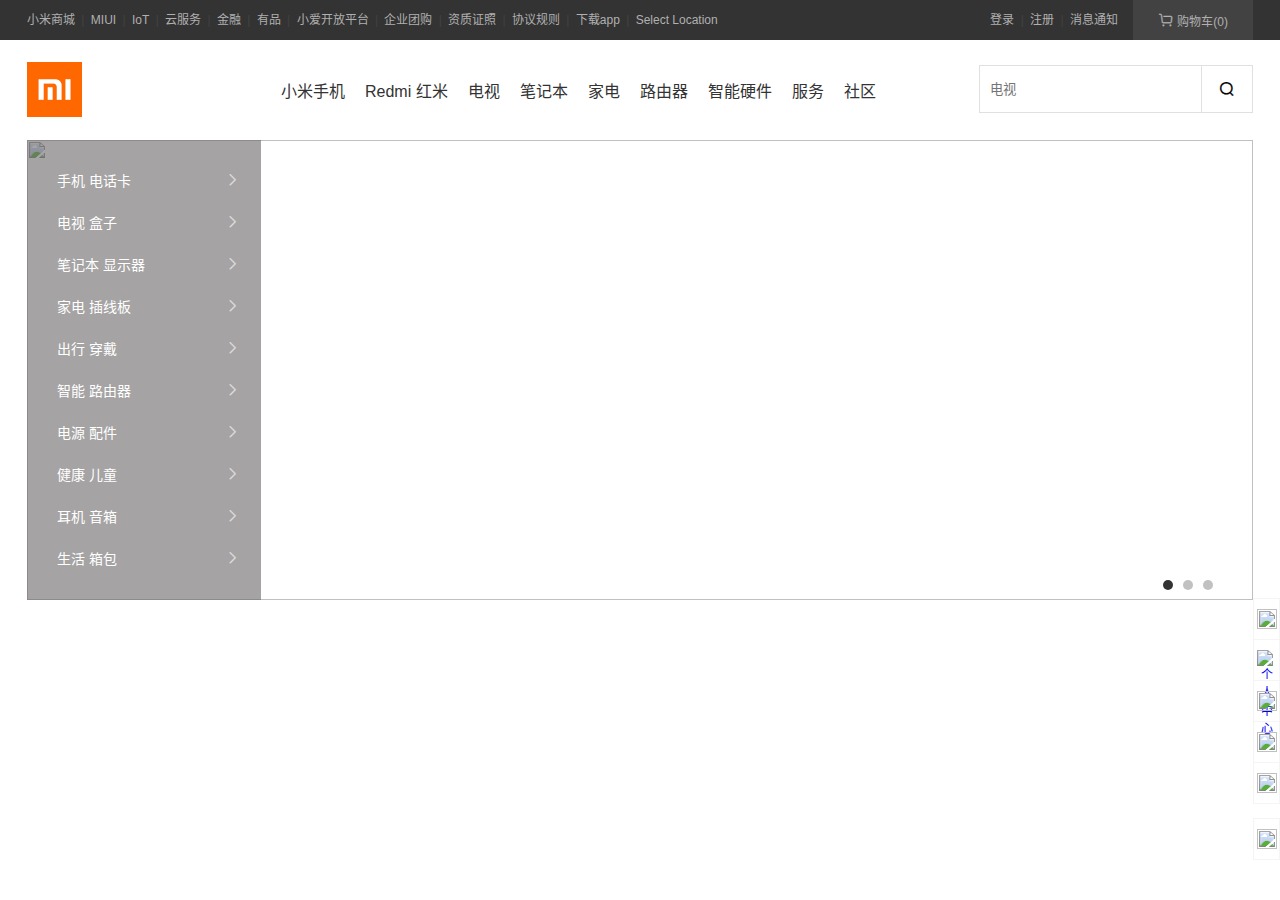
==== index.html @ afb81ac2 "修复改变html元素位置导致的css错误" ====
<!DOCTYPE html>
<html lang="zh-cn">
<head>
  <meta charset="UTF-8">
  <meta name="viewport" content="width=device-width, initial-scale=1.0">
  <link rel="stylesheet" href="css/index.css">
  <link rel="stylesheet" href="css/1.css">
  <script src="js/gua.js"></script>
  <link rel="icon" href="https://s01.mifile.cn/favicon.ico" type="image/x-icon">
  <title>mi.com</title>
</head>
<body>
  <div class="header">
    <div class = "container">
      <!-- 头部导航条 -->
      <a href="#">小米商城</a>
      <span class = seq>|</span>
      <a href="#">MIUI</a>
      <span class = seq>|</span>
      <a href="#">IoT</a>
      <span class = seq>|</span>
      <a href="#">云服务</a>
      <span class = seq>|</span>
      <a href="#">金融</a>
      <span class = seq>|</span>
      <a href="#">有品</a>
      <span class = seq>|</span>
      <a href="#">小爱开放平台</a>
      <span class = seq>|</span>
      <a href="#">企业团购</a>
      <span class = seq>|</span>
      <a href="#">资质证照</a>
      <span class = seq>|</span>
      <a href="#">协议规则</a>
      <span class = seq>|</span>
      <a href="#">下载app</a>
      <span class = seq>|</span>
      <a href="#">Select Location</a>
      <div class="site-topbar">
        <!-- 头部购物车 -->
        <a class="cart-mini" href="#">
          <em class="iconfont">&#xe65d;</em>
          <span>购物车(0)</span>
        </a>
        <div class="cart-menu" style="height: 0px;">
          <!-- height = 100px 是显示 -->
          <div class="menu-content">
          <!-- 去掉hide显示文字 -->
            <div class="msg hide">
              购物车中还没有商品，赶紧选购吧！
            </div>
          </div>
        </div>
      </div>
      <div class="topbar-info">
        <!-- 头部注册登录 -->
        <a href="#">登录</a>
        <span class = seq>|</span>
        <a href="#">注册</a>
        <span class = seq>|</span>
        <a href="#">消息通知</a>
      </div>
    </div>
    <div class="site-header">
      <div class="container">
        <!-- 小米图标logo切换 -->
        <div class="nav-logo">
          <a href="javascript:void(0);" class="logo"></a>
        </div>
        <div class="header-nav">
          <ul class="nav-list">
            <li class="nav-category">
              <!-- 动态活动部分 -->
              <a href="javascript:void(0);">
                <img src="https://cdn.cnbj1.fds.api.mi-img.com/mi-mall/b06819007feedbea62aedaa3089633d2.gif?w=165&h=55" alt="">
              </a>
            </li>
            
          <!-- 小米手机下拉框部分 -->
            <li class="nav-item">
              <div class="link-category nav-item-left">
                <a href="#"><span>小米手机</span></a>
              </div>
            </li>
            <li class="nav-item">
              <div class="link-category">
                <a href="#"><span>Redmi 红米</span></a>
              </div>
            </li>
            <li class="nav-item">
              <div class="link-category">
                <a href="#"><span>电视</span></a>
              </div>
            </li>
            <li class="nav-item">
              <div class="link-category">
                <a href="#"><span>笔记本</span></a>
              </div>
            </li>
            <li class="nav-item">
              <div class="link-category">
                <a href="#"><span>家电</span></a>
              </div>
            </li>
            <li class="nav-item">
              <div class="link-category">
                <a href="#"><span>路由器</span></a>
              </div>
            </li>
            <li class="nav-item">
              <div class="link-category">
                <a href="#"><span>智能硬件</span></a>
              </div>
            </li>
            <li class="nav-item">
              <div class="link-category">
                <a href="#"><span>服务</span></a>
              </div>
            </li>
            <li class="nav-item">
              <div class="link-category">
                <a href="#"><span>社区</span></a>
              </div>
            </li>
          </ul>
        </div>
        <div class="header-search">
          <!-- 搜索框部分 -->
          <form action="" class="search-form">
            <a href="#">
              <input type="search" class="search-text" placeholder="电视">
            </a>
            <a href="#">
              <input type="submit" value="&#xe6b9;" class="search-btn iconfont">
            </a>
          </form>
        </div>
      </div>
    </div>
    <div class="img-content">
      <!-- 轮播图部分 -->
      <div class="side-bar">
        <!-- 右边跟随框部分 -->
        <a href="#" class="bar-a-icon">
          <div class="bar-div-icon">
            <img src="https://i8.mifile.cn/b2c-mimall-media/98a23aae70f25798192693f21c4d4039.png" class="bar-icon" alt="">
          </div>
        </a>
        <a href="#" class="bar-a-icon">
          <div class="bar-div-icon">
            <img src="https://i8.mifile.cn/b2c-mimall-media/55cad219421bee03a801775e7309b920.png" class="bar-icon" alt="个人中心">
          </div>
        </a>
        <a href="#" class="bar-a-icon">
          <div class="bar-div-icon">
            <img src="https://cdn.cnbj1.fds.api.mi-img.com/mi-mall/12eb0965ab33dc8e05870911b90f3f13.png" class="bar-icon" alt="">
          </div>
        </a>
        <a href="#" class="bar-a-icon">
          <div class="bar-div-icon">
            <img src="https://i8.mifile.cn/b2c-mimall-media/4f036ae4d45002b2a6fb6756cedebf02.png" class="bar-icon" alt="">
          </div>
        </a>
        <a href="#" class="bar-a-icon">
          <div class="bar-div-icon">
            <img src="https://i8.mifile.cn/b2c-mimall-media/d7db56d1d850113f016c95e289e36efa.png" class="bar-icon" alt="">
          </div>
        </a>
        <a href="javascript:void(0);" class="bar-a-icon bar-div-top">
          <div class="bar-div-icon">
            <img src="https://i1.mifile.cn/f/i/2018/home/totop.png" class="bar-icon" alt="">
          </div>
        </a>
      </div>
      <!-- 小米手机下拉框隐藏部分 -->
        <div class="side-item side-up" style="display: none;">
          <div class="container">
            <ul>
              <li>
                <div class="figure-first">
                  <img src="https://cdn.cnbj1.fds.api.mi-img.com/mi-mall/3bf20f1df3f2e22c5b29ff07634f3c59.png?thumb=1&w=160&h=110&f=webp&q=90" alt="">
                </div>
                <div class="title">小米10 青春版 5G</div>
                <p class="price">1899元起</p>
              </li>
              <li>
                <div class="figure">
                  <img src="https://cdn.cnbj1.fds.api.mi-img.com/mi-mall/82ddffd7562c54f9166fa876c143ff22.png?thumb=1&w=160&h=110&f=webp&q=90" alt="">
                </div>
                <div class="title">小米10 Pro</div>
                <p class="price">4999元起</p>
              </li>
              <li>
                <div class="figure">
                  <img src="https://cdn.cnbj1.fds.api.mi-img.com/mi-mall/a4a76ee684e51f0ee531ef3dc7f0aeaf.png?thumb=1&w=160&h=110&f=webp&q=90" alt="">
                </div>
                <div class="title">小米10</div>
                <p class="price">3799元起</p>
              </li>
              <li>
                <div class="figure">
                  <img src="https://cdn.cnbj1.fds.api.mi-img.com/mi-mall/5d19da60f9f62eb2aa5dcdbd7df19f0f.png?thumb=1&w=160&h=110&f=webp&q=90" alt="">
                </div>
                <div class="title">小米MIX Alpha</div>
                <p class="price">19999元起</p>
              </li>
            </ul>
          </div>
        </div>
      
      <div class="img-play">
        <div class="site-item">
          <!-- 轮播图左侧商品分类列表 -->
          <ul>
            <li class="site-item-li" id="show-list">
              <a href="#" class="site-item-a">
                手机 电话卡
                <em class="iconfont icon-arrow-right">&#xe634;</em>
              </a>
              <div class="children"> 
                <ul class="children-ul-list">
                  <li class="children-li-list">
                    <a href="#" class="link">
                      <img src="https://cdn.cnbj1.fds.api.mi-img.com/mi-mall/f5aad5f708998e76742d75d7c6b1394c.png?thumb=1&w=40&h=40&f=webp&q=90" class="thump" alt="">
                      <span class="text">小米10 Pro</span>
                    </a>
                  </li>
                  <li class="children-li-list">
                    <a href="#" class="link">
                      <img src="https://cdn.cnbj1.fds.api.mi-img.com/mi-mall/f5aad5f708998e76742d75d7c6b1394c.png?thumb=1&w=40&h=40&f=webp&q=90" class="thump" alt="">
                      <span class="text">小米10 Pro</span>
                    </a>
                  </li>
                  <li class="children-li-list">
                    <a href="#" class="link">
                      <img src="https://cdn.cnbj1.fds.api.mi-img.com/mi-mall/f5aad5f708998e76742d75d7c6b1394c.png?thumb=1&w=40&h=40&f=webp&q=90" class="thump" alt="">
                      <span class="text">小米10 Pro</span>
                    </a>
                  </li>
                  <li class="children-li-list">
                    <a href="#" class="link">
                      <img src="https://cdn.cnbj1.fds.api.mi-img.com/mi-mall/f5aad5f708998e76742d75d7c6b1394c.png?thumb=1&w=40&h=40&f=webp&q=90" class="thump" alt="">
                      <span class="text">小米10 Pro</span>
                    </a>
                  </li>
                  <li class="children-li-list">
                    <a href="#" class="link">
                      <img src="https://cdn.cnbj1.fds.api.mi-img.com/mi-mall/f5aad5f708998e76742d75d7c6b1394c.png?thumb=1&w=40&h=40&f=webp&q=90" class="thump" alt="">
                      <span class="text">小米10 Pro</span>
                    </a>
                  </li>
                  <li class="children-li-list">
                    <a href="#" class="link">
                      <img src="https://cdn.cnbj1.fds.api.mi-img.com/mi-mall/f5aad5f708998e76742d75d7c6b1394c.png?thumb=1&w=40&h=40&f=webp&q=90" class="thump" alt="">
                      <span class="text">小米10 Pro</span>
                    </a>
                  </li>
                </ul>
                <ul class="children-ul-list">
                  <li class="children-li-list">
                    <a href="#" class="link">
                      <img src="https://cdn.cnbj1.fds.api.mi-img.com/mi-mall/1e8be88112405471cee2c18ae0f1f62d.png?thumb=1&w=40&h=40&f=webp&q=90" class="thump" alt="">
                      <span class="text">小米MIX Alpha</span>
                    </a>
                  </li>
                  <li class="children-li-list">
                    <a href="#" class="link">
                      <img src="https://cdn.cnbj1.fds.api.mi-img.com/mi-mall/1e8be88112405471cee2c18ae0f1f62d.png?thumb=1&w=40&h=40&f=webp&q=90" class="thump" alt="">
                      <span class="text">小米MIX Alpha</span>
                    </a>
                  </li>
                  <li class="children-li-list">
                    <a href="#" class="link">
                      <img src="https://cdn.cnbj1.fds.api.mi-img.com/mi-mall/1e8be88112405471cee2c18ae0f1f62d.png?thumb=1&w=40&h=40&f=webp&q=90" class="thump" alt="">
                      <span class="text">小米MIX Alpha</span>
                    </a>
                  </li>
                  <li class="children-li-list">
                    <a href="#" class="link">
                      <img src="https://cdn.cnbj1.fds.api.mi-img.com/mi-mall/1e8be88112405471cee2c18ae0f1f62d.png?thumb=1&w=40&h=40&f=webp&q=90" class="thump" alt="">
                      <span class="text">小米MIX Alpha</span>
                    </a>
                  </li>
                  <li class="children-li-list">
                    <a href="#" class="link">
                      <img src="https://cdn.cnbj1.fds.api.mi-img.com/mi-mall/1e8be88112405471cee2c18ae0f1f62d.png?thumb=1&w=40&h=40&f=webp&q=90" class="thump" alt="">
                      <span class="text">小米MIX Alpha</span>
                    </a>
                  </li>
                  <li class="children-li-list">
                    <a href="#" class="link">
                      <img src="https://cdn.cnbj1.fds.api.mi-img.com/mi-mall/1e8be88112405471cee2c18ae0f1f62d.png?thumb=1&w=40&h=40&f=webp&q=90" class="thump" alt="">
                      <span class="text">小米MIX Alpha</span>
                    </a>
                  </li>
                </ul>
                <ul class="children-ul-list">
                  <li class="children-li-list">
                    <a href="#" class="link">
                      <img src="https://cdn.cnbj1.fds.api.mi-img.com/mi-mall/f382e29367ad5852fc1adfdae1332d5c.png?thumb=1&w=40&h=40&f=webp&q=90" class="thump" alt="">
                      <span class="text">腾讯黑鲨游戏手机</span>
                    </a>
                  </li>
                  <li class="children-li-list">
                    <a href="#" class="link">
                      <img src="https://cdn.cnbj1.fds.api.mi-img.com/mi-mall/f382e29367ad5852fc1adfdae1332d5c.png?thumb=1&w=40&h=40&f=webp&q=90" class="thump" alt="">
                      <span class="text">腾讯黑鲨游戏手机</span>
                    </a>
                  </li>
                  <li class="children-li-list">
                    <a href="#" class="link">
                      <img src="https://cdn.cnbj1.fds.api.mi-img.com/mi-mall/f382e29367ad5852fc1adfdae1332d5c.png?thumb=1&w=40&h=40&f=webp&q=90" class="thump" alt="">
                      <span class="text">腾讯黑鲨游戏手机</span>
                    </a>
                  </li>
                  <li class="children-li-list">
                    <a href="#" class="link">
                      <img src="https://cdn.cnbj1.fds.api.mi-img.com/mi-mall/f382e29367ad5852fc1adfdae1332d5c.png?thumb=1&w=40&h=40&f=webp&q=90" class="thump" alt="">
                      <span class="text">腾讯黑鲨游戏手机</span>
                    </a>
                  </li>
                  <li class="children-li-list">
                    <a href="#" class="link">
                      <img src="https://cdn.cnbj1.fds.api.mi-img.com/mi-mall/f382e29367ad5852fc1adfdae1332d5c.png?thumb=1&w=40&h=40&f=webp&q=90" class="thump" alt="">
                      <span class="text">腾讯黑鲨游戏手机</span>
                    </a>
                  </li>
                  <li class="children-li-list">
                    <a href="#" class="link">
                      <img src="https://cdn.cnbj1.fds.api.mi-img.com/mi-mall/f382e29367ad5852fc1adfdae1332d5c.png?thumb=1&w=40&h=40&f=webp&q=90" class="thump" alt="">
                      <span class="text">腾讯黑鲨游戏手机</span>
                    </a>
                  </li>
                </ul>
                <ul class="children-ul-list">
                  <li class="children-li-list">
                    <a href="#" class="link">
                      <img src="https://cdn.cnbj0.fds.api.mi-img.com/b2c-mimall-media/1a2ed8c7ac2ab7ebfd1554a7a1ac25a6.jpg?thumb=1&w=40&h=40" class="thump" alt="">
                      <span class="text">米粉卡 日租卡</span>
                    </a>
                  </li>
                  <li class="children-li-list">
                    <a href="#" class="link">
                      <img src="https://cdn.cnbj0.fds.api.mi-img.com/b2c-mimall-media/1a2ed8c7ac2ab7ebfd1554a7a1ac25a6.jpg?thumb=1&w=40&h=40" class="thump" alt="">
                      <span class="text">米粉卡 日租卡</span>
                    </a>
                  </li>
                  <li class="children-li-list">
                    <a href="#" class="link">
                      <img src="https://cdn.cnbj0.fds.api.mi-img.com/b2c-mimall-media/1a2ed8c7ac2ab7ebfd1554a7a1ac25a6.jpg?thumb=1&w=40&h=40" class="thump" alt="">
                      <span class="text">米粉卡 日租卡</span>
                    </a>
                  </li>
                  <li class="children-li-list">
                    <a href="#" class="link">
                      <img src="https://cdn.cnbj0.fds.api.mi-img.com/b2c-mimall-media/1a2ed8c7ac2ab7ebfd1554a7a1ac25a6.jpg?thumb=1&w=40&h=40" class="thump" alt="">
                      <span class="text">米粉卡 日租卡</span>
                    </a>
                  </li>
                  <li class="children-li-list">
                    <a href="#" class="link">
                      <img src="https://cdn.cnbj0.fds.api.mi-img.com/b2c-mimall-media/1a2ed8c7ac2ab7ebfd1554a7a1ac25a6.jpg?thumb=1&w=40&h=40" class="thump" alt="">
                      <span class="text">米粉卡 日租卡</span>
                    </a>
                  </li>
                  <li class="children-li-list">
                    <a href="#" class="link">
                      <img src="https://cdn.cnbj0.fds.api.mi-img.com/b2c-mimall-media/1a2ed8c7ac2ab7ebfd1554a7a1ac25a6.jpg?thumb=1&w=40&h=40" class="thump" alt="">
                      <span class="text">米粉卡 日租卡</span>
                    </a>
                  </li>
                </ul>
              </div>
            </li>
            <li class="site-item-li">
              <a href="#" class="site-item-a">
                电视 盒子
                <em class="iconfont icon-arrow-right">&#xe634;</em>
              </a>
            </li>
            <li class="site-item-li">
              <a href="#" class="site-item-a">
                笔记本 显示器
                <em class="iconfont icon-arrow-right">&#xe634;</em>
              </a>
            </li>
            <li class="site-item-li">
              <a href="#" class="site-item-a">
                家电 插线板
                <em class="iconfont icon-arrow-right">&#xe634;</em>
              </a>
            </li>
            <li class="site-item-li">
              <a href="#" class="site-item-a">
                出行 穿戴
                <em class="iconfont icon-arrow-right">&#xe634;</em>
              </a>
            </li>
            <li class="site-item-li">
              <a href="#" class="site-item-a">
                智能 路由器
                <em class="iconfont icon-arrow-right">&#xe634;</em>
              </a>
            </li>
            <li class="site-item-li">
              <a href="#" class="site-item-a">
                电源 配件
                <em class="iconfont icon-arrow-right">&#xe634;</em>
              </a>
            </li>
            <li class="site-item-li">
              <a href="#" class="site-item-a">
                健康 儿童
                <em class="iconfont icon-arrow-right">&#xe634;</em>
              </a>
            </li>
            <li class="site-item-li">
              <a href="#" class="site-item-a">
                耳机 音箱
                <em class="iconfont icon-arrow-right">&#xe634;</em>
              </a>
            </li>
            <li class="site-item-li">
              <a href="#" class="site-item-a">
                生活 箱包
                <em class="iconfont icon-arrow-right">&#xe634;</em>
              </a>
            </li>
          </ul>
        </div>
        <!-- 轮播图开始部分 -->
        <div class="gua" data-index = 0 data-image=3>
          <img id="guaIndex-0" class = "gua-pos gua-hide gua-active" src="https://cdn.cnbj1.fds.api.mi-img.com/mi-mall/ac3ef452ba1527d6bf32dc2c3ffc617c.jpg?thumb=1&w=1226&h=460&f=webp&q=90">
          <img id="guaIndex-1" class = "gua-pos gua-hide" src="https://cdn.cnbj1.fds.api.mi-img.com/mi-mall/fd26f438f9046e7fe81c7c5b27649fdf.jpg?thumb=1&amp;w=1226&amp;h=460&amp;f=webp&amp;q=90">
          <img id="guaIndex-2" class = "gua-pos gua-hide" src="https://cdn.cnbj1.fds.api.mi-img.com/mi-mall/1182a480ff8f24c2c1475bba6e2823e8.jpg?w=2452&h=920">
          <div id="button-next"></div>
          <div id="button-last"></div>
          <div class="gua-indicators">
            <i id="bottom-index-0" class="gua-bottom bottom-active"></i>
            <i id="bottom-index-1" class="gua-bottom"></i>
            <i id="bottom-index-2" class="gua-bottom"></i>
          </div>
        </div>
        <!-- 轮播图结束 -->

        <!-- 轮播图测试  -->
        <!-- <div class="center">
          <div class="gua" data-index = 0 data-image=3>
            <img id="guaIndex-0" class = "gua-pos gua-hide gua-active" src="slideimages/1.jpg">
            <img id="guaIndex-1" class = "gua-pos gua-hide" src="slideimages/2.jpg">
            <img id="guaIndex-2" class = "gua-pos gua-hide" src="slideimages/3.jpg">
            <img src="icon/button_right.png" id="button-next"></img>
            <img src="icon/button_left.png" id="button-last"></img>
            <div class="gua-indicators">
              <i id="bottom-index-0" class="gua-bottom bottom-active"></i>
              <i id="bottom-index-1" class="gua-bottom"></i>
              <i id="bottom-index-2" class="gua-bottom"></i>
            </div>
          </div>
        </div> -->
        <!-- 轮播图结束  -->

        
        <!-- 轮播图图片 -->
        <!-- <img src="https://cdn.cnbj1.fds.api.mi-img.com/mi-mall/ac3ef452ba1527d6bf32dc2c3ffc617c.jpg?thumb=1&w=1226&h=460&f=webp&q=90" alt=""> -->
        <!-- <img src="https://cdn.cnbj1.fds.api.mi-img.com/mi-mall/fd26f438f9046e7fe81c7c5b27649fdf.jpg?thumb=1&amp;w=1226&amp;h=460&amp;f=webp&amp;q=90" alt="">
        <img src="https://cdn.cnbj1.fds.api.mi-img.com/mi-mall/66c6d0c733c9b8a2dca728033adedc0b.jpg?w=2452&h=920" alt="">
        <img src="https://cdn.cnbj1.fds.api.mi-img.com/mi-mall/1182a480ff8f24c2c1475bba6e2823e8.jpg?w=2452&h=920" alt=""> -->
      </div>
    </div>
  </div>
</body>
<script src="js/1.js"></script>
<script src="js/index.js"></script>
</html>
---- css/index.css ----
* {
  margin: 0;
  padding: 0;
}
html {
  font-family: sans-serif;
}
body {
  font: 14px/1.5 Helvetica Neue,Helvetica,Arial,Microsoft Yahei,Hiragino Sans GB,Heiti SC,WenQuanYi Micro Hei,sans-serif;
}
li {
  display: list-item;
}
.hide {
  display: none!important;
}

/* 字体图标 如购物车图标*/
@font-face {font-family: 'iconfont';
  src: url('iconfont.eot');
  src: url('iconfont.eot?#iefix') format('embedded-opentype'),
  url('iconfont.woff') format('woff'),
  url('iconfont.ttf') format('truetype'),
  url('iconfont.svg#iconfont') format('svg');
}
.iconfont{
  font-family:"iconfont" !important;
  font-size:16px;font-style:normal;
  -webkit-font-smoothing: antialiased;
  -webkit-text-stroke-width: 0.2px;
  -moz-osx-font-smoothing: grayscale;
}
.header {
  position: relative;
  height: 40px;
  font-size: 12px;
  color: #b0b0b0;
  background: #333;
}
.header > a {
  display: inline-block;
  line-height: 40px;
  
}
.container a {
  color: #b0b0b0;
  display: inline-block;
  line-height: 40px;
}
.container a:hover {
  color: #fff;
}
.container {
  width: 1226px;
  margin-left: auto;
  margin-right: auto;
}
a, a:hover {
  text-decoration: none;   /* 设置文本装饰 */
}
.seq {
  margin: 0 0.25em;
  color: #424242;
}
.topbar-info {
  position: relative;
  float: right;
  height: 40px;
  line-height: 40px;
}
.site-topbar {
  background: #424242;
  text-align: center;
  position: relative;
  float: right;
  width: 120px;
  height: 40px;
  z-index: 32;
  margin-left: 15px;
  transition: all .2s;
}
.site-topbar .cart-mini {
  display: block;
}
.site-topbar a:hover {
  color: #ff6700;
}
.site-topbar .cart-menu {
  position: absolute;
  right: 0;
  top: 40px;
  width: 316px;
  height: 0;
  color: #424242;
  box-shadow: 0 2px 10px rgba(0, 0, 0, .15);
  overflow: hidden;
  z-index: 21;
  background-color: #fff;
  transition: height .3s;
}
.iconfont-cart {
  width: 20px;
  height: 20px;
  margin-right: 4px;
  font-size: 20px;
  line-height: 20px;
  vertical-align: -4px;   /* 属性设置元素的垂直对齐方式 */
}
.site-topbar .cart-menu .msg {
  padding: 20px 0 20px;
  margin: 0 20px 20px;
  text-align: center;
}
.menu-content {
  padding: 20px 0 0;
}
.site-header {
  height: 100px;
}
.site-header, .site-header .container{
  position: relative;
}
.container {
  width: 1226px;
  margin-left: auto;
  margin-right: auto;
}
.site-header .header-logo {
  float: left;
  width: 62px;
  margin-top: 22px;
}
.ir {
  text-align: left;
}
.iconlogo {
  color: #fff;
  font-size: 30px;
  margin-left: 10px;
  vertical-align: 20px;
}

/* 小米官网logo与home图标切换 */
.nav-logo {
  float: left;
  width: 62px;
  margin-top: 22px;
}
.nav-logo .logo
{
	position: relative;/*这个可以回过头来再看*/
	display: block;
	width: 55px;
	height: 55px;
	background-color: #ff6700;
	overflow:hidden; /*这个也很重要喔，不加会有惊喜*/
}
.nav-logo .logo:after,.nav-logo .logo:before
{
	position: absolute;
	top: 0;
	left: 0;
	height: 55px;
	width: 55px;
	content: "";
	transition: transform .2s;/*这个也很重要喔，加在hover里会有惊喜*/
}
.nav-logo .logo:after
{
	background: url(../images/logo-hover.png) no-repeat 50% 50%;
	margin-left: -55px;
}
.nav-logo .logo:before
{
	background: url(../images/1.png) no-repeat 50% 50%;
}
.nav-logo .logo:hover:after,.nav-logo .logo:hover:before /*这里面的:hover  与:before 之间不要有空格喔，不然也会有问题喔*/
{
	transform: translate(55px);
}
/* 以上为logo变换代码 */
.header-nav {
  float: left;
  width: 850px;
}
.header-search {
  float: right;
  width: 296px;
  margin-top: 25px;
}
.search-form {
  position: relative;
  width: 296px;
  height: 50px;
}
.search-text {
  position: absolute;
  top: 0;
  right: 51px;
  width: 223px;
  height: 48px;
  padding: 0 10px;
  border: 1px solid #e0e0e0;
  outline: 0;
  /* outline 不去掉会让边框颜色被遮住 */
  transition: all .2s;
}
.search-btn {
  position: absolute;
  top: 0;
  right: 0;
  width: 52px;
  height: 48px;
  outline: 0;
  background-color: #fff;
  text-align: center;
  cursor: pointer;
  transition: all .2s ease;
  border: 1px solid #e0e0e0;
}
.search-text:focus, .search-btn:focus{
  border: 1px solid #ff6700;
}
.search-btn:hover {
  background-color: #ff6700;
}
.nav-list {
  position: relative;
  float: left;
  width: 1100px;
  height: 88px;
  margin: 0;
  padding: 12px 0 0 30px;
  list-style-type: none;
  font-size: 16px;
}
.nav-category {
  position: relative;
  float: left;
  width: 127px;
  padding-right: 15px;
  margin: 10px 0 0 -20px;
}
.nav-item {
  float: left;
}
.link-category {
  display: block;
  padding: 20px 0 38px;
  text-align: right;
  color: #333;
}
.site-category {
  position: absolute;
  top: 88px;
  left: -92px;
  width: 234px;
  height: 460px;
  font-size: 14px;
}
.site-category-list {
  height: 420px;
  border: 0;
  color: #fff;
  background: rgba(105, 101, 101, .6);
  list-style-type: none;
  padding: 20px 0;
}
.img-play {
  position: relative;
  margin-left: auto;
  margin-right: auto;
  width: 1226px;
  height: 460px;
}
.img-play > img {
  width: 1226px;
  height: 460px;
}
.nav-item-left span {
  margin-left: 40px!important;
}
.link-category span {
  margin-left: 20px;
}
.link-category a {
  color: #333;
  line-height: 40px;
}
.link-category a:hover {
  color: #ff6700;
}
.side-item {
  position: absolute;
  top: 0;
  left: 0;
  width: 100%;
  z-index: 22;
  background-color: #fff;
  transition: all .3s ease;
  border-top: #ccc solid 1px;
  box-shadow: 0 3px 4px rgba(0,0,0,.18);
  overflow: hidden;
}
.side-up {
  height: 0px;
}
.side-down {
  height: 229px;
}
.side-item li {
  color: #fff;
  float: left;
  width: 180px;
  padding: 35px 12px 20px;
  text-align: center;
}
.img-content {
  position: relative;
  width: 100%;
}
li {
  list-style-type: none;
  display: inline;
}
.figure-first {
  margin: 0 auto 16px;
}
.figure {
  border-left: 1px solid #ccc;
  margin: 0 auto 16px;
}
li .title {
  color: #333;
}
li .price {
  line-height: 20px;
  color: #ff6700;
}
.side-bar {
  position: fixed;
  left: 50%;
  margin-left: 613px;
  right: auto;
  bottom: 40px;
}
.bar-div-icon {
  width: 20px;
  height: 20px;
  padding-top: 10px;
  margin: 0 auto 8px;
}
.bar-div-top {
  margin-top: 14px!important;
}
.bar-a-icon {
  width: 25px;
  height: 40px;
  border: 1px solid #f5f5f5;
  margin-top: -1px;
  background-color: #fff;
  text-align: center;
  display: block;
}
.bar-icon {
  width: 20px;
  height: 20px;
}
.site-item {
  position: absolute;
  top: 0;
  left: 0;
  z-index: 21;
  width: 234px;
  height: 460px;
}
.site-item > ul {
  height: 420px;
  color: #fff;
  background-color: rgba(105,101,101,.6);
  padding: 20px 0;
  margin: 0;
  font-size: 14px;
  list-style-type: none;
}
.site-item-li {
  display: block;
  overflow: hidden;
}
.site-item-li:hover {
  background-color: #ff6700;
}
.site-item-a {
  position: relative;
  display: block;
  padding-left: 30px;
  height: 42px;
  line-height: 42px;
  color: #fff;
}
.icon-arrow-right {
  position: absolute;
  top: 12px;
  right: 20px;
  font-size: 16px;
  line-height: 16px;
  color: #e0e0e0;
}
.children {
  display: none;
  position: absolute;
  left: 234px;
  top: 0;
  z-index: 25;
  width: 992px;
  height: 458px;
  border: 1px solid #e0e0e0;
  border-left: 0;
  background-color: #fff;
  box-shadow: 0 8px 16px rgba(0,0,0,.18);
}
.children-active {
  display: block!important;
}
.children-ul-list {
  width: 248px;
  float: left;
  height: 458px;
  margin: 0;
  padding: 2px 0;
  list-style-type: none;
}
.children-li-list {
  float: left;
  width: 265px;
  height: 76px;
}
.link {
  display: block;
  padding: 18px 20px;
  line-height: 40px;
  color: #333;
  transition: all .2s ease;
}
.thump {
  width: 40px;
  height: 40px;
  float: left;
  margin-right: 12px;
  vertical-align: middle;
}
.text {
  float: left;
}

/* 红米下拉布局 */
/* .redmi-item {
  position: absolute;
  top: 100px;
  left: -141px;
  height: 229px;
  width: 100vw;
  background-color: rgba(200,255,255,0.67);
  z-index: 20;
} */
---- css/1.css ----
.gua-hide {
  /* display: none; */
  opacity: 0;
  /* 用于隐藏和过渡动画 */
}
.gua-active {
  /* display: inline-block; */
  opacity: 1;
}
.gua-pos {
  position: absolute;
  top:0;
  left: 0;
}
.gua > img {
  transition: all .6s ease;
  width: 1226px;
  height: 460px;
}
.gua {
  display: inline-block;
  position: relative;
  width: 100%;
  height: 460px;
}

#button-next {
  position:absolute;
  background: url(https://i1.mifile.cn/f/i/2014/cn/icon/icon-slides.png) no-repeat -125px 50%;
  width: 41px;
  height: 69px;
  top: 50%;
  right: 0;
  left: auto;
  z-index: 10;
  margin-top: -35px;
  cursor: pointer;
  outline: none;
}
#button-last {
  position:absolute;
  background: url(https://i1.mifile.cn/f/i/2014/cn/icon/icon-slides.png) no-repeat -84px 50%;
  width: 41px;
  height: 69px;
  top: 50%;
  left: 234px;
  right: auto;
  margin-top: -35px;
  z-index: 10;
  cursor: pointer;
  outline: none;
}
#button-last:hover, #button-next:hover{
  background-color: #666;
}
.gua-bottom {
  display: inline-block;
  width: 10px;
  height: 10px;
  border-radius: 50%;
  margin-right: 10px;
  background-color: #333;
  opacity: .3;
  transition: all .3s ease;
  cursor: pointer;
}
.bottom-active {
  opacity: 1;
}
.gua-indicators {
  position:absolute;
  bottom:10px;
  left: auto;
  right: 30px;
  font-size: 0;
}
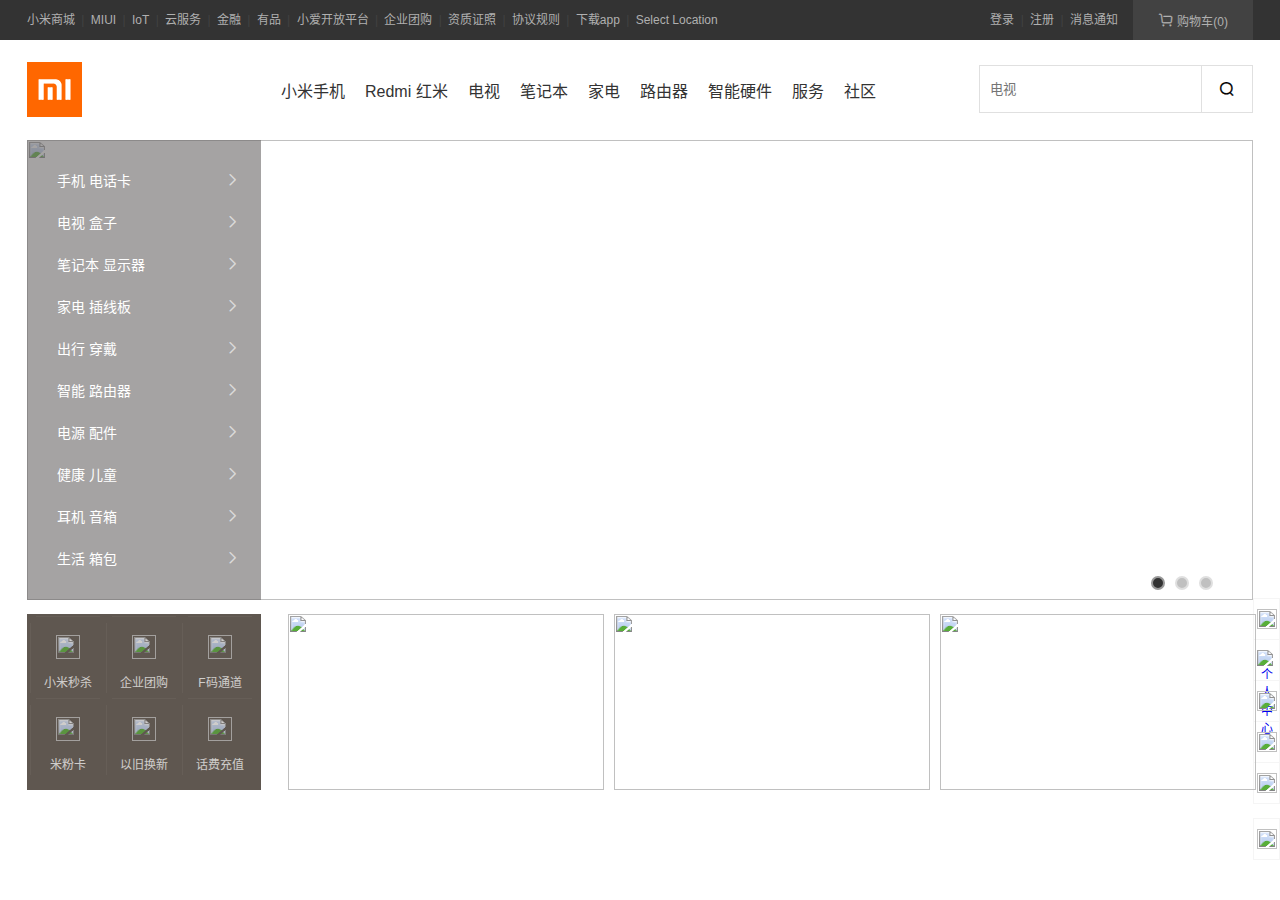
==== commit c5a84692: "添加home-sub条" ====
--- a/index.html
+++ b/index.html
@@ -13,32 +13,32 @@
   <div class="header">
     <div class = "container">
       <!-- 头部导航条 -->
-      <a href="#">小米商城</a>
-      <span class = seq>|</span>
-      <a href="#">MIUI</a>
-      <span class = seq>|</span>
-      <a href="#">IoT</a>
-      <span class = seq>|</span>
-      <a href="#">云服务</a>
-      <span class = seq>|</span>
-      <a href="#">金融</a>
-      <span class = seq>|</span>
-      <a href="#">有品</a>
-      <span class = seq>|</span>
-      <a href="#">小爱开放平台</a>
-      <span class = seq>|</span>
-      <a href="#">企业团购</a>
-      <span class = seq>|</span>
-      <a href="#">资质证照</a>
-      <span class = seq>|</span>
-      <a href="#">协议规则</a>
-      <span class = seq>|</span>
-      <a href="#">下载app</a>
-      <span class = seq>|</span>
-      <a href="#">Select Location</a>
+      <a href="javascript:void(0);">小米商城</a>
+      <span class = seq>|</span>
+      <a href="javascript:void(0);">MIUI</a>
+      <span class = seq>|</span>
+      <a href="javascript:void(0);">IoT</a>
+      <span class = seq>|</span>
+      <a href="javascript:void(0);">云服务</a>
+      <span class = seq>|</span>
+      <a href="javascript:void(0);">金融</a>
+      <span class = seq>|</span>
+      <a href="javascript:void(0);">有品</a>
+      <span class = seq>|</span>
+      <a href="javascript:void(0);">小爱开放平台</a>
+      <span class = seq>|</span>
+      <a href="javascript:void(0);">企业团购</a>
+      <span class = seq>|</span>
+      <a href="javascript:void(0);">资质证照</a>
+      <span class = seq>|</span>
+      <a href="javascript:void(0);">协议规则</a>
+      <span class = seq>|</span>
+      <a href="javascript:void(0);">下载app</a>
+      <span class = seq>|</span>
+      <a href="javascript:void(0);">Select Location</a>
       <div class="site-topbar">
         <!-- 头部购物车 -->
-        <a class="cart-mini" href="#">
+        <a class="cart-mini" href="javascript:void(0);">
           <em class="iconfont">&#xe65d;</em>
           <span>购物车(0)</span>
         </a>
@@ -54,11 +54,11 @@
       </div>
       <div class="topbar-info">
         <!-- 头部注册登录 -->
-        <a href="#">登录</a>
+        <a href="javascript:void(0);">登录</a>
         <span class = seq>|</span>
-        <a href="#">注册</a>
+        <a href="javascript:void(0);">注册</a>
         <span class = seq>|</span>
-        <a href="#">消息通知</a>
+        <a href="javascript:void(0);">消息通知</a>
       </div>
     </div>
     <div class="site-header">
@@ -79,47 +79,47 @@
           <!-- 小米手机下拉框部分 -->
             <li class="nav-item">
               <div class="link-category nav-item-left">
-                <a href="#"><span>小米手机</span></a>
-              </div>
-            </li>
-            <li class="nav-item">
-              <div class="link-category">
-                <a href="#"><span>Redmi 红米</span></a>
-              </div>
-            </li>
-            <li class="nav-item">
-              <div class="link-category">
-                <a href="#"><span>电视</span></a>
-              </div>
-            </li>
-            <li class="nav-item">
-              <div class="link-category">
-                <a href="#"><span>笔记本</span></a>
-              </div>
-            </li>
-            <li class="nav-item">
-              <div class="link-category">
-                <a href="#"><span>家电</span></a>
-              </div>
-            </li>
-            <li class="nav-item">
-              <div class="link-category">
-                <a href="#"><span>路由器</span></a>
-              </div>
-            </li>
-            <li class="nav-item">
-              <div class="link-category">
-                <a href="#"><span>智能硬件</span></a>
-              </div>
-            </li>
-            <li class="nav-item">
-              <div class="link-category">
-                <a href="#"><span>服务</span></a>
-              </div>
-            </li>
-            <li class="nav-item">
-              <div class="link-category">
-                <a href="#"><span>社区</span></a>
+                <a href="javascript:void(0);"><span>小米手机</span></a>
+              </div>
+            </li>
+            <li class="nav-item">
+              <div class="link-category">
+                <a href="javascript:void(0);"><span>Redmi 红米</span></a>
+              </div>
+            </li>
+            <li class="nav-item">
+              <div class="link-category">
+                <a href="javascript:void(0);"><span>电视</span></a>
+              </div>
+            </li>
+            <li class="nav-item">
+              <div class="link-category">
+                <a href="javascript:void(0);"><span>笔记本</span></a>
+              </div>
+            </li>
+            <li class="nav-item">
+              <div class="link-category">
+                <a href="javascript:void(0);"><span>家电</span></a>
+              </div>
+            </li>
+            <li class="nav-item">
+              <div class="link-category">
+                <a href="javascript:void(0);"><span>路由器</span></a>
+              </div>
+            </li>
+            <li class="nav-item">
+              <div class="link-category">
+                <a href="javascript:void(0);"><span>智能硬件</span></a>
+              </div>
+            </li>
+            <li class="nav-item">
+              <div class="link-category">
+                <a href="javascript:void(0);"><span>服务</span></a>
+              </div>
+            </li>
+            <li class="nav-item">
+              <div class="link-category">
+                <a href="javascript:void(0);"><span>社区</span></a>
               </div>
             </li>
           </ul>
@@ -127,10 +127,10 @@
         <div class="header-search">
           <!-- 搜索框部分 -->
           <form action="" class="search-form">
-            <a href="#">
+            <a href="javascript:void(0);">
               <input type="search" class="search-text" placeholder="电视">
             </a>
-            <a href="#">
+            <a href="javascript:void(0);">
               <input type="submit" value="&#xe6b9;" class="search-btn iconfont">
             </a>
           </form>
@@ -141,27 +141,27 @@
       <!-- 轮播图部分 -->
       <div class="side-bar">
         <!-- 右边跟随框部分 -->
-        <a href="#" class="bar-a-icon">
+        <a href="javascript:void(0);" class="bar-a-icon">
           <div class="bar-div-icon">
             <img src="https://i8.mifile.cn/b2c-mimall-media/98a23aae70f25798192693f21c4d4039.png" class="bar-icon" alt="">
           </div>
         </a>
-        <a href="#" class="bar-a-icon">
+        <a href="javascript:void(0);" class="bar-a-icon">
           <div class="bar-div-icon">
             <img src="https://i8.mifile.cn/b2c-mimall-media/55cad219421bee03a801775e7309b920.png" class="bar-icon" alt="个人中心">
           </div>
         </a>
-        <a href="#" class="bar-a-icon">
+        <a href="javascript:void(0);" class="bar-a-icon">
           <div class="bar-div-icon">
             <img src="https://cdn.cnbj1.fds.api.mi-img.com/mi-mall/12eb0965ab33dc8e05870911b90f3f13.png" class="bar-icon" alt="">
           </div>
         </a>
-        <a href="#" class="bar-a-icon">
+        <a href="javascript:void(0);" class="bar-a-icon">
           <div class="bar-div-icon">
             <img src="https://i8.mifile.cn/b2c-mimall-media/4f036ae4d45002b2a6fb6756cedebf02.png" class="bar-icon" alt="">
           </div>
         </a>
-        <a href="#" class="bar-a-icon">
+        <a href="javascript:void(0);" class="bar-a-icon">
           <div class="bar-div-icon">
             <img src="https://i8.mifile.cn/b2c-mimall-media/d7db56d1d850113f016c95e289e36efa.png" class="bar-icon" alt="">
           </div>
@@ -213,44 +213,44 @@
           <!-- 轮播图左侧商品分类列表 -->
           <ul>
             <li class="site-item-li" id="show-list">
-              <a href="#" class="site-item-a">
+              <a href="javascript:void(0);" class="site-item-a">
                 手机 电话卡
                 <em class="iconfont icon-arrow-right">&#xe634;</em>
               </a>
               <div class="children"> 
                 <ul class="children-ul-list">
                   <li class="children-li-list">
-                    <a href="#" class="link">
+                    <a href="javascript:void(0);" class="link">
                       <img src="https://cdn.cnbj1.fds.api.mi-img.com/mi-mall/f5aad5f708998e76742d75d7c6b1394c.png?thumb=1&w=40&h=40&f=webp&q=90" class="thump" alt="">
                       <span class="text">小米10 Pro</span>
                     </a>
                   </li>
                   <li class="children-li-list">
-                    <a href="#" class="link">
+                    <a href="javascript:void(0);" class="link">
                       <img src="https://cdn.cnbj1.fds.api.mi-img.com/mi-mall/f5aad5f708998e76742d75d7c6b1394c.png?thumb=1&w=40&h=40&f=webp&q=90" class="thump" alt="">
                       <span class="text">小米10 Pro</span>
                     </a>
                   </li>
                   <li class="children-li-list">
-                    <a href="#" class="link">
+                    <a href="javascript:void(0);" class="link">
                       <img src="https://cdn.cnbj1.fds.api.mi-img.com/mi-mall/f5aad5f708998e76742d75d7c6b1394c.png?thumb=1&w=40&h=40&f=webp&q=90" class="thump" alt="">
                       <span class="text">小米10 Pro</span>
                     </a>
                   </li>
                   <li class="children-li-list">
-                    <a href="#" class="link">
+                    <a href="javascript:void(0);" class="link">
                       <img src="https://cdn.cnbj1.fds.api.mi-img.com/mi-mall/f5aad5f708998e76742d75d7c6b1394c.png?thumb=1&w=40&h=40&f=webp&q=90" class="thump" alt="">
                       <span class="text">小米10 Pro</span>
                     </a>
                   </li>
                   <li class="children-li-list">
-                    <a href="#" class="link">
+                    <a href="javascript:void(0);" class="link">
                       <img src="https://cdn.cnbj1.fds.api.mi-img.com/mi-mall/f5aad5f708998e76742d75d7c6b1394c.png?thumb=1&w=40&h=40&f=webp&q=90" class="thump" alt="">
                       <span class="text">小米10 Pro</span>
                     </a>
                   </li>
                   <li class="children-li-list">
-                    <a href="#" class="link">
+                    <a href="javascript:void(0);" class="link">
                       <img src="https://cdn.cnbj1.fds.api.mi-img.com/mi-mall/f5aad5f708998e76742d75d7c6b1394c.png?thumb=1&w=40&h=40&f=webp&q=90" class="thump" alt="">
                       <span class="text">小米10 Pro</span>
                     </a>
@@ -258,37 +258,37 @@
                 </ul>
                 <ul class="children-ul-list">
                   <li class="children-li-list">
-                    <a href="#" class="link">
+                    <a href="javascript:void(0);" class="link">
                       <img src="https://cdn.cnbj1.fds.api.mi-img.com/mi-mall/1e8be88112405471cee2c18ae0f1f62d.png?thumb=1&w=40&h=40&f=webp&q=90" class="thump" alt="">
                       <span class="text">小米MIX Alpha</span>
                     </a>
                   </li>
                   <li class="children-li-list">
-                    <a href="#" class="link">
+                    <a href="javascript:void(0);" class="link">
                       <img src="https://cdn.cnbj1.fds.api.mi-img.com/mi-mall/1e8be88112405471cee2c18ae0f1f62d.png?thumb=1&w=40&h=40&f=webp&q=90" class="thump" alt="">
                       <span class="text">小米MIX Alpha</span>
                     </a>
                   </li>
                   <li class="children-li-list">
-                    <a href="#" class="link">
+                    <a href="javascript:void(0);" class="link">
                       <img src="https://cdn.cnbj1.fds.api.mi-img.com/mi-mall/1e8be88112405471cee2c18ae0f1f62d.png?thumb=1&w=40&h=40&f=webp&q=90" class="thump" alt="">
                       <span class="text">小米MIX Alpha</span>
                     </a>
                   </li>
                   <li class="children-li-list">
-                    <a href="#" class="link">
+                    <a href="javascript:void(0);" class="link">
                       <img src="https://cdn.cnbj1.fds.api.mi-img.com/mi-mall/1e8be88112405471cee2c18ae0f1f62d.png?thumb=1&w=40&h=40&f=webp&q=90" class="thump" alt="">
                       <span class="text">小米MIX Alpha</span>
                     </a>
                   </li>
                   <li class="children-li-list">
-                    <a href="#" class="link">
+                    <a href="javascript:void(0);" class="link">
                       <img src="https://cdn.cnbj1.fds.api.mi-img.com/mi-mall/1e8be88112405471cee2c18ae0f1f62d.png?thumb=1&w=40&h=40&f=webp&q=90" class="thump" alt="">
                       <span class="text">小米MIX Alpha</span>
                     </a>
                   </li>
                   <li class="children-li-list">
-                    <a href="#" class="link">
+                    <a href="javascript:void(0);" class="link">
                       <img src="https://cdn.cnbj1.fds.api.mi-img.com/mi-mall/1e8be88112405471cee2c18ae0f1f62d.png?thumb=1&w=40&h=40&f=webp&q=90" class="thump" alt="">
                       <span class="text">小米MIX Alpha</span>
                     </a>
@@ -296,37 +296,37 @@
                 </ul>
                 <ul class="children-ul-list">
                   <li class="children-li-list">
-                    <a href="#" class="link">
+                    <a href="javascript:void(0);" class="link">
                       <img src="https://cdn.cnbj1.fds.api.mi-img.com/mi-mall/f382e29367ad5852fc1adfdae1332d5c.png?thumb=1&w=40&h=40&f=webp&q=90" class="thump" alt="">
                       <span class="text">腾讯黑鲨游戏手机</span>
                     </a>
                   </li>
                   <li class="children-li-list">
-                    <a href="#" class="link">
+                    <a href="javascript:void(0);" class="link">
                       <img src="https://cdn.cnbj1.fds.api.mi-img.com/mi-mall/f382e29367ad5852fc1adfdae1332d5c.png?thumb=1&w=40&h=40&f=webp&q=90" class="thump" alt="">
                       <span class="text">腾讯黑鲨游戏手机</span>
                     </a>
                   </li>
                   <li class="children-li-list">
-                    <a href="#" class="link">
+                    <a href="javascript:void(0);" class="link">
                       <img src="https://cdn.cnbj1.fds.api.mi-img.com/mi-mall/f382e29367ad5852fc1adfdae1332d5c.png?thumb=1&w=40&h=40&f=webp&q=90" class="thump" alt="">
                       <span class="text">腾讯黑鲨游戏手机</span>
                     </a>
                   </li>
                   <li class="children-li-list">
-                    <a href="#" class="link">
+                    <a href="javascript:void(0);" class="link">
                       <img src="https://cdn.cnbj1.fds.api.mi-img.com/mi-mall/f382e29367ad5852fc1adfdae1332d5c.png?thumb=1&w=40&h=40&f=webp&q=90" class="thump" alt="">
                       <span class="text">腾讯黑鲨游戏手机</span>
                     </a>
                   </li>
                   <li class="children-li-list">
-                    <a href="#" class="link">
+                    <a href="javascript:void(0);" class="link">
                       <img src="https://cdn.cnbj1.fds.api.mi-img.com/mi-mall/f382e29367ad5852fc1adfdae1332d5c.png?thumb=1&w=40&h=40&f=webp&q=90" class="thump" alt="">
                       <span class="text">腾讯黑鲨游戏手机</span>
                     </a>
                   </li>
                   <li class="children-li-list">
-                    <a href="#" class="link">
+                    <a href="javascript:void(0);" class="link">
                       <img src="https://cdn.cnbj1.fds.api.mi-img.com/mi-mall/f382e29367ad5852fc1adfdae1332d5c.png?thumb=1&w=40&h=40&f=webp&q=90" class="thump" alt="">
                       <span class="text">腾讯黑鲨游戏手机</span>
                     </a>
@@ -334,37 +334,37 @@
                 </ul>
                 <ul class="children-ul-list">
                   <li class="children-li-list">
-                    <a href="#" class="link">
+                    <a href="javascript:void(0);" class="link">
                       <img src="https://cdn.cnbj0.fds.api.mi-img.com/b2c-mimall-media/1a2ed8c7ac2ab7ebfd1554a7a1ac25a6.jpg?thumb=1&w=40&h=40" class="thump" alt="">
                       <span class="text">米粉卡 日租卡</span>
                     </a>
                   </li>
                   <li class="children-li-list">
-                    <a href="#" class="link">
+                    <a href="javascript:void(0);" class="link">
                       <img src="https://cdn.cnbj0.fds.api.mi-img.com/b2c-mimall-media/1a2ed8c7ac2ab7ebfd1554a7a1ac25a6.jpg?thumb=1&w=40&h=40" class="thump" alt="">
                       <span class="text">米粉卡 日租卡</span>
                     </a>
                   </li>
                   <li class="children-li-list">
-                    <a href="#" class="link">
+                    <a href="javascript:void(0);" class="link">
                       <img src="https://cdn.cnbj0.fds.api.mi-img.com/b2c-mimall-media/1a2ed8c7ac2ab7ebfd1554a7a1ac25a6.jpg?thumb=1&w=40&h=40" class="thump" alt="">
                       <span class="text">米粉卡 日租卡</span>
                     </a>
                   </li>
                   <li class="children-li-list">
-                    <a href="#" class="link">
+                    <a href="javascript:void(0);" class="link">
                       <img src="https://cdn.cnbj0.fds.api.mi-img.com/b2c-mimall-media/1a2ed8c7ac2ab7ebfd1554a7a1ac25a6.jpg?thumb=1&w=40&h=40" class="thump" alt="">
                       <span class="text">米粉卡 日租卡</span>
                     </a>
                   </li>
                   <li class="children-li-list">
-                    <a href="#" class="link">
+                    <a href="javascript:void(0);" class="link">
                       <img src="https://cdn.cnbj0.fds.api.mi-img.com/b2c-mimall-media/1a2ed8c7ac2ab7ebfd1554a7a1ac25a6.jpg?thumb=1&w=40&h=40" class="thump" alt="">
                       <span class="text">米粉卡 日租卡</span>
                     </a>
                   </li>
                   <li class="children-li-list">
-                    <a href="#" class="link">
+                    <a href="javascript:void(0);" class="link">
                       <img src="https://cdn.cnbj0.fds.api.mi-img.com/b2c-mimall-media/1a2ed8c7ac2ab7ebfd1554a7a1ac25a6.jpg?thumb=1&w=40&h=40" class="thump" alt="">
                       <span class="text">米粉卡 日租卡</span>
                     </a>
@@ -373,55 +373,55 @@
               </div>
             </li>
             <li class="site-item-li">
-              <a href="#" class="site-item-a">
+              <a href="javascript:void(0);" class="site-item-a">
                 电视 盒子
                 <em class="iconfont icon-arrow-right">&#xe634;</em>
               </a>
             </li>
             <li class="site-item-li">
-              <a href="#" class="site-item-a">
+              <a href="javascript:void(0);" class="site-item-a">
                 笔记本 显示器
                 <em class="iconfont icon-arrow-right">&#xe634;</em>
               </a>
             </li>
             <li class="site-item-li">
-              <a href="#" class="site-item-a">
+              <a href="javascript:void(0);" class="site-item-a">
                 家电 插线板
                 <em class="iconfont icon-arrow-right">&#xe634;</em>
               </a>
             </li>
             <li class="site-item-li">
-              <a href="#" class="site-item-a">
+              <a href="javascript:void(0);" class="site-item-a">
                 出行 穿戴
                 <em class="iconfont icon-arrow-right">&#xe634;</em>
               </a>
             </li>
             <li class="site-item-li">
-              <a href="#" class="site-item-a">
+              <a href="javascript:void(0);" class="site-item-a">
                 智能 路由器
                 <em class="iconfont icon-arrow-right">&#xe634;</em>
               </a>
             </li>
             <li class="site-item-li">
-              <a href="#" class="site-item-a">
+              <a href="javascript:void(0);" class="site-item-a">
                 电源 配件
                 <em class="iconfont icon-arrow-right">&#xe634;</em>
               </a>
             </li>
             <li class="site-item-li">
-              <a href="#" class="site-item-a">
+              <a href="javascript:void(0);" class="site-item-a">
                 健康 儿童
                 <em class="iconfont icon-arrow-right">&#xe634;</em>
               </a>
             </li>
             <li class="site-item-li">
-              <a href="#" class="site-item-a">
+              <a href="javascript:void(0);" class="site-item-a">
                 耳机 音箱
                 <em class="iconfont icon-arrow-right">&#xe634;</em>
               </a>
             </li>
             <li class="site-item-li">
-              <a href="#" class="site-item-a">
+              <a href="javascript:void(0);" class="site-item-a">
                 生活 箱包
                 <em class="iconfont icon-arrow-right">&#xe634;</em>
               </a>
@@ -468,6 +468,73 @@
         <img src="https://cdn.cnbj1.fds.api.mi-img.com/mi-mall/1182a480ff8f24c2c1475bba6e2823e8.jpg?w=2452&h=920" alt=""> -->
       </div>
     </div>
+    <div class="home-sub container">
+      <div class="span4">
+        <ul class="home-cannel-list">
+          <li>
+            <a href="javascript:void(0);">
+              <img src="https://cdn.cnbj1.fds.api.mi-img.com/mi-mall/82abdba456e8caaea5848a0cddce03db.png?w=48&h=48" alt="">
+              小米秒杀
+            </a>
+          </li>
+          <li>
+            <a href="javascript:void(0);">
+              <img src="https://cdn.cnbj1.fds.api.mi-img.com/mi-mall/806f2dfb2d27978e33fe3815d3851fa3.png?w=48&h=48" alt="">
+              企业团购
+            </a>
+          </li>
+          <li>
+            <a href="javascript:void(0);">
+              <img src="https://cdn.cnbj1.fds.api.mi-img.com/mi-mall/eded6fa3b897a058163e2485532c4f10.png?w=48&h=48" alt="">
+              F码通道
+            </a>
+          </li>
+          <li>
+            <a href="javascript:void(0);">
+              <img src="https://cdn.cnbj1.fds.api.mi-img.com/mi-mall/43a3195efa6a3cc7662efed8e7abe8bf.png?w=48&h=48" alt="">
+              米粉卡
+            </a>
+          </li>
+          <li>
+            <a href="javascript:void(0);">
+              <img src="https://cdn.cnbj1.fds.api.mi-img.com/mi-mall/f4846bca6010a0deb9f85464409862af.png?w=48&h=48" alt="">
+              以旧换新
+            </a>
+          </li>
+          <li>
+            <a href="javascript:void(0);">
+              <img src="https://cdn.cnbj1.fds.api.mi-img.com/mi-mall/9a76d7636b08e0988efb4fc384ae497b.png?w=48&h=48" alt="">
+              话费充值
+            </a>
+          </li>
+        </ul>
+      </div>
+      <div class="span16">
+        <ul class="home-list">
+          <li>
+            <a href="javascript:void(0);">
+              <img src="https://cdn.cnbj1.fds.api.mi-img.com/mi-mall/c0c05274f2fbb55fbccb89622f798907.jpg?w=632&h=340" alt="">
+            </a>
+          </li>
+          <li>
+            <a href="javascript:void(0);">
+              <img src="https://cdn.cnbj1.fds.api.mi-img.com/mi-mall/b746a4db2e0473cc076a3a4b9bbe0235.jpg?w=632&h=340" alt="">
+            </a>
+          </li>
+          <li>
+            <a href="javascript:void(0);">
+              <img src="https://cdn.cnbj1.fds.api.mi-img.com/mi-mall/816a66edef10673b4768128b41804cae.jpg?w=632&h=340" alt="">
+            </a>
+          </li>
+        </ul>
+      </div>
+    </div>
+    <!--  home-sub -->
+    <div class="page-main">
+      <div class="container">
+
+      </div>
+    </div>
   </div>
 </body>
 <script src="js/1.js"></script>
--- a/css/index.css
+++ b/css/index.css
@@ -120,11 +120,7 @@
 .site-header, .site-header .container{
   position: relative;
 }
-.container {
-  width: 1226px;
-  margin-left: auto;
-  margin-right: auto;
-}
+
 .site-header .header-logo {
   float: left;
   width: 62px;
@@ -452,7 +448,109 @@
 .text {
   float: left;
 }
-
+.home-sub {
+  position: relative;
+  height: 173px;
+  margin-top: 14px;
+  margin-bottom: 26px;
+  /* margin-left: -14px; */
+}
+.span4 {
+  width: 234px;
+}
+.span16 {
+  width: 978px;
+  margin-left: 14px;
+}
+.span4, .span16 {
+  float: left;
+  /* margin-left: 14px; */
+  min-height: 1px;
+}
+.home-cannel-list {
+  margin: 0;
+  padding: 3px;
+  list-style-type: none;
+  font-size: 12px;
+  text-align: center;
+  background-color: #5f5750;
+  height: 170px;
+  clear: both;
+}
+.home-cannel-list li {
+  position: relative;
+  float: left;
+  width: 70px;
+  height: 82px;
+  padding: 0 3px;
+}
+.home-cannel-list li::before {
+  position: absolute;
+  content: "";
+  background-color: #665e57;
+  top: -1px;
+  left: 6px;
+  width: 64px;
+  height: 1px;
+}
+.home-cannel-list li::after {
+  position: absolute;
+  content: "";
+  background-color: #665e57;
+  top: 6px;
+  left: 0px;
+  width: 1px;
+  height: 70px;
+}
+.home-cannel-list a {
+  display: block;
+  padding-top: 18px;
+  text-overflow: ellipsis;
+  color: #fff;
+  opacity: .7;
+  transition: all .2s ease;
+}
+.home-cannel-list a:hover {
+  opacity: 1;
+}
+.home-cannel-list img{
+  display: block;
+  width: 24px;
+  height: 24px;
+  margin: 0 auto 4px;
+}
+.home-list {
+  margin: 0;
+  padding: 0;
+  list-style-type: none;
+}
+.home-list li {
+  float: left;
+  width: 313px;
+  height: 176px;
+  margin-left: 13px;
+  transition: all .2s linear;
+}
+.home-list li:hover {
+  box-shadow: 1px 1px 20px #999;
+}
+.home-list .first {
+  margin-left: 14px;
+}
+.home-list a {
+  display: block;
+  height: 176px;
+}
+.home-list img {
+  display: block;
+  width: 316px;
+  height: 176px;
+}
+.page-main {
+  margin-top: 4px;
+  margin-bottom: 12px;
+  background-color: #f5f5f5;
+}
 /* 红米下拉布局 */
 /* .redmi-item {
   position: absolute;
--- a/css/1.css
+++ b/css/1.css
@@ -10,6 +10,7 @@
 }
 .gua-pos {
   position: absolute;
+  cursor: pointer;
   top:0;
   left: 0;
 }
@@ -62,6 +63,7 @@
   margin-right: 10px;
   background-color: #333;
   opacity: .3;
+  border: 2px solid #999;
   transition: all .3s ease;
   cursor: pointer;
 }
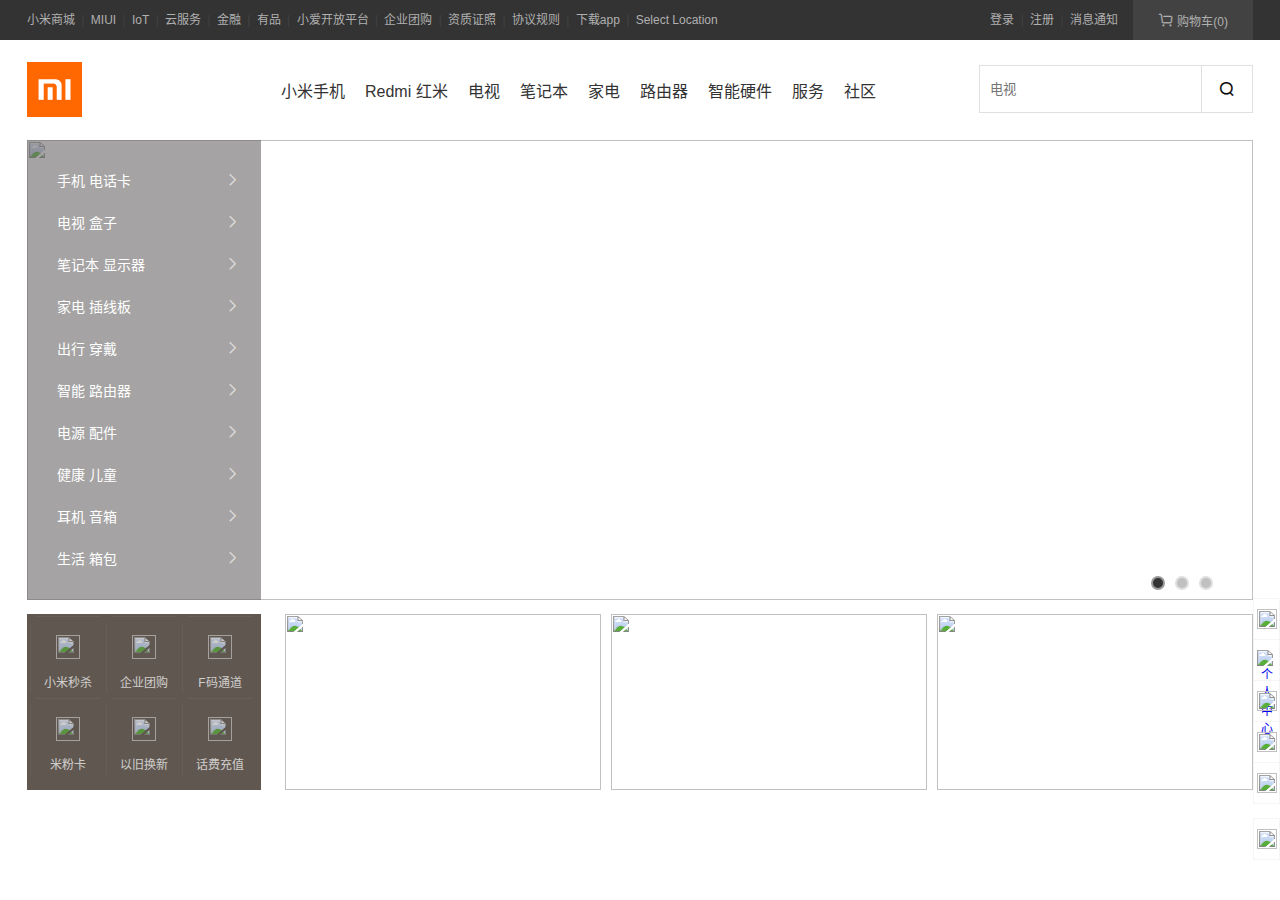
==== commit 90ae7bdf: "修改文件夹结构" ====
--- a/index.html
+++ b/index.html
@@ -1,40 +1,43 @@
 <!DOCTYPE html>
 <html lang="zh-cn">
+
 <head>
   <meta charset="UTF-8">
   <meta name="viewport" content="width=device-width, initial-scale=1.0">
   <link rel="stylesheet" href="css/index.css">
-  <link rel="stylesheet" href="css/1.css">
+  <link rel="stylesheet" href="css/mySwiper.css">
   <script src="js/gua.js"></script>
   <link rel="icon" href="https://s01.mifile.cn/favicon.ico" type="image/x-icon">
   <title>mi.com</title>
 </head>
+
 <body>
   <div class="header">
-    <div class = "container">
+    <!-- 内敛样式为修复 手机页面导航条黑色不足的问题 -->
+    <div class="container" style="background: #333;">
       <!-- 头部导航条 -->
       <a href="javascript:void(0);">小米商城</a>
-      <span class = seq>|</span>
+      <span class=seq>|</span>
       <a href="javascript:void(0);">MIUI</a>
-      <span class = seq>|</span>
+      <span class=seq>|</span>
       <a href="javascript:void(0);">IoT</a>
-      <span class = seq>|</span>
+      <span class=seq>|</span>
       <a href="javascript:void(0);">云服务</a>
-      <span class = seq>|</span>
+      <span class=seq>|</span>
       <a href="javascript:void(0);">金融</a>
-      <span class = seq>|</span>
+      <span class=seq>|</span>
       <a href="javascript:void(0);">有品</a>
-      <span class = seq>|</span>
+      <span class=seq>|</span>
       <a href="javascript:void(0);">小爱开放平台</a>
-      <span class = seq>|</span>
+      <span class=seq>|</span>
       <a href="javascript:void(0);">企业团购</a>
-      <span class = seq>|</span>
+      <span class=seq>|</span>
       <a href="javascript:void(0);">资质证照</a>
-      <span class = seq>|</span>
+      <span class=seq>|</span>
       <a href="javascript:void(0);">协议规则</a>
-      <span class = seq>|</span>
+      <span class=seq>|</span>
       <a href="javascript:void(0);">下载app</a>
-      <span class = seq>|</span>
+      <span class=seq>|</span>
       <a href="javascript:void(0);">Select Location</a>
       <div class="site-topbar">
         <!-- 头部购物车 -->
@@ -45,7 +48,7 @@
         <div class="cart-menu" style="height: 0px;">
           <!-- height = 100px 是显示 -->
           <div class="menu-content">
-          <!-- 去掉hide显示文字 -->
+            <!-- 去掉hide显示文字 -->
             <div class="msg hide">
               购物车中还没有商品，赶紧选购吧！
             </div>
@@ -55,9 +58,9 @@
       <div class="topbar-info">
         <!-- 头部注册登录 -->
         <a href="javascript:void(0);">登录</a>
-        <span class = seq>|</span>
+        <span class=seq>|</span>
         <a href="javascript:void(0);">注册</a>
-        <span class = seq>|</span>
+        <span class=seq>|</span>
         <a href="javascript:void(0);">消息通知</a>
       </div>
     </div>
@@ -72,15 +75,60 @@
             <li class="nav-category">
               <!-- 动态活动部分 -->
               <a href="javascript:void(0);">
-                <img src="https://cdn.cnbj1.fds.api.mi-img.com/mi-mall/b06819007feedbea62aedaa3089633d2.gif?w=165&h=55" alt="">
-              </a>
-            </li>
-            
-          <!-- 小米手机下拉框部分 -->
+                <img src="https://cdn.cnbj1.fds.api.mi-img.com/mi-mall/b06819007feedbea62aedaa3089633d2.gif?w=165&h=55"
+                  alt="">
+              </a>
+            </li>
+
+            <!-- 小米手机下拉框部分 -->
             <li class="nav-item">
               <div class="link-category nav-item-left">
                 <a href="javascript:void(0);"><span>小米手机</span></a>
               </div>
+              <!-- 下拉隐藏部分开始 -->
+              <div class="side-item side-up" style="display: none;">
+                <div class="container">
+                  <ul>
+                    <li>
+                      <div class="figure-first">
+                        <img
+                          src="https://cdn.cnbj1.fds.api.mi-img.com/mi-mall/3bf20f1df3f2e22c5b29ff07634f3c59.png?thumb=1&w=160&h=110&f=webp&q=90"
+                          alt="">
+                      </div>
+                      <div class="title">小米10 青春版 5G</div>
+                      <p class="price">1899元起</p>
+                    </li>
+                    <li>
+                      <div class="figure">
+                        <img
+                          src="https://cdn.cnbj1.fds.api.mi-img.com/mi-mall/82ddffd7562c54f9166fa876c143ff22.png?thumb=1&w=160&h=110&f=webp&q=90"
+                          alt="">
+                      </div>
+                      <div class="title">小米10 Pro</div>
+                      <p class="price">4999元起</p>
+                    </li>
+                    <li>
+                      <div class="figure">
+                        <img
+                          src="https://cdn.cnbj1.fds.api.mi-img.com/mi-mall/a4a76ee684e51f0ee531ef3dc7f0aeaf.png?thumb=1&w=160&h=110&f=webp&q=90"
+                          alt="">
+                      </div>
+                      <div class="title">小米10</div>
+                      <p class="price">3799元起</p>
+                    </li>
+                    <li>
+                      <div class="figure">
+                        <img
+                          src="https://cdn.cnbj1.fds.api.mi-img.com/mi-mall/5d19da60f9f62eb2aa5dcdbd7df19f0f.png?thumb=1&w=160&h=110&f=webp&q=90"
+                          alt="">
+                      </div>
+                      <div class="title">小米MIX Alpha</div>
+                      <p class="price">19999元起</p>
+                    </li>
+                  </ul>
+                </div>
+              </div>
+              <!-- 下拉隐藏部分结束 -->
             </li>
             <li class="nav-item">
               <div class="link-category">
@@ -143,27 +191,32 @@
         <!-- 右边跟随框部分 -->
         <a href="javascript:void(0);" class="bar-a-icon">
           <div class="bar-div-icon">
-            <img src="https://i8.mifile.cn/b2c-mimall-media/98a23aae70f25798192693f21c4d4039.png" class="bar-icon" alt="">
+            <img src="https://i8.mifile.cn/b2c-mimall-media/98a23aae70f25798192693f21c4d4039.png" class="bar-icon"
+              alt="">
           </div>
         </a>
         <a href="javascript:void(0);" class="bar-a-icon">
           <div class="bar-div-icon">
-            <img src="https://i8.mifile.cn/b2c-mimall-media/55cad219421bee03a801775e7309b920.png" class="bar-icon" alt="个人中心">
+            <img src="https://i8.mifile.cn/b2c-mimall-media/55cad219421bee03a801775e7309b920.png" class="bar-icon"
+              alt="个人中心">
           </div>
         </a>
         <a href="javascript:void(0);" class="bar-a-icon">
           <div class="bar-div-icon">
-            <img src="https://cdn.cnbj1.fds.api.mi-img.com/mi-mall/12eb0965ab33dc8e05870911b90f3f13.png" class="bar-icon" alt="">
+            <img src="https://cdn.cnbj1.fds.api.mi-img.com/mi-mall/12eb0965ab33dc8e05870911b90f3f13.png"
+              class="bar-icon" alt="">
           </div>
         </a>
         <a href="javascript:void(0);" class="bar-a-icon">
           <div class="bar-div-icon">
-            <img src="https://i8.mifile.cn/b2c-mimall-media/4f036ae4d45002b2a6fb6756cedebf02.png" class="bar-icon" alt="">
+            <img src="https://i8.mifile.cn/b2c-mimall-media/4f036ae4d45002b2a6fb6756cedebf02.png" class="bar-icon"
+              alt="">
           </div>
         </a>
         <a href="javascript:void(0);" class="bar-a-icon">
           <div class="bar-div-icon">
-            <img src="https://i8.mifile.cn/b2c-mimall-media/d7db56d1d850113f016c95e289e36efa.png" class="bar-icon" alt="">
+            <img src="https://i8.mifile.cn/b2c-mimall-media/d7db56d1d850113f016c95e289e36efa.png" class="bar-icon"
+              alt="">
           </div>
         </a>
         <a href="javascript:void(0);" class="bar-a-icon bar-div-top">
@@ -173,41 +226,49 @@
         </a>
       </div>
       <!-- 小米手机下拉框隐藏部分 -->
-        <div class="side-item side-up" style="display: none;">
-          <div class="container">
-            <ul>
-              <li>
-                <div class="figure-first">
-                  <img src="https://cdn.cnbj1.fds.api.mi-img.com/mi-mall/3bf20f1df3f2e22c5b29ff07634f3c59.png?thumb=1&w=160&h=110&f=webp&q=90" alt="">
-                </div>
-                <div class="title">小米10 青春版 5G</div>
-                <p class="price">1899元起</p>
-              </li>
-              <li>
-                <div class="figure">
-                  <img src="https://cdn.cnbj1.fds.api.mi-img.com/mi-mall/82ddffd7562c54f9166fa876c143ff22.png?thumb=1&w=160&h=110&f=webp&q=90" alt="">
-                </div>
-                <div class="title">小米10 Pro</div>
-                <p class="price">4999元起</p>
-              </li>
-              <li>
-                <div class="figure">
-                  <img src="https://cdn.cnbj1.fds.api.mi-img.com/mi-mall/a4a76ee684e51f0ee531ef3dc7f0aeaf.png?thumb=1&w=160&h=110&f=webp&q=90" alt="">
-                </div>
-                <div class="title">小米10</div>
-                <p class="price">3799元起</p>
-              </li>
-              <li>
-                <div class="figure">
-                  <img src="https://cdn.cnbj1.fds.api.mi-img.com/mi-mall/5d19da60f9f62eb2aa5dcdbd7df19f0f.png?thumb=1&w=160&h=110&f=webp&q=90" alt="">
-                </div>
-                <div class="title">小米MIX Alpha</div>
-                <p class="price">19999元起</p>
-              </li>
-            </ul>
-          </div>
+      <!-- <div class="side-item side-up" style="display: none;">
+        <div class="container">
+          <ul>
+            <li>
+              <div class="figure-first">
+                <img
+                  src="https://cdn.cnbj1.fds.api.mi-img.com/mi-mall/3bf20f1df3f2e22c5b29ff07634f3c59.png?thumb=1&w=160&h=110&f=webp&q=90"
+                  alt="">
+              </div>
+              <div class="title">小米10 青春版 5G</div>
+              <p class="price">1899元起</p>
+            </li>
+            <li>
+              <div class="figure">
+                <img
+                  src="https://cdn.cnbj1.fds.api.mi-img.com/mi-mall/82ddffd7562c54f9166fa876c143ff22.png?thumb=1&w=160&h=110&f=webp&q=90"
+                  alt="">
+              </div>
+              <div class="title">小米10 Pro</div>
+              <p class="price">4999元起</p>
+            </li>
+            <li>
+              <div class="figure">
+                <img
+                  src="https://cdn.cnbj1.fds.api.mi-img.com/mi-mall/a4a76ee684e51f0ee531ef3dc7f0aeaf.png?thumb=1&w=160&h=110&f=webp&q=90"
+                  alt="">
+              </div>
+              <div class="title">小米10</div>
+              <p class="price">3799元起</p>
+            </li>
+            <li>
+              <div class="figure">
+                <img
+                  src="https://cdn.cnbj1.fds.api.mi-img.com/mi-mall/5d19da60f9f62eb2aa5dcdbd7df19f0f.png?thumb=1&w=160&h=110&f=webp&q=90"
+                  alt="">
+              </div>
+              <div class="title">小米MIX Alpha</div>
+              <p class="price">19999元起</p>
+            </li>
+          </ul>
         </div>
-      
+      </div> -->
+
       <div class="img-play">
         <div class="site-item">
           <!-- 轮播图左侧商品分类列表 -->
@@ -217,41 +278,53 @@
                 手机 电话卡
                 <em class="iconfont icon-arrow-right">&#xe634;</em>
               </a>
-              <div class="children"> 
+              <div class="children">
                 <ul class="children-ul-list">
                   <li class="children-li-list">
                     <a href="javascript:void(0);" class="link">
-                      <img src="https://cdn.cnbj1.fds.api.mi-img.com/mi-mall/f5aad5f708998e76742d75d7c6b1394c.png?thumb=1&w=40&h=40&f=webp&q=90" class="thump" alt="">
+                      <img
+                        src="https://cdn.cnbj1.fds.api.mi-img.com/mi-mall/f5aad5f708998e76742d75d7c6b1394c.png?thumb=1&w=40&h=40&f=webp&q=90"
+                        class="thump" alt="">
                       <span class="text">小米10 Pro</span>
                     </a>
                   </li>
                   <li class="children-li-list">
                     <a href="javascript:void(0);" class="link">
-                      <img src="https://cdn.cnbj1.fds.api.mi-img.com/mi-mall/f5aad5f708998e76742d75d7c6b1394c.png?thumb=1&w=40&h=40&f=webp&q=90" class="thump" alt="">
+                      <img
+                        src="https://cdn.cnbj1.fds.api.mi-img.com/mi-mall/f5aad5f708998e76742d75d7c6b1394c.png?thumb=1&w=40&h=40&f=webp&q=90"
+                        class="thump" alt="">
                       <span class="text">小米10 Pro</span>
                     </a>
                   </li>
                   <li class="children-li-list">
                     <a href="javascript:void(0);" class="link">
-                      <img src="https://cdn.cnbj1.fds.api.mi-img.com/mi-mall/f5aad5f708998e76742d75d7c6b1394c.png?thumb=1&w=40&h=40&f=webp&q=90" class="thump" alt="">
+                      <img
+                        src="https://cdn.cnbj1.fds.api.mi-img.com/mi-mall/f5aad5f708998e76742d75d7c6b1394c.png?thumb=1&w=40&h=40&f=webp&q=90"
+                        class="thump" alt="">
                       <span class="text">小米10 Pro</span>
                     </a>
                   </li>
                   <li class="children-li-list">
                     <a href="javascript:void(0);" class="link">
-                      <img src="https://cdn.cnbj1.fds.api.mi-img.com/mi-mall/f5aad5f708998e76742d75d7c6b1394c.png?thumb=1&w=40&h=40&f=webp&q=90" class="thump" alt="">
+                      <img
+                        src="https://cdn.cnbj1.fds.api.mi-img.com/mi-mall/f5aad5f708998e76742d75d7c6b1394c.png?thumb=1&w=40&h=40&f=webp&q=90"
+                        class="thump" alt="">
                       <span class="text">小米10 Pro</span>
                     </a>
                   </li>
                   <li class="children-li-list">
                     <a href="javascript:void(0);" class="link">
-                      <img src="https://cdn.cnbj1.fds.api.mi-img.com/mi-mall/f5aad5f708998e76742d75d7c6b1394c.png?thumb=1&w=40&h=40&f=webp&q=90" class="thump" alt="">
+                      <img
+                        src="https://cdn.cnbj1.fds.api.mi-img.com/mi-mall/f5aad5f708998e76742d75d7c6b1394c.png?thumb=1&w=40&h=40&f=webp&q=90"
+                        class="thump" alt="">
                       <span class="text">小米10 Pro</span>
                     </a>
                   </li>
                   <li class="children-li-list">
                     <a href="javascript:void(0);" class="link">
-                      <img src="https://cdn.cnbj1.fds.api.mi-img.com/mi-mall/f5aad5f708998e76742d75d7c6b1394c.png?thumb=1&w=40&h=40&f=webp&q=90" class="thump" alt="">
+                      <img
+                        src="https://cdn.cnbj1.fds.api.mi-img.com/mi-mall/f5aad5f708998e76742d75d7c6b1394c.png?thumb=1&w=40&h=40&f=webp&q=90"
+                        class="thump" alt="">
                       <span class="text">小米10 Pro</span>
                     </a>
                   </li>
@@ -259,37 +332,49 @@
                 <ul class="children-ul-list">
                   <li class="children-li-list">
                     <a href="javascript:void(0);" class="link">
-                      <img src="https://cdn.cnbj1.fds.api.mi-img.com/mi-mall/1e8be88112405471cee2c18ae0f1f62d.png?thumb=1&w=40&h=40&f=webp&q=90" class="thump" alt="">
+                      <img
+                        src="https://cdn.cnbj1.fds.api.mi-img.com/mi-mall/1e8be88112405471cee2c18ae0f1f62d.png?thumb=1&w=40&h=40&f=webp&q=90"
+                        class="thump" alt="">
                       <span class="text">小米MIX Alpha</span>
                     </a>
                   </li>
                   <li class="children-li-list">
                     <a href="javascript:void(0);" class="link">
-                      <img src="https://cdn.cnbj1.fds.api.mi-img.com/mi-mall/1e8be88112405471cee2c18ae0f1f62d.png?thumb=1&w=40&h=40&f=webp&q=90" class="thump" alt="">
+                      <img
+                        src="https://cdn.cnbj1.fds.api.mi-img.com/mi-mall/1e8be88112405471cee2c18ae0f1f62d.png?thumb=1&w=40&h=40&f=webp&q=90"
+                        class="thump" alt="">
                       <span class="text">小米MIX Alpha</span>
                     </a>
                   </li>
                   <li class="children-li-list">
                     <a href="javascript:void(0);" class="link">
-                      <img src="https://cdn.cnbj1.fds.api.mi-img.com/mi-mall/1e8be88112405471cee2c18ae0f1f62d.png?thumb=1&w=40&h=40&f=webp&q=90" class="thump" alt="">
+                      <img
+                        src="https://cdn.cnbj1.fds.api.mi-img.com/mi-mall/1e8be88112405471cee2c18ae0f1f62d.png?thumb=1&w=40&h=40&f=webp&q=90"
+                        class="thump" alt="">
                       <span class="text">小米MIX Alpha</span>
                     </a>
                   </li>
                   <li class="children-li-list">
                     <a href="javascript:void(0);" class="link">
-                      <img src="https://cdn.cnbj1.fds.api.mi-img.com/mi-mall/1e8be88112405471cee2c18ae0f1f62d.png?thumb=1&w=40&h=40&f=webp&q=90" class="thump" alt="">
+                      <img
+                        src="https://cdn.cnbj1.fds.api.mi-img.com/mi-mall/1e8be88112405471cee2c18ae0f1f62d.png?thumb=1&w=40&h=40&f=webp&q=90"
+                        class="thump" alt="">
                       <span class="text">小米MIX Alpha</span>
                     </a>
                   </li>
                   <li class="children-li-list">
                     <a href="javascript:void(0);" class="link">
-                      <img src="https://cdn.cnbj1.fds.api.mi-img.com/mi-mall/1e8be88112405471cee2c18ae0f1f62d.png?thumb=1&w=40&h=40&f=webp&q=90" class="thump" alt="">
+                      <img
+                        src="https://cdn.cnbj1.fds.api.mi-img.com/mi-mall/1e8be88112405471cee2c18ae0f1f62d.png?thumb=1&w=40&h=40&f=webp&q=90"
+                        class="thump" alt="">
                       <span class="text">小米MIX Alpha</span>
                     </a>
                   </li>
                   <li class="children-li-list">
                     <a href="javascript:void(0);" class="link">
-                      <img src="https://cdn.cnbj1.fds.api.mi-img.com/mi-mall/1e8be88112405471cee2c18ae0f1f62d.png?thumb=1&w=40&h=40&f=webp&q=90" class="thump" alt="">
+                      <img
+                        src="https://cdn.cnbj1.fds.api.mi-img.com/mi-mall/1e8be88112405471cee2c18ae0f1f62d.png?thumb=1&w=40&h=40&f=webp&q=90"
+                        class="thump" alt="">
                       <span class="text">小米MIX Alpha</span>
                     </a>
                   </li>
@@ -297,37 +382,49 @@
                 <ul class="children-ul-list">
                   <li class="children-li-list">
                     <a href="javascript:void(0);" class="link">
-                      <img src="https://cdn.cnbj1.fds.api.mi-img.com/mi-mall/f382e29367ad5852fc1adfdae1332d5c.png?thumb=1&w=40&h=40&f=webp&q=90" class="thump" alt="">
+                      <img
+                        src="https://cdn.cnbj1.fds.api.mi-img.com/mi-mall/f382e29367ad5852fc1adfdae1332d5c.png?thumb=1&w=40&h=40&f=webp&q=90"
+                        class="thump" alt="">
                       <span class="text">腾讯黑鲨游戏手机</span>
                     </a>
                   </li>
                   <li class="children-li-list">
                     <a href="javascript:void(0);" class="link">
-                      <img src="https://cdn.cnbj1.fds.api.mi-img.com/mi-mall/f382e29367ad5852fc1adfdae1332d5c.png?thumb=1&w=40&h=40&f=webp&q=90" class="thump" alt="">
+                      <img
+                        src="https://cdn.cnbj1.fds.api.mi-img.com/mi-mall/f382e29367ad5852fc1adfdae1332d5c.png?thumb=1&w=40&h=40&f=webp&q=90"
+                        class="thump" alt="">
                       <span class="text">腾讯黑鲨游戏手机</span>
                     </a>
                   </li>
                   <li class="children-li-list">
                     <a href="javascript:void(0);" class="link">
-                      <img src="https://cdn.cnbj1.fds.api.mi-img.com/mi-mall/f382e29367ad5852fc1adfdae1332d5c.png?thumb=1&w=40&h=40&f=webp&q=90" class="thump" alt="">
+                      <img
+                        src="https://cdn.cnbj1.fds.api.mi-img.com/mi-mall/f382e29367ad5852fc1adfdae1332d5c.png?thumb=1&w=40&h=40&f=webp&q=90"
+                        class="thump" alt="">
                       <span class="text">腾讯黑鲨游戏手机</span>
                     </a>
                   </li>
                   <li class="children-li-list">
                     <a href="javascript:void(0);" class="link">
-                      <img src="https://cdn.cnbj1.fds.api.mi-img.com/mi-mall/f382e29367ad5852fc1adfdae1332d5c.png?thumb=1&w=40&h=40&f=webp&q=90" class="thump" alt="">
+                      <img
+                        src="https://cdn.cnbj1.fds.api.mi-img.com/mi-mall/f382e29367ad5852fc1adfdae1332d5c.png?thumb=1&w=40&h=40&f=webp&q=90"
+                        class="thump" alt="">
                       <span class="text">腾讯黑鲨游戏手机</span>
                     </a>
                   </li>
                   <li class="children-li-list">
                     <a href="javascript:void(0);" class="link">
-                      <img src="https://cdn.cnbj1.fds.api.mi-img.com/mi-mall/f382e29367ad5852fc1adfdae1332d5c.png?thumb=1&w=40&h=40&f=webp&q=90" class="thump" alt="">
+                      <img
+                        src="https://cdn.cnbj1.fds.api.mi-img.com/mi-mall/f382e29367ad5852fc1adfdae1332d5c.png?thumb=1&w=40&h=40&f=webp&q=90"
+                        class="thump" alt="">
                       <span class="text">腾讯黑鲨游戏手机</span>
                     </a>
                   </li>
                   <li class="children-li-list">
                     <a href="javascript:void(0);" class="link">
-                      <img src="https://cdn.cnbj1.fds.api.mi-img.com/mi-mall/f382e29367ad5852fc1adfdae1332d5c.png?thumb=1&w=40&h=40&f=webp&q=90" class="thump" alt="">
+                      <img
+                        src="https://cdn.cnbj1.fds.api.mi-img.com/mi-mall/f382e29367ad5852fc1adfdae1332d5c.png?thumb=1&w=40&h=40&f=webp&q=90"
+                        class="thump" alt="">
                       <span class="text">腾讯黑鲨游戏手机</span>
                     </a>
                   </li>
@@ -335,37 +432,49 @@
                 <ul class="children-ul-list">
                   <li class="children-li-list">
                     <a href="javascript:void(0);" class="link">
-                      <img src="https://cdn.cnbj0.fds.api.mi-img.com/b2c-mimall-media/1a2ed8c7ac2ab7ebfd1554a7a1ac25a6.jpg?thumb=1&w=40&h=40" class="thump" alt="">
+                      <img
+                        src="https://cdn.cnbj0.fds.api.mi-img.com/b2c-mimall-media/1a2ed8c7ac2ab7ebfd1554a7a1ac25a6.jpg?thumb=1&w=40&h=40"
+                        class="thump" alt="">
                       <span class="text">米粉卡 日租卡</span>
                     </a>
                   </li>
                   <li class="children-li-list">
                     <a href="javascript:void(0);" class="link">
-                      <img src="https://cdn.cnbj0.fds.api.mi-img.com/b2c-mimall-media/1a2ed8c7ac2ab7ebfd1554a7a1ac25a6.jpg?thumb=1&w=40&h=40" class="thump" alt="">
+                      <img
+                        src="https://cdn.cnbj0.fds.api.mi-img.com/b2c-mimall-media/1a2ed8c7ac2ab7ebfd1554a7a1ac25a6.jpg?thumb=1&w=40&h=40"
+                        class="thump" alt="">
                       <span class="text">米粉卡 日租卡</span>
                     </a>
                   </li>
                   <li class="children-li-list">
                     <a href="javascript:void(0);" class="link">
-                      <img src="https://cdn.cnbj0.fds.api.mi-img.com/b2c-mimall-media/1a2ed8c7ac2ab7ebfd1554a7a1ac25a6.jpg?thumb=1&w=40&h=40" class="thump" alt="">
+                      <img
+                        src="https://cdn.cnbj0.fds.api.mi-img.com/b2c-mimall-media/1a2ed8c7ac2ab7ebfd1554a7a1ac25a6.jpg?thumb=1&w=40&h=40"
+                        class="thump" alt="">
                       <span class="text">米粉卡 日租卡</span>
                     </a>
                   </li>
                   <li class="children-li-list">
                     <a href="javascript:void(0);" class="link">
-                      <img src="https://cdn.cnbj0.fds.api.mi-img.com/b2c-mimall-media/1a2ed8c7ac2ab7ebfd1554a7a1ac25a6.jpg?thumb=1&w=40&h=40" class="thump" alt="">
+                      <img
+                        src="https://cdn.cnbj0.fds.api.mi-img.com/b2c-mimall-media/1a2ed8c7ac2ab7ebfd1554a7a1ac25a6.jpg?thumb=1&w=40&h=40"
+                        class="thump" alt="">
                       <span class="text">米粉卡 日租卡</span>
                     </a>
                   </li>
                   <li class="children-li-list">
                     <a href="javascript:void(0);" class="link">
-                      <img src="https://cdn.cnbj0.fds.api.mi-img.com/b2c-mimall-media/1a2ed8c7ac2ab7ebfd1554a7a1ac25a6.jpg?thumb=1&w=40&h=40" class="thump" alt="">
+                      <img
+                        src="https://cdn.cnbj0.fds.api.mi-img.com/b2c-mimall-media/1a2ed8c7ac2ab7ebfd1554a7a1ac25a6.jpg?thumb=1&w=40&h=40"
+                        class="thump" alt="">
                       <span class="text">米粉卡 日租卡</span>
                     </a>
                   </li>
                   <li class="children-li-list">
                     <a href="javascript:void(0);" class="link">
-                      <img src="https://cdn.cnbj0.fds.api.mi-img.com/b2c-mimall-media/1a2ed8c7ac2ab7ebfd1554a7a1ac25a6.jpg?thumb=1&w=40&h=40" class="thump" alt="">
+                      <img
+                        src="https://cdn.cnbj0.fds.api.mi-img.com/b2c-mimall-media/1a2ed8c7ac2ab7ebfd1554a7a1ac25a6.jpg?thumb=1&w=40&h=40"
+                        class="thump" alt="">
                       <span class="text">米粉卡 日租卡</span>
                     </a>
                   </li>
@@ -429,10 +538,13 @@
           </ul>
         </div>
         <!-- 轮播图开始部分 -->
-        <div class="gua" data-index = 0 data-image=3>
-          <img id="guaIndex-0" class = "gua-pos gua-hide gua-active" src="https://cdn.cnbj1.fds.api.mi-img.com/mi-mall/ac3ef452ba1527d6bf32dc2c3ffc617c.jpg?thumb=1&w=1226&h=460&f=webp&q=90">
-          <img id="guaIndex-1" class = "gua-pos gua-hide" src="https://cdn.cnbj1.fds.api.mi-img.com/mi-mall/fd26f438f9046e7fe81c7c5b27649fdf.jpg?thumb=1&amp;w=1226&amp;h=460&amp;f=webp&amp;q=90">
-          <img id="guaIndex-2" class = "gua-pos gua-hide" src="https://cdn.cnbj1.fds.api.mi-img.com/mi-mall/1182a480ff8f24c2c1475bba6e2823e8.jpg?w=2452&h=920">
+        <div class="gua" data-index=0 data-image=3>
+          <img id="guaIndex-0" class="gua-pos gua-hide gua-active"
+            src="https://cdn.cnbj1.fds.api.mi-img.com/mi-mall/ac3ef452ba1527d6bf32dc2c3ffc617c.jpg?thumb=1&w=1226&h=460&f=webp&q=90">
+          <img id="guaIndex-1" class="gua-pos gua-hide"
+            src="https://cdn.cnbj1.fds.api.mi-img.com/mi-mall/fd26f438f9046e7fe81c7c5b27649fdf.jpg?thumb=1&amp;w=1226&amp;h=460&amp;f=webp&amp;q=90">
+          <img id="guaIndex-2" class="gua-pos gua-hide"
+            src="https://cdn.cnbj1.fds.api.mi-img.com/mi-mall/1182a480ff8f24c2c1475bba6e2823e8.jpg?w=2452&h=920">
           <div id="button-next"></div>
           <div id="button-last"></div>
           <div class="gua-indicators">
@@ -460,7 +572,7 @@
         </div> -->
         <!-- 轮播图结束  -->
 
-        
+
         <!-- 轮播图图片 -->
         <!-- <img src="https://cdn.cnbj1.fds.api.mi-img.com/mi-mall/ac3ef452ba1527d6bf32dc2c3ffc617c.jpg?thumb=1&w=1226&h=460&f=webp&q=90" alt=""> -->
         <!-- <img src="https://cdn.cnbj1.fds.api.mi-img.com/mi-mall/fd26f438f9046e7fe81c7c5b27649fdf.jpg?thumb=1&amp;w=1226&amp;h=460&amp;f=webp&amp;q=90" alt="">
@@ -468,42 +580,49 @@
         <img src="https://cdn.cnbj1.fds.api.mi-img.com/mi-mall/1182a480ff8f24c2c1475bba6e2823e8.jpg?w=2452&h=920" alt=""> -->
       </div>
     </div>
+    <!-- home-sub 开始 -->
     <div class="home-sub container">
       <div class="span4">
         <ul class="home-cannel-list">
           <li>
             <a href="javascript:void(0);">
-              <img src="https://cdn.cnbj1.fds.api.mi-img.com/mi-mall/82abdba456e8caaea5848a0cddce03db.png?w=48&h=48" alt="">
+              <img src="https://cdn.cnbj1.fds.api.mi-img.com/mi-mall/82abdba456e8caaea5848a0cddce03db.png?w=48&h=48"
+                alt="">
               小米秒杀
             </a>
           </li>
           <li>
             <a href="javascript:void(0);">
-              <img src="https://cdn.cnbj1.fds.api.mi-img.com/mi-mall/806f2dfb2d27978e33fe3815d3851fa3.png?w=48&h=48" alt="">
+              <img src="https://cdn.cnbj1.fds.api.mi-img.com/mi-mall/806f2dfb2d27978e33fe3815d3851fa3.png?w=48&h=48"
+                alt="">
               企业团购
             </a>
           </li>
           <li>
             <a href="javascript:void(0);">
-              <img src="https://cdn.cnbj1.fds.api.mi-img.com/mi-mall/eded6fa3b897a058163e2485532c4f10.png?w=48&h=48" alt="">
+              <img src="https://cdn.cnbj1.fds.api.mi-img.com/mi-mall/eded6fa3b897a058163e2485532c4f10.png?w=48&h=48"
+                alt="">
               F码通道
             </a>
           </li>
           <li>
             <a href="javascript:void(0);">
-              <img src="https://cdn.cnbj1.fds.api.mi-img.com/mi-mall/43a3195efa6a3cc7662efed8e7abe8bf.png?w=48&h=48" alt="">
+              <img src="https://cdn.cnbj1.fds.api.mi-img.com/mi-mall/43a3195efa6a3cc7662efed8e7abe8bf.png?w=48&h=48"
+                alt="">
               米粉卡
             </a>
           </li>
           <li>
             <a href="javascript:void(0);">
-              <img src="https://cdn.cnbj1.fds.api.mi-img.com/mi-mall/f4846bca6010a0deb9f85464409862af.png?w=48&h=48" alt="">
+              <img src="https://cdn.cnbj1.fds.api.mi-img.com/mi-mall/f4846bca6010a0deb9f85464409862af.png?w=48&h=48"
+                alt="">
               以旧换新
             </a>
           </li>
           <li>
             <a href="javascript:void(0);">
-              <img src="https://cdn.cnbj1.fds.api.mi-img.com/mi-mall/9a76d7636b08e0988efb4fc384ae497b.png?w=48&h=48" alt="">
+              <img src="https://cdn.cnbj1.fds.api.mi-img.com/mi-mall/9a76d7636b08e0988efb4fc384ae497b.png?w=48&h=48"
+                alt="">
               话费充值
             </a>
           </li>
@@ -513,23 +632,27 @@
         <ul class="home-list">
           <li>
             <a href="javascript:void(0);">
-              <img src="https://cdn.cnbj1.fds.api.mi-img.com/mi-mall/c0c05274f2fbb55fbccb89622f798907.jpg?w=632&h=340" alt="">
-            </a>
-          </li>
-          <li>
-            <a href="javascript:void(0);">
-              <img src="https://cdn.cnbj1.fds.api.mi-img.com/mi-mall/b746a4db2e0473cc076a3a4b9bbe0235.jpg?w=632&h=340" alt="">
-            </a>
-          </li>
-          <li>
-            <a href="javascript:void(0);">
-              <img src="https://cdn.cnbj1.fds.api.mi-img.com/mi-mall/816a66edef10673b4768128b41804cae.jpg?w=632&h=340" alt="">
+              <img src="https://cdn.cnbj1.fds.api.mi-img.com/mi-mall/c0c05274f2fbb55fbccb89622f798907.jpg?w=632&h=340"
+                alt="">
+            </a>
+          </li>
+          <li>
+            <a href="javascript:void(0);">
+              <img src="https://cdn.cnbj1.fds.api.mi-img.com/mi-mall/b746a4db2e0473cc076a3a4b9bbe0235.jpg?w=632&h=340"
+                alt="">
+            </a>
+          </li>
+          <li>
+            <a href="javascript:void(0);">
+              <img src="https://cdn.cnbj1.fds.api.mi-img.com/mi-mall/816a66edef10673b4768128b41804cae.jpg?w=632&h=340"
+                alt="">
             </a>
           </li>
         </ul>
       </div>
     </div>
-    <!--  home-sub -->
+    <!--  home-sub 结束 -->
+    <!-- 主页面开始 -->
     <div class="page-main">
       <div class="container">
 
@@ -539,4 +662,5 @@
 </body>
 <script src="js/1.js"></script>
 <script src="js/index.js"></script>
+
 </html>--- a/css/index.css
+++ b/css/index.css
@@ -2,34 +2,40 @@
   margin: 0;
   padding: 0;
 }
+
 html {
   font-family: sans-serif;
 }
+
 body {
-  font: 14px/1.5 Helvetica Neue,Helvetica,Arial,Microsoft Yahei,Hiragino Sans GB,Heiti SC,WenQuanYi Micro Hei,sans-serif;
-}
+  font: 14px/1.5 Helvetica Neue, Helvetica, Arial, Microsoft Yahei, Hiragino Sans GB, Heiti SC, WenQuanYi Micro Hei, sans-serif;
+}
+
 li {
   display: list-item;
 }
+
 .hide {
   display: none!important;
 }
 
 /* 字体图标 如购物车图标*/
-@font-face {font-family: 'iconfont';
-  src: url('iconfont.eot');
-  src: url('iconfont.eot?#iefix') format('embedded-opentype'),
-  url('iconfont.woff') format('woff'),
-  url('iconfont.ttf') format('truetype'),
-  url('iconfont.svg#iconfont') format('svg');
-}
-.iconfont{
-  font-family:"iconfont" !important;
-  font-size:16px;font-style:normal;
+
+@font-face {
+  font-family: 'iconfont';
+  src: url('./icon-font/iconfont.eot');
+  src: url('./icon-font/iconfont.eot?#iefix') format('embedded-opentype'), url('./icon-font/iconfont.woff') format('woff'), url('./icon-font/iconfont.ttf') format('truetype'), url('./icon-font/iconfont.svg#iconfont') format('svg');
+}
+
+.iconfont {
+  font-family: "iconfont" !important;
+  font-size: 16px;
+  font-style: normal;
   -webkit-font-smoothing: antialiased;
   -webkit-text-stroke-width: 0.2px;
   -moz-osx-font-smoothing: grayscale;
 }
+
 .header {
   position: relative;
   height: 40px;
@@ -37,37 +43,45 @@
   color: #b0b0b0;
   background: #333;
 }
-.header > a {
+
+.header>a {
   display: inline-block;
   line-height: 40px;
-  
-}
+}
+
 .container a {
   color: #b0b0b0;
   display: inline-block;
   line-height: 40px;
 }
+
 .container a:hover {
   color: #fff;
 }
+
 .container {
   width: 1226px;
   margin-left: auto;
   margin-right: auto;
 }
+
 a, a:hover {
-  text-decoration: none;   /* 设置文本装饰 */
-}
+  text-decoration: none;
+  /* 设置文本装饰 */
+}
+
 .seq {
   margin: 0 0.25em;
   color: #424242;
 }
+
 .topbar-info {
   position: relative;
   float: right;
   height: 40px;
   line-height: 40px;
 }
+
 .site-topbar {
   background: #424242;
   text-align: center;
@@ -79,12 +93,15 @@
   margin-left: 15px;
   transition: all .2s;
 }
+
 .site-topbar .cart-mini {
   display: block;
 }
+
 .site-topbar a:hover {
   color: #ff6700;
 }
+
 .site-topbar .cart-menu {
   position: absolute;
   right: 0;
@@ -98,26 +115,32 @@
   background-color: #fff;
   transition: height .3s;
 }
+
 .iconfont-cart {
   width: 20px;
   height: 20px;
   margin-right: 4px;
   font-size: 20px;
   line-height: 20px;
-  vertical-align: -4px;   /* 属性设置元素的垂直对齐方式 */
-}
+  vertical-align: -4px;
+  /* 属性设置元素的垂直对齐方式 */
+}
+
 .site-topbar .cart-menu .msg {
   padding: 20px 0 20px;
   margin: 0 20px 20px;
   text-align: center;
 }
+
 .menu-content {
   padding: 20px 0 0;
 }
+
 .site-header {
   height: 100px;
 }
-.site-header, .site-header .container{
+
+.site-header, .site-header .container {
   position: relative;
 }
 
@@ -126,9 +149,11 @@
   width: 62px;
   margin-top: 22px;
 }
+
 .ir {
   text-align: left;
 }
+
 .iconlogo {
   color: #fff;
   font-size: 30px;
@@ -137,58 +162,70 @@
 }
 
 /* 小米官网logo与home图标切换 */
+
 .nav-logo {
   float: left;
   width: 62px;
   margin-top: 22px;
 }
-.nav-logo .logo
-{
-	position: relative;/*这个可以回过头来再看*/
-	display: block;
-	width: 55px;
-	height: 55px;
-	background-color: #ff6700;
-	overflow:hidden; /*这个也很重要喔，不加会有惊喜*/
-}
-.nav-logo .logo:after,.nav-logo .logo:before
-{
-	position: absolute;
-	top: 0;
-	left: 0;
-	height: 55px;
-	width: 55px;
-	content: "";
-	transition: transform .2s;/*这个也很重要喔，加在hover里会有惊喜*/
-}
-.nav-logo .logo:after
-{
-	background: url(../images/logo-hover.png) no-repeat 50% 50%;
-	margin-left: -55px;
-}
-.nav-logo .logo:before
-{
-	background: url(../images/1.png) no-repeat 50% 50%;
-}
-.nav-logo .logo:hover:after,.nav-logo .logo:hover:before /*这里面的:hover  与:before 之间不要有空格喔，不然也会有问题喔*/
-{
-	transform: translate(55px);
-}
+
+.nav-logo .logo {
+  position: relative;
+  /*这个可以回过头来再看*/
+  display: block;
+  width: 55px;
+  height: 55px;
+  background-color: #ff6700;
+  overflow: hidden;
+  /*这个也很重要喔，不加会有惊喜*/
+}
+
+.nav-logo .logo:after, .nav-logo .logo:before {
+  position: absolute;
+  top: 0;
+  left: 0;
+  height: 55px;
+  width: 55px;
+  content: "";
+  transition: transform .2s;
+  /*这个也很重要喔，加在hover里会有惊喜*/
+}
+
+.nav-logo .logo:after {
+  background: url(../images/logo-after.png) no-repeat 50% 50%;
+  margin-left: -55px;
+}
+
+.nav-logo .logo:before {
+  background: url(../images/logo-before.png) no-repeat 50% 50%;
+}
+
+.nav-logo .logo:hover:after, .nav-logo .logo:hover:before
+/*这里面的:hover  与:before 之间不要有空格喔，不然也会有问题喔*/
+
+  {
+  transform: translate(55px);
+}
+
 /* 以上为logo变换代码 */
+
 .header-nav {
   float: left;
   width: 850px;
 }
+
 .header-search {
   float: right;
   width: 296px;
   margin-top: 25px;
 }
+
 .search-form {
   position: relative;
   width: 296px;
   height: 50px;
 }
+
 .search-text {
   position: absolute;
   top: 0;
@@ -201,6 +238,7 @@
   /* outline 不去掉会让边框颜色被遮住 */
   transition: all .2s;
 }
+
 .search-btn {
   position: absolute;
   top: 0;
@@ -214,12 +252,15 @@
   transition: all .2s ease;
   border: 1px solid #e0e0e0;
 }
-.search-text:focus, .search-btn:focus{
+
+.search-text:focus, .search-btn:focus {
   border: 1px solid #ff6700;
 }
+
 .search-btn:hover {
   background-color: #ff6700;
 }
+
 .nav-list {
   position: relative;
   float: left;
@@ -230,6 +271,7 @@
   list-style-type: none;
   font-size: 16px;
 }
+
 .nav-category {
   position: relative;
   float: left;
@@ -237,15 +279,18 @@
   padding-right: 15px;
   margin: 10px 0 0 -20px;
 }
+
 .nav-item {
   float: left;
 }
+
 .link-category {
   display: block;
   padding: 20px 0 38px;
   text-align: right;
   color: #333;
 }
+
 .site-category {
   position: absolute;
   top: 88px;
@@ -254,6 +299,7 @@
   height: 460px;
   font-size: 14px;
 }
+
 .site-category-list {
   height: 420px;
   border: 0;
@@ -262,6 +308,7 @@
   list-style-type: none;
   padding: 20px 0;
 }
+
 .img-play {
   position: relative;
   margin-left: auto;
@@ -269,23 +316,29 @@
   width: 1226px;
   height: 460px;
 }
-.img-play > img {
+
+.img-play>img {
   width: 1226px;
   height: 460px;
 }
+
 .nav-item-left span {
   margin-left: 40px!important;
 }
+
 .link-category span {
   margin-left: 20px;
 }
+
 .link-category a {
   color: #333;
   line-height: 40px;
 }
+
 .link-category a:hover {
   color: #ff6700;
 }
+
 .side-item {
   position: absolute;
   top: 0;
@@ -295,15 +348,18 @@
   background-color: #fff;
   transition: all .3s ease;
   border-top: #ccc solid 1px;
-  box-shadow: 0 3px 4px rgba(0,0,0,.18);
+  box-shadow: 0 3px 4px rgba(0, 0, 0, .18);
   overflow: hidden;
 }
+
 .side-up {
   height: 0px;
 }
+
 .side-down {
   height: 229px;
 }
+
 .side-item li {
   color: #fff;
   float: left;
@@ -311,28 +367,35 @@
   padding: 35px 12px 20px;
   text-align: center;
 }
+
 .img-content {
   position: relative;
   width: 100%;
 }
+
 li {
   list-style-type: none;
   display: inline;
 }
+
 .figure-first {
   margin: 0 auto 16px;
 }
+
 .figure {
   border-left: 1px solid #ccc;
   margin: 0 auto 16px;
 }
+
 li .title {
   color: #333;
 }
+
 li .price {
   line-height: 20px;
   color: #ff6700;
 }
+
 .side-bar {
   position: fixed;
   left: 50%;
@@ -340,15 +403,18 @@
   right: auto;
   bottom: 40px;
 }
+
 .bar-div-icon {
   width: 20px;
   height: 20px;
   padding-top: 10px;
   margin: 0 auto 8px;
 }
+
 .bar-div-top {
   margin-top: 14px!important;
 }
+
 .bar-a-icon {
   width: 25px;
   height: 40px;
@@ -358,10 +424,12 @@
   text-align: center;
   display: block;
 }
+
 .bar-icon {
   width: 20px;
   height: 20px;
 }
+
 .site-item {
   position: absolute;
   top: 0;
@@ -370,22 +438,26 @@
   width: 234px;
   height: 460px;
 }
-.site-item > ul {
+
+.site-item>ul {
   height: 420px;
   color: #fff;
-  background-color: rgba(105,101,101,.6);
+  background-color: rgba(105, 101, 101, .6);
   padding: 20px 0;
   margin: 0;
   font-size: 14px;
   list-style-type: none;
 }
+
 .site-item-li {
   display: block;
   overflow: hidden;
 }
+
 .site-item-li:hover {
   background-color: #ff6700;
 }
+
 .site-item-a {
   position: relative;
   display: block;
@@ -394,6 +466,7 @@
   line-height: 42px;
   color: #fff;
 }
+
 .icon-arrow-right {
   position: absolute;
   top: 12px;
@@ -402,6 +475,7 @@
   line-height: 16px;
   color: #e0e0e0;
 }
+
 .children {
   display: none;
   position: absolute;
@@ -413,11 +487,13 @@
   border: 1px solid #e0e0e0;
   border-left: 0;
   background-color: #fff;
-  box-shadow: 0 8px 16px rgba(0,0,0,.18);
-}
+  box-shadow: 0 8px 16px rgba(0, 0, 0, .18);
+}
+
 .children-active {
   display: block!important;
 }
+
 .children-ul-list {
   width: 248px;
   float: left;
@@ -426,11 +502,13 @@
   padding: 2px 0;
   list-style-type: none;
 }
+
 .children-li-list {
   float: left;
   width: 265px;
   height: 76px;
 }
+
 .link {
   display: block;
   padding: 18px 20px;
@@ -438,6 +516,7 @@
   color: #333;
   transition: all .2s ease;
 }
+
 .thump {
   width: 40px;
   height: 40px;
@@ -445,9 +524,11 @@
   margin-right: 12px;
   vertical-align: middle;
 }
+
 .text {
   float: left;
 }
+
 .home-sub {
   position: relative;
   height: 173px;
@@ -455,18 +536,22 @@
   margin-bottom: 26px;
   /* margin-left: -14px; */
 }
+
 .span4 {
   width: 234px;
 }
+
 .span16 {
   width: 978px;
-  margin-left: 14px;
-}
+  margin-left: 11px;
+}
+
 .span4, .span16 {
   float: left;
   /* margin-left: 14px; */
   min-height: 1px;
 }
+
 .home-cannel-list {
   margin: 0;
   padding: 3px;
@@ -477,6 +562,7 @@
   height: 170px;
   clear: both;
 }
+
 .home-cannel-list li {
   position: relative;
   float: left;
@@ -484,6 +570,7 @@
   height: 82px;
   padding: 0 3px;
 }
+
 .home-cannel-list li::before {
   position: absolute;
   content: "";
@@ -493,6 +580,7 @@
   width: 64px;
   height: 1px;
 }
+
 .home-cannel-list li::after {
   position: absolute;
   content: "";
@@ -502,6 +590,7 @@
   width: 1px;
   height: 70px;
 }
+
 .home-cannel-list a {
   display: block;
   padding-top: 18px;
@@ -510,20 +599,24 @@
   opacity: .7;
   transition: all .2s ease;
 }
+
 .home-cannel-list a:hover {
   opacity: 1;
 }
-.home-cannel-list img{
+
+.home-cannel-list img {
   display: block;
   width: 24px;
   height: 24px;
   margin: 0 auto 4px;
 }
+
 .home-list {
   margin: 0;
   padding: 0;
   list-style-type: none;
 }
+
 .home-list li {
   float: left;
   width: 313px;
@@ -531,27 +624,34 @@
   margin-left: 13px;
   transition: all .2s linear;
 }
+
 .home-list li:hover {
   box-shadow: 1px 1px 20px #999;
 }
+
 .home-list .first {
   margin-left: 14px;
 }
+
 .home-list a {
   display: block;
   height: 176px;
 }
+
 .home-list img {
   display: block;
   width: 316px;
   height: 176px;
 }
+
 .page-main {
   margin-top: 4px;
   margin-bottom: 12px;
   background-color: #f5f5f5;
 }
+
 /* 红米下拉布局 */
+
 /* .redmi-item {
   position: absolute;
   top: 100px;
--- a/css/mySwiper.css
+++ b/css/mySwiper.css
@@ -0,0 +1,87 @@
+.gua-hide {
+  /* display: none; */
+  opacity: 0;
+  /* 用于隐藏和过渡动画 */
+}
+
+.gua-active {
+  /* display: inline-block; */
+  opacity: 1;
+}
+
+.gua-pos {
+  position: absolute;
+  cursor: pointer;
+  top: 0;
+  left: 0;
+}
+
+.gua>img {
+  transition: all .6s ease;
+  width: 1226px;
+  height: 460px;
+}
+
+.gua {
+  display: inline-block;
+  position: relative;
+  width: 100%;
+  height: 460px;
+}
+
+#button-next {
+  position: absolute;
+  background: url(https://i1.mifile.cn/f/i/2014/cn/icon/icon-slides.png) no-repeat -125px 50%;
+  width: 41px;
+  height: 69px;
+  top: 50%;
+  right: 0;
+  left: auto;
+  z-index: 10;
+  margin-top: -35px;
+  cursor: pointer;
+  outline: none;
+}
+
+#button-last {
+  position: absolute;
+  background: url(https://i1.mifile.cn/f/i/2014/cn/icon/icon-slides.png) no-repeat -84px 50%;
+  width: 41px;
+  height: 69px;
+  top: 50%;
+  left: 234px;
+  right: auto;
+  margin-top: -35px;
+  z-index: 10;
+  cursor: pointer;
+  outline: none;
+}
+
+#button-last:hover, #button-next:hover {
+  background-color: #666;
+}
+
+.gua-bottom {
+  display: inline-block;
+  width: 10px;
+  height: 10px;
+  border-radius: 50%;
+  margin-right: 10px;
+  background-color: #333;
+  opacity: .3;
+  border: 2px solid #999;
+  transition: all .3s ease;
+  cursor: pointer;
+}
+
+.bottom-active {
+  opacity: 1;
+}
+
+.gua-indicators {
+  position: absolute;
+  bottom: 10px;
+  left: auto;
+  right: 30px;
+  font-size: 0;
+}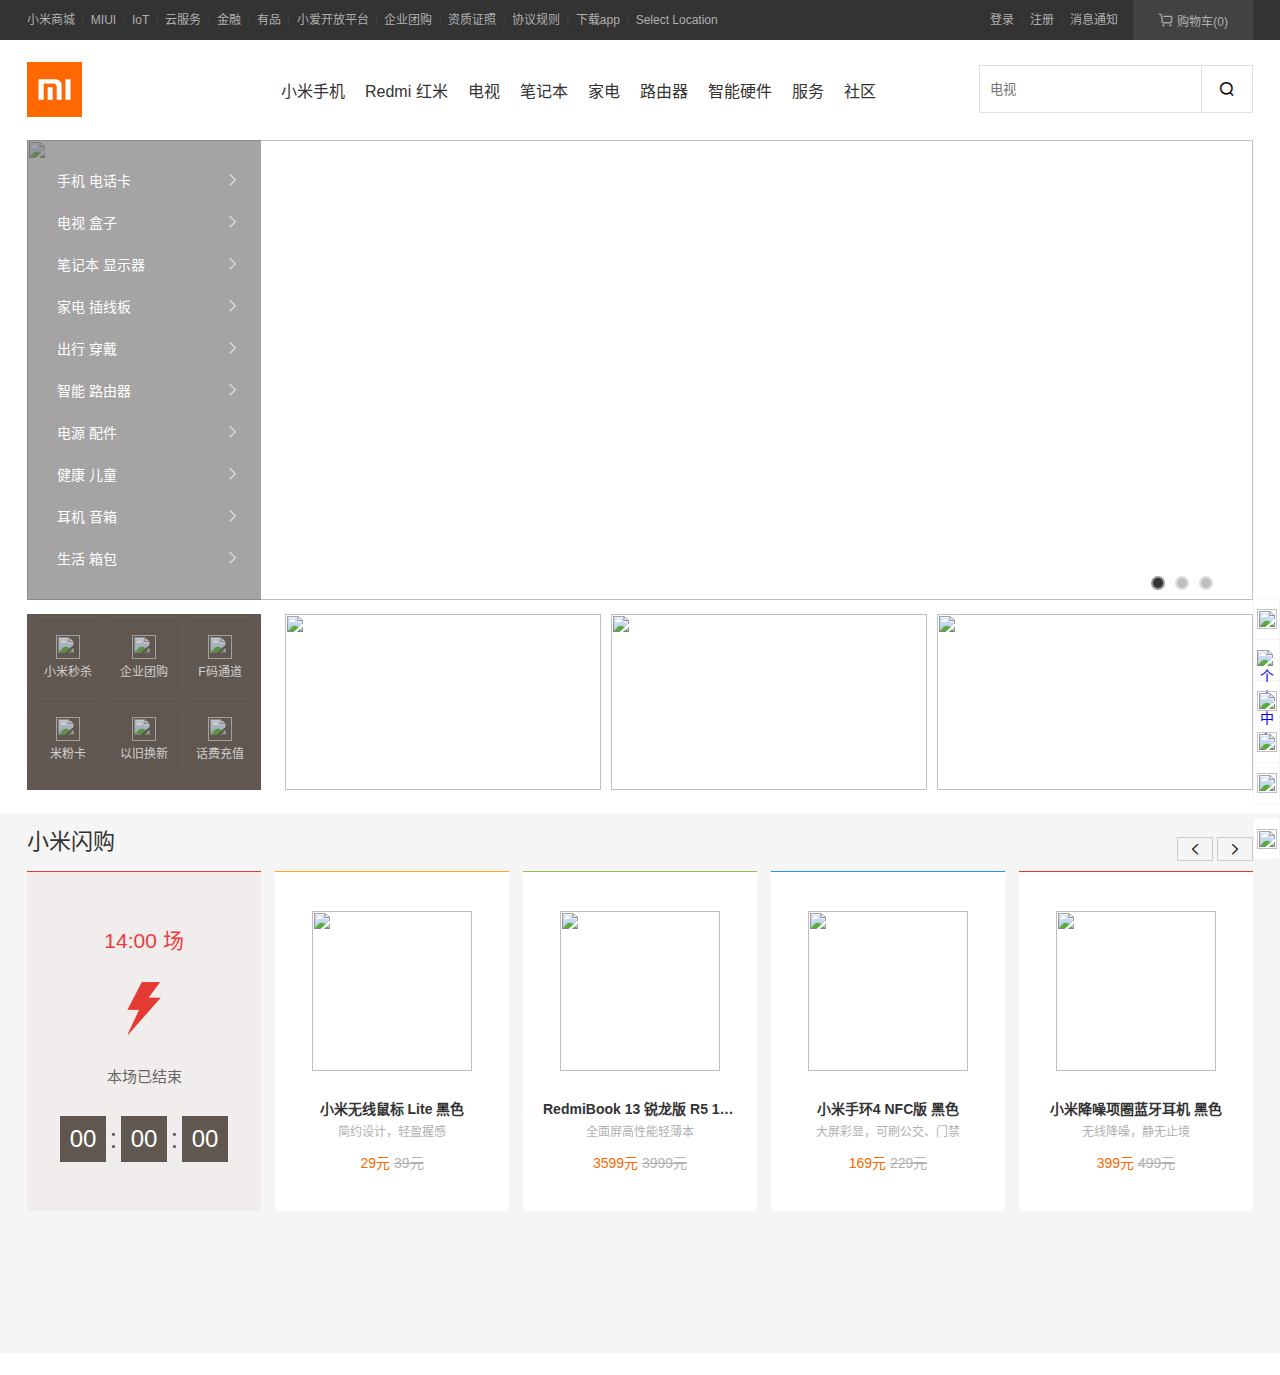
==== commit cf35accc: "小米闪购" ====
--- a/index.html
+++ b/index.html
@@ -13,57 +13,60 @@
 
 <body>
   <div class="header">
-    <!-- 内敛样式为修复 手机页面导航条黑色不足的问题 -->
-    <div class="container" style="background: #333;">
-      <!-- 头部导航条 -->
-      <a href="javascript:void(0);">小米商城</a>
-      <span class=seq>|</span>
-      <a href="javascript:void(0);">MIUI</a>
-      <span class=seq>|</span>
-      <a href="javascript:void(0);">IoT</a>
-      <span class=seq>|</span>
-      <a href="javascript:void(0);">云服务</a>
-      <span class=seq>|</span>
-      <a href="javascript:void(0);">金融</a>
-      <span class=seq>|</span>
-      <a href="javascript:void(0);">有品</a>
-      <span class=seq>|</span>
-      <a href="javascript:void(0);">小爱开放平台</a>
-      <span class=seq>|</span>
-      <a href="javascript:void(0);">企业团购</a>
-      <span class=seq>|</span>
-      <a href="javascript:void(0);">资质证照</a>
-      <span class=seq>|</span>
-      <a href="javascript:void(0);">协议规则</a>
-      <span class=seq>|</span>
-      <a href="javascript:void(0);">下载app</a>
-      <span class=seq>|</span>
-      <a href="javascript:void(0);">Select Location</a>
-      <div class="site-topbar">
-        <!-- 头部购物车 -->
-        <a class="cart-mini" href="javascript:void(0);">
-          <em class="iconfont">&#xe65d;</em>
-          <span>购物车(0)</span>
-        </a>
-        <div class="cart-menu" style="height: 0px;">
-          <!-- height = 100px 是显示 -->
-          <div class="menu-content">
-            <!-- 去掉hide显示文字 -->
-            <div class="msg hide">
-              购物车中还没有商品，赶紧选购吧！
+    <!-- 头部灰色导航条 -->
+    <div class="top-header">
+      <div class="container" style="background: #333;">
+        <!-- 内敛样式为修复 手机页面导航条黑色不足的问题 -->
+        <a href="javascript:void(0);">小米商城</a>
+        <span class=seq>|</span>
+        <a href="javascript:void(0);">MIUI</a>
+        <span class=seq>|</span>
+        <a href="javascript:void(0);">IoT</a>
+        <span class=seq>|</span>
+        <a href="javascript:void(0);">云服务</a>
+        <span class=seq>|</span>
+        <a href="javascript:void(0);">金融</a>
+        <span class=seq>|</span>
+        <a href="javascript:void(0);">有品</a>
+        <span class=seq>|</span>
+        <a href="javascript:void(0);">小爱开放平台</a>
+        <span class=seq>|</span>
+        <a href="javascript:void(0);">企业团购</a>
+        <span class=seq>|</span>
+        <a href="javascript:void(0);">资质证照</a>
+        <span class=seq>|</span>
+        <a href="javascript:void(0);">协议规则</a>
+        <span class=seq>|</span>
+        <a href="javascript:void(0);">下载app</a>
+        <span class=seq>|</span>
+        <a href="javascript:void(0);">Select Location</a>
+        <div class="site-topbar">
+          <!-- 头部购物车 -->
+          <a class="cart-mini" href="javascript:void(0);">
+            <em class="iconfont">&#xe65d;</em>
+            <span>购物车(0)</span>
+          </a>
+          <div class="cart-menu" style="height: 0px;">
+            <!-- height = 100px 是显示 -->
+            <div class="menu-content">
+              <!-- 去掉hide显示文字 -->
+              <div class="msg hide">
+                购物车中还没有商品，赶紧选购吧！
+              </div>
             </div>
           </div>
         </div>
-      </div>
-      <div class="topbar-info">
-        <!-- 头部注册登录 -->
-        <a href="javascript:void(0);">登录</a>
-        <span class=seq>|</span>
-        <a href="javascript:void(0);">注册</a>
-        <span class=seq>|</span>
-        <a href="javascript:void(0);">消息通知</a>
+        <div class="topbar-info">
+          <!-- 头部注册登录 -->
+          <a href="javascript:void(0);">登录</a>
+          <span class=seq>|</span>
+          <a href="javascript:void(0);">注册</a>
+          <span class=seq>|</span>
+          <a href="javascript:void(0);">消息通知</a>
+        </div>
       </div>
     </div>
+    <!-- 带logo的导航条部分 -->
     <div class="site-header">
       <div class="container">
         <!-- 小米图标logo切换 -->
@@ -85,50 +88,7 @@
               <div class="link-category nav-item-left">
                 <a href="javascript:void(0);"><span>小米手机</span></a>
               </div>
-              <!-- 下拉隐藏部分开始 -->
-              <div class="side-item side-up" style="display: none;">
-                <div class="container">
-                  <ul>
-                    <li>
-                      <div class="figure-first">
-                        <img
-                          src="https://cdn.cnbj1.fds.api.mi-img.com/mi-mall/3bf20f1df3f2e22c5b29ff07634f3c59.png?thumb=1&w=160&h=110&f=webp&q=90"
-                          alt="">
-                      </div>
-                      <div class="title">小米10 青春版 5G</div>
-                      <p class="price">1899元起</p>
-                    </li>
-                    <li>
-                      <div class="figure">
-                        <img
-                          src="https://cdn.cnbj1.fds.api.mi-img.com/mi-mall/82ddffd7562c54f9166fa876c143ff22.png?thumb=1&w=160&h=110&f=webp&q=90"
-                          alt="">
-                      </div>
-                      <div class="title">小米10 Pro</div>
-                      <p class="price">4999元起</p>
-                    </li>
-                    <li>
-                      <div class="figure">
-                        <img
-                          src="https://cdn.cnbj1.fds.api.mi-img.com/mi-mall/a4a76ee684e51f0ee531ef3dc7f0aeaf.png?thumb=1&w=160&h=110&f=webp&q=90"
-                          alt="">
-                      </div>
-                      <div class="title">小米10</div>
-                      <p class="price">3799元起</p>
-                    </li>
-                    <li>
-                      <div class="figure">
-                        <img
-                          src="https://cdn.cnbj1.fds.api.mi-img.com/mi-mall/5d19da60f9f62eb2aa5dcdbd7df19f0f.png?thumb=1&w=160&h=110&f=webp&q=90"
-                          alt="">
-                      </div>
-                      <div class="title">小米MIX Alpha</div>
-                      <p class="price">19999元起</p>
-                    </li>
-                  </ul>
-                </div>
-              </div>
-              <!-- 下拉隐藏部分结束 -->
+
             </li>
             <li class="nav-item">
               <div class="link-category">
@@ -184,49 +144,8 @@
           </form>
         </div>
       </div>
-    </div>
-    <div class="img-content">
-      <!-- 轮播图部分 -->
-      <div class="side-bar">
-        <!-- 右边跟随框部分 -->
-        <a href="javascript:void(0);" class="bar-a-icon">
-          <div class="bar-div-icon">
-            <img src="https://i8.mifile.cn/b2c-mimall-media/98a23aae70f25798192693f21c4d4039.png" class="bar-icon"
-              alt="">
-          </div>
-        </a>
-        <a href="javascript:void(0);" class="bar-a-icon">
-          <div class="bar-div-icon">
-            <img src="https://i8.mifile.cn/b2c-mimall-media/55cad219421bee03a801775e7309b920.png" class="bar-icon"
-              alt="个人中心">
-          </div>
-        </a>
-        <a href="javascript:void(0);" class="bar-a-icon">
-          <div class="bar-div-icon">
-            <img src="https://cdn.cnbj1.fds.api.mi-img.com/mi-mall/12eb0965ab33dc8e05870911b90f3f13.png"
-              class="bar-icon" alt="">
-          </div>
-        </a>
-        <a href="javascript:void(0);" class="bar-a-icon">
-          <div class="bar-div-icon">
-            <img src="https://i8.mifile.cn/b2c-mimall-media/4f036ae4d45002b2a6fb6756cedebf02.png" class="bar-icon"
-              alt="">
-          </div>
-        </a>
-        <a href="javascript:void(0);" class="bar-a-icon">
-          <div class="bar-div-icon">
-            <img src="https://i8.mifile.cn/b2c-mimall-media/d7db56d1d850113f016c95e289e36efa.png" class="bar-icon"
-              alt="">
-          </div>
-        </a>
-        <a href="javascript:void(0);" class="bar-a-icon bar-div-top">
-          <div class="bar-div-icon">
-            <img src="https://i1.mifile.cn/f/i/2018/home/totop.png" class="bar-icon" alt="">
-          </div>
-        </a>
-      </div>
-      <!-- 小米手机下拉框隐藏部分 -->
-      <!-- <div class="side-item side-up" style="display: none;">
+      <!-- 下拉隐藏部分开始 -->
+      <div class="side-item side-up" style="display: none;">
         <div class="container">
           <ul>
             <li>
@@ -267,296 +186,337 @@
             </li>
           </ul>
         </div>
-      </div> -->
-
-      <div class="img-play">
-        <div class="site-item">
-          <!-- 轮播图左侧商品分类列表 -->
-          <ul>
-            <li class="site-item-li" id="show-list">
-              <a href="javascript:void(0);" class="site-item-a">
-                手机 电话卡
-                <em class="iconfont icon-arrow-right">&#xe634;</em>
-              </a>
-              <div class="children">
-                <ul class="children-ul-list">
-                  <li class="children-li-list">
-                    <a href="javascript:void(0);" class="link">
-                      <img
-                        src="https://cdn.cnbj1.fds.api.mi-img.com/mi-mall/f5aad5f708998e76742d75d7c6b1394c.png?thumb=1&w=40&h=40&f=webp&q=90"
-                        class="thump" alt="">
-                      <span class="text">小米10 Pro</span>
-                    </a>
-                  </li>
-                  <li class="children-li-list">
-                    <a href="javascript:void(0);" class="link">
-                      <img
-                        src="https://cdn.cnbj1.fds.api.mi-img.com/mi-mall/f5aad5f708998e76742d75d7c6b1394c.png?thumb=1&w=40&h=40&f=webp&q=90"
-                        class="thump" alt="">
-                      <span class="text">小米10 Pro</span>
-                    </a>
-                  </li>
-                  <li class="children-li-list">
-                    <a href="javascript:void(0);" class="link">
-                      <img
-                        src="https://cdn.cnbj1.fds.api.mi-img.com/mi-mall/f5aad5f708998e76742d75d7c6b1394c.png?thumb=1&w=40&h=40&f=webp&q=90"
-                        class="thump" alt="">
-                      <span class="text">小米10 Pro</span>
-                    </a>
-                  </li>
-                  <li class="children-li-list">
-                    <a href="javascript:void(0);" class="link">
-                      <img
-                        src="https://cdn.cnbj1.fds.api.mi-img.com/mi-mall/f5aad5f708998e76742d75d7c6b1394c.png?thumb=1&w=40&h=40&f=webp&q=90"
-                        class="thump" alt="">
-                      <span class="text">小米10 Pro</span>
-                    </a>
-                  </li>
-                  <li class="children-li-list">
-                    <a href="javascript:void(0);" class="link">
-                      <img
-                        src="https://cdn.cnbj1.fds.api.mi-img.com/mi-mall/f5aad5f708998e76742d75d7c6b1394c.png?thumb=1&w=40&h=40&f=webp&q=90"
-                        class="thump" alt="">
-                      <span class="text">小米10 Pro</span>
-                    </a>
-                  </li>
-                  <li class="children-li-list">
-                    <a href="javascript:void(0);" class="link">
-                      <img
-                        src="https://cdn.cnbj1.fds.api.mi-img.com/mi-mall/f5aad5f708998e76742d75d7c6b1394c.png?thumb=1&w=40&h=40&f=webp&q=90"
-                        class="thump" alt="">
-                      <span class="text">小米10 Pro</span>
-                    </a>
-                  </li>
-                </ul>
-                <ul class="children-ul-list">
-                  <li class="children-li-list">
-                    <a href="javascript:void(0);" class="link">
-                      <img
-                        src="https://cdn.cnbj1.fds.api.mi-img.com/mi-mall/1e8be88112405471cee2c18ae0f1f62d.png?thumb=1&w=40&h=40&f=webp&q=90"
-                        class="thump" alt="">
-                      <span class="text">小米MIX Alpha</span>
-                    </a>
-                  </li>
-                  <li class="children-li-list">
-                    <a href="javascript:void(0);" class="link">
-                      <img
-                        src="https://cdn.cnbj1.fds.api.mi-img.com/mi-mall/1e8be88112405471cee2c18ae0f1f62d.png?thumb=1&w=40&h=40&f=webp&q=90"
-                        class="thump" alt="">
-                      <span class="text">小米MIX Alpha</span>
-                    </a>
-                  </li>
-                  <li class="children-li-list">
-                    <a href="javascript:void(0);" class="link">
-                      <img
-                        src="https://cdn.cnbj1.fds.api.mi-img.com/mi-mall/1e8be88112405471cee2c18ae0f1f62d.png?thumb=1&w=40&h=40&f=webp&q=90"
-                        class="thump" alt="">
-                      <span class="text">小米MIX Alpha</span>
-                    </a>
-                  </li>
-                  <li class="children-li-list">
-                    <a href="javascript:void(0);" class="link">
-                      <img
-                        src="https://cdn.cnbj1.fds.api.mi-img.com/mi-mall/1e8be88112405471cee2c18ae0f1f62d.png?thumb=1&w=40&h=40&f=webp&q=90"
-                        class="thump" alt="">
-                      <span class="text">小米MIX Alpha</span>
-                    </a>
-                  </li>
-                  <li class="children-li-list">
-                    <a href="javascript:void(0);" class="link">
-                      <img
-                        src="https://cdn.cnbj1.fds.api.mi-img.com/mi-mall/1e8be88112405471cee2c18ae0f1f62d.png?thumb=1&w=40&h=40&f=webp&q=90"
-                        class="thump" alt="">
-                      <span class="text">小米MIX Alpha</span>
-                    </a>
-                  </li>
-                  <li class="children-li-list">
-                    <a href="javascript:void(0);" class="link">
-                      <img
-                        src="https://cdn.cnbj1.fds.api.mi-img.com/mi-mall/1e8be88112405471cee2c18ae0f1f62d.png?thumb=1&w=40&h=40&f=webp&q=90"
-                        class="thump" alt="">
-                      <span class="text">小米MIX Alpha</span>
-                    </a>
-                  </li>
-                </ul>
-                <ul class="children-ul-list">
-                  <li class="children-li-list">
-                    <a href="javascript:void(0);" class="link">
-                      <img
-                        src="https://cdn.cnbj1.fds.api.mi-img.com/mi-mall/f382e29367ad5852fc1adfdae1332d5c.png?thumb=1&w=40&h=40&f=webp&q=90"
-                        class="thump" alt="">
-                      <span class="text">腾讯黑鲨游戏手机</span>
-                    </a>
-                  </li>
-                  <li class="children-li-list">
-                    <a href="javascript:void(0);" class="link">
-                      <img
-                        src="https://cdn.cnbj1.fds.api.mi-img.com/mi-mall/f382e29367ad5852fc1adfdae1332d5c.png?thumb=1&w=40&h=40&f=webp&q=90"
-                        class="thump" alt="">
-                      <span class="text">腾讯黑鲨游戏手机</span>
-                    </a>
-                  </li>
-                  <li class="children-li-list">
-                    <a href="javascript:void(0);" class="link">
-                      <img
-                        src="https://cdn.cnbj1.fds.api.mi-img.com/mi-mall/f382e29367ad5852fc1adfdae1332d5c.png?thumb=1&w=40&h=40&f=webp&q=90"
-                        class="thump" alt="">
-                      <span class="text">腾讯黑鲨游戏手机</span>
-                    </a>
-                  </li>
-                  <li class="children-li-list">
-                    <a href="javascript:void(0);" class="link">
-                      <img
-                        src="https://cdn.cnbj1.fds.api.mi-img.com/mi-mall/f382e29367ad5852fc1adfdae1332d5c.png?thumb=1&w=40&h=40&f=webp&q=90"
-                        class="thump" alt="">
-                      <span class="text">腾讯黑鲨游戏手机</span>
-                    </a>
-                  </li>
-                  <li class="children-li-list">
-                    <a href="javascript:void(0);" class="link">
-                      <img
-                        src="https://cdn.cnbj1.fds.api.mi-img.com/mi-mall/f382e29367ad5852fc1adfdae1332d5c.png?thumb=1&w=40&h=40&f=webp&q=90"
-                        class="thump" alt="">
-                      <span class="text">腾讯黑鲨游戏手机</span>
-                    </a>
-                  </li>
-                  <li class="children-li-list">
-                    <a href="javascript:void(0);" class="link">
-                      <img
-                        src="https://cdn.cnbj1.fds.api.mi-img.com/mi-mall/f382e29367ad5852fc1adfdae1332d5c.png?thumb=1&w=40&h=40&f=webp&q=90"
-                        class="thump" alt="">
-                      <span class="text">腾讯黑鲨游戏手机</span>
-                    </a>
-                  </li>
-                </ul>
-                <ul class="children-ul-list">
-                  <li class="children-li-list">
-                    <a href="javascript:void(0);" class="link">
-                      <img
-                        src="https://cdn.cnbj0.fds.api.mi-img.com/b2c-mimall-media/1a2ed8c7ac2ab7ebfd1554a7a1ac25a6.jpg?thumb=1&w=40&h=40"
-                        class="thump" alt="">
-                      <span class="text">米粉卡 日租卡</span>
-                    </a>
-                  </li>
-                  <li class="children-li-list">
-                    <a href="javascript:void(0);" class="link">
-                      <img
-                        src="https://cdn.cnbj0.fds.api.mi-img.com/b2c-mimall-media/1a2ed8c7ac2ab7ebfd1554a7a1ac25a6.jpg?thumb=1&w=40&h=40"
-                        class="thump" alt="">
-                      <span class="text">米粉卡 日租卡</span>
-                    </a>
-                  </li>
-                  <li class="children-li-list">
-                    <a href="javascript:void(0);" class="link">
-                      <img
-                        src="https://cdn.cnbj0.fds.api.mi-img.com/b2c-mimall-media/1a2ed8c7ac2ab7ebfd1554a7a1ac25a6.jpg?thumb=1&w=40&h=40"
-                        class="thump" alt="">
-                      <span class="text">米粉卡 日租卡</span>
-                    </a>
-                  </li>
-                  <li class="children-li-list">
-                    <a href="javascript:void(0);" class="link">
-                      <img
-                        src="https://cdn.cnbj0.fds.api.mi-img.com/b2c-mimall-media/1a2ed8c7ac2ab7ebfd1554a7a1ac25a6.jpg?thumb=1&w=40&h=40"
-                        class="thump" alt="">
-                      <span class="text">米粉卡 日租卡</span>
-                    </a>
-                  </li>
-                  <li class="children-li-list">
-                    <a href="javascript:void(0);" class="link">
-                      <img
-                        src="https://cdn.cnbj0.fds.api.mi-img.com/b2c-mimall-media/1a2ed8c7ac2ab7ebfd1554a7a1ac25a6.jpg?thumb=1&w=40&h=40"
-                        class="thump" alt="">
-                      <span class="text">米粉卡 日租卡</span>
-                    </a>
-                  </li>
-                  <li class="children-li-list">
-                    <a href="javascript:void(0);" class="link">
-                      <img
-                        src="https://cdn.cnbj0.fds.api.mi-img.com/b2c-mimall-media/1a2ed8c7ac2ab7ebfd1554a7a1ac25a6.jpg?thumb=1&w=40&h=40"
-                        class="thump" alt="">
-                      <span class="text">米粉卡 日租卡</span>
-                    </a>
-                  </li>
-                </ul>
-              </div>
-            </li>
-            <li class="site-item-li">
-              <a href="javascript:void(0);" class="site-item-a">
-                电视 盒子
-                <em class="iconfont icon-arrow-right">&#xe634;</em>
-              </a>
-            </li>
-            <li class="site-item-li">
-              <a href="javascript:void(0);" class="site-item-a">
-                笔记本 显示器
-                <em class="iconfont icon-arrow-right">&#xe634;</em>
-              </a>
-            </li>
-            <li class="site-item-li">
-              <a href="javascript:void(0);" class="site-item-a">
-                家电 插线板
-                <em class="iconfont icon-arrow-right">&#xe634;</em>
-              </a>
-            </li>
-            <li class="site-item-li">
-              <a href="javascript:void(0);" class="site-item-a">
-                出行 穿戴
-                <em class="iconfont icon-arrow-right">&#xe634;</em>
-              </a>
-            </li>
-            <li class="site-item-li">
-              <a href="javascript:void(0);" class="site-item-a">
-                智能 路由器
-                <em class="iconfont icon-arrow-right">&#xe634;</em>
-              </a>
-            </li>
-            <li class="site-item-li">
-              <a href="javascript:void(0);" class="site-item-a">
-                电源 配件
-                <em class="iconfont icon-arrow-right">&#xe634;</em>
-              </a>
-            </li>
-            <li class="site-item-li">
-              <a href="javascript:void(0);" class="site-item-a">
-                健康 儿童
-                <em class="iconfont icon-arrow-right">&#xe634;</em>
-              </a>
-            </li>
-            <li class="site-item-li">
-              <a href="javascript:void(0);" class="site-item-a">
-                耳机 音箱
-                <em class="iconfont icon-arrow-right">&#xe634;</em>
-              </a>
-            </li>
-            <li class="site-item-li">
-              <a href="javascript:void(0);" class="site-item-a">
-                生活 箱包
-                <em class="iconfont icon-arrow-right">&#xe634;</em>
-              </a>
-            </li>
-          </ul>
-        </div>
-        <!-- 轮播图开始部分 -->
-        <div class="gua" data-index=0 data-image=3>
-          <img id="guaIndex-0" class="gua-pos gua-hide gua-active"
-            src="https://cdn.cnbj1.fds.api.mi-img.com/mi-mall/ac3ef452ba1527d6bf32dc2c3ffc617c.jpg?thumb=1&w=1226&h=460&f=webp&q=90">
-          <img id="guaIndex-1" class="gua-pos gua-hide"
-            src="https://cdn.cnbj1.fds.api.mi-img.com/mi-mall/fd26f438f9046e7fe81c7c5b27649fdf.jpg?thumb=1&amp;w=1226&amp;h=460&amp;f=webp&amp;q=90">
-          <img id="guaIndex-2" class="gua-pos gua-hide"
-            src="https://cdn.cnbj1.fds.api.mi-img.com/mi-mall/1182a480ff8f24c2c1475bba6e2823e8.jpg?w=2452&h=920">
-          <div id="button-next"></div>
-          <div id="button-last"></div>
-          <div class="gua-indicators">
-            <i id="bottom-index-0" class="gua-bottom bottom-active"></i>
-            <i id="bottom-index-1" class="gua-bottom"></i>
-            <i id="bottom-index-2" class="gua-bottom"></i>
-          </div>
-        </div>
-        <!-- 轮播图结束 -->
-
-        <!-- 轮播图测试  -->
-        <!-- <div class="center">
+      </div>
+      <!-- 下拉隐藏部分结束 -->
+    </div>
+  </div>
+  <!-- 轮播图部分 -->
+  <div class="img-content">
+
+    <div class="side-bar">
+      <!-- 右边跟随框部分 -->
+      <a href="javascript:void(0);" class="bar-a-icon">
+        <div class="bar-div-icon">
+          <img src="https://i8.mifile.cn/b2c-mimall-media/98a23aae70f25798192693f21c4d4039.png" class="bar-icon" alt="">
+        </div>
+      </a>
+      <a href="javascript:void(0);" class="bar-a-icon">
+        <div class="bar-div-icon">
+          <img src="https://i8.mifile.cn/b2c-mimall-media/55cad219421bee03a801775e7309b920.png" class="bar-icon"
+            alt="个人中心">
+        </div>
+      </a>
+      <a href="javascript:void(0);" class="bar-a-icon">
+        <div class="bar-div-icon">
+          <img src="https://cdn.cnbj1.fds.api.mi-img.com/mi-mall/12eb0965ab33dc8e05870911b90f3f13.png" class="bar-icon"
+            alt="">
+        </div>
+      </a>
+      <a href="javascript:void(0);" class="bar-a-icon">
+        <div class="bar-div-icon">
+          <img src="https://i8.mifile.cn/b2c-mimall-media/4f036ae4d45002b2a6fb6756cedebf02.png" class="bar-icon" alt="">
+        </div>
+      </a>
+      <a href="javascript:void(0);" class="bar-a-icon">
+        <div class="bar-div-icon">
+          <img src="https://i8.mifile.cn/b2c-mimall-media/d7db56d1d850113f016c95e289e36efa.png" class="bar-icon" alt="">
+        </div>
+      </a>
+      <a class="bar-a-icon bar-div-top">
+        <div class="bar-div-icon">
+          <img src="https://i1.mifile.cn/f/i/2018/home/totop.png" class="bar-icon" alt="">
+        </div>
+      </a>
+    </div>
+
+    <div class="img-play">
+      <div class="site-item">
+        <!-- 轮播图左侧商品分类列表 -->
+        <ul>
+          <li class="site-item-li" id="show-list">
+            <a href="javascript:void(0);" class="site-item-a">
+              手机 电话卡
+              <em class="iconfont icon-arrow-right">&#xe634;</em>
+            </a>
+            <div class="children">
+              <ul class="children-ul-list">
+                <li class="children-li-list">
+                  <a href="javascript:void(0);" class="link">
+                    <img
+                      src="https://cdn.cnbj1.fds.api.mi-img.com/mi-mall/f5aad5f708998e76742d75d7c6b1394c.png?thumb=1&w=40&h=40&f=webp&q=90"
+                      class="thump" alt="">
+                    <span class="text">小米10 Pro</span>
+                  </a>
+                </li>
+                <li class="children-li-list">
+                  <a href="javascript:void(0);" class="link">
+                    <img
+                      src="https://cdn.cnbj1.fds.api.mi-img.com/mi-mall/f5aad5f708998e76742d75d7c6b1394c.png?thumb=1&w=40&h=40&f=webp&q=90"
+                      class="thump" alt="">
+                    <span class="text">小米10 Pro</span>
+                  </a>
+                </li>
+                <li class="children-li-list">
+                  <a href="javascript:void(0);" class="link">
+                    <img
+                      src="https://cdn.cnbj1.fds.api.mi-img.com/mi-mall/f5aad5f708998e76742d75d7c6b1394c.png?thumb=1&w=40&h=40&f=webp&q=90"
+                      class="thump" alt="">
+                    <span class="text">小米10 Pro</span>
+                  </a>
+                </li>
+                <li class="children-li-list">
+                  <a href="javascript:void(0);" class="link">
+                    <img
+                      src="https://cdn.cnbj1.fds.api.mi-img.com/mi-mall/f5aad5f708998e76742d75d7c6b1394c.png?thumb=1&w=40&h=40&f=webp&q=90"
+                      class="thump" alt="">
+                    <span class="text">小米10 Pro</span>
+                  </a>
+                </li>
+                <li class="children-li-list">
+                  <a href="javascript:void(0);" class="link">
+                    <img
+                      src="https://cdn.cnbj1.fds.api.mi-img.com/mi-mall/f5aad5f708998e76742d75d7c6b1394c.png?thumb=1&w=40&h=40&f=webp&q=90"
+                      class="thump" alt="">
+                    <span class="text">小米10 Pro</span>
+                  </a>
+                </li>
+                <li class="children-li-list">
+                  <a href="javascript:void(0);" class="link">
+                    <img
+                      src="https://cdn.cnbj1.fds.api.mi-img.com/mi-mall/f5aad5f708998e76742d75d7c6b1394c.png?thumb=1&w=40&h=40&f=webp&q=90"
+                      class="thump" alt="">
+                    <span class="text">小米10 Pro</span>
+                  </a>
+                </li>
+              </ul>
+              <ul class="children-ul-list">
+                <li class="children-li-list">
+                  <a href="javascript:void(0);" class="link">
+                    <img
+                      src="https://cdn.cnbj1.fds.api.mi-img.com/mi-mall/1e8be88112405471cee2c18ae0f1f62d.png?thumb=1&w=40&h=40&f=webp&q=90"
+                      class="thump" alt="">
+                    <span class="text">小米MIX Alpha</span>
+                  </a>
+                </li>
+                <li class="children-li-list">
+                  <a href="javascript:void(0);" class="link">
+                    <img
+                      src="https://cdn.cnbj1.fds.api.mi-img.com/mi-mall/1e8be88112405471cee2c18ae0f1f62d.png?thumb=1&w=40&h=40&f=webp&q=90"
+                      class="thump" alt="">
+                    <span class="text">小米MIX Alpha</span>
+                  </a>
+                </li>
+                <li class="children-li-list">
+                  <a href="javascript:void(0);" class="link">
+                    <img
+                      src="https://cdn.cnbj1.fds.api.mi-img.com/mi-mall/1e8be88112405471cee2c18ae0f1f62d.png?thumb=1&w=40&h=40&f=webp&q=90"
+                      class="thump" alt="">
+                    <span class="text">小米MIX Alpha</span>
+                  </a>
+                </li>
+                <li class="children-li-list">
+                  <a href="javascript:void(0);" class="link">
+                    <img
+                      src="https://cdn.cnbj1.fds.api.mi-img.com/mi-mall/1e8be88112405471cee2c18ae0f1f62d.png?thumb=1&w=40&h=40&f=webp&q=90"
+                      class="thump" alt="">
+                    <span class="text">小米MIX Alpha</span>
+                  </a>
+                </li>
+                <li class="children-li-list">
+                  <a href="javascript:void(0);" class="link">
+                    <img
+                      src="https://cdn.cnbj1.fds.api.mi-img.com/mi-mall/1e8be88112405471cee2c18ae0f1f62d.png?thumb=1&w=40&h=40&f=webp&q=90"
+                      class="thump" alt="">
+                    <span class="text">小米MIX Alpha</span>
+                  </a>
+                </li>
+                <li class="children-li-list">
+                  <a href="javascript:void(0);" class="link">
+                    <img
+                      src="https://cdn.cnbj1.fds.api.mi-img.com/mi-mall/1e8be88112405471cee2c18ae0f1f62d.png?thumb=1&w=40&h=40&f=webp&q=90"
+                      class="thump" alt="">
+                    <span class="text">小米MIX Alpha</span>
+                  </a>
+                </li>
+              </ul>
+              <ul class="children-ul-list">
+                <li class="children-li-list">
+                  <a href="javascript:void(0);" class="link">
+                    <img
+                      src="https://cdn.cnbj1.fds.api.mi-img.com/mi-mall/f382e29367ad5852fc1adfdae1332d5c.png?thumb=1&w=40&h=40&f=webp&q=90"
+                      class="thump" alt="">
+                    <span class="text">腾讯黑鲨游戏手机</span>
+                  </a>
+                </li>
+                <li class="children-li-list">
+                  <a href="javascript:void(0);" class="link">
+                    <img
+                      src="https://cdn.cnbj1.fds.api.mi-img.com/mi-mall/f382e29367ad5852fc1adfdae1332d5c.png?thumb=1&w=40&h=40&f=webp&q=90"
+                      class="thump" alt="">
+                    <span class="text">腾讯黑鲨游戏手机</span>
+                  </a>
+                </li>
+                <li class="children-li-list">
+                  <a href="javascript:void(0);" class="link">
+                    <img
+                      src="https://cdn.cnbj1.fds.api.mi-img.com/mi-mall/f382e29367ad5852fc1adfdae1332d5c.png?thumb=1&w=40&h=40&f=webp&q=90"
+                      class="thump" alt="">
+                    <span class="text">腾讯黑鲨游戏手机</span>
+                  </a>
+                </li>
+                <li class="children-li-list">
+                  <a href="javascript:void(0);" class="link">
+                    <img
+                      src="https://cdn.cnbj1.fds.api.mi-img.com/mi-mall/f382e29367ad5852fc1adfdae1332d5c.png?thumb=1&w=40&h=40&f=webp&q=90"
+                      class="thump" alt="">
+                    <span class="text">腾讯黑鲨游戏手机</span>
+                  </a>
+                </li>
+                <li class="children-li-list">
+                  <a href="javascript:void(0);" class="link">
+                    <img
+                      src="https://cdn.cnbj1.fds.api.mi-img.com/mi-mall/f382e29367ad5852fc1adfdae1332d5c.png?thumb=1&w=40&h=40&f=webp&q=90"
+                      class="thump" alt="">
+                    <span class="text">腾讯黑鲨游戏手机</span>
+                  </a>
+                </li>
+                <li class="children-li-list">
+                  <a href="javascript:void(0);" class="link">
+                    <img
+                      src="https://cdn.cnbj1.fds.api.mi-img.com/mi-mall/f382e29367ad5852fc1adfdae1332d5c.png?thumb=1&w=40&h=40&f=webp&q=90"
+                      class="thump" alt="">
+                    <span class="text">腾讯黑鲨游戏手机</span>
+                  </a>
+                </li>
+              </ul>
+              <ul class="children-ul-list">
+                <li class="children-li-list">
+                  <a href="javascript:void(0);" class="link">
+                    <img
+                      src="https://cdn.cnbj0.fds.api.mi-img.com/b2c-mimall-media/1a2ed8c7ac2ab7ebfd1554a7a1ac25a6.jpg?thumb=1&w=40&h=40"
+                      class="thump" alt="">
+                    <span class="text">米粉卡 日租卡</span>
+                  </a>
+                </li>
+                <li class="children-li-list">
+                  <a href="javascript:void(0);" class="link">
+                    <img
+                      src="https://cdn.cnbj0.fds.api.mi-img.com/b2c-mimall-media/1a2ed8c7ac2ab7ebfd1554a7a1ac25a6.jpg?thumb=1&w=40&h=40"
+                      class="thump" alt="">
+                    <span class="text">米粉卡 日租卡</span>
+                  </a>
+                </li>
+                <li class="children-li-list">
+                  <a href="javascript:void(0);" class="link">
+                    <img
+                      src="https://cdn.cnbj0.fds.api.mi-img.com/b2c-mimall-media/1a2ed8c7ac2ab7ebfd1554a7a1ac25a6.jpg?thumb=1&w=40&h=40"
+                      class="thump" alt="">
+                    <span class="text">米粉卡 日租卡</span>
+                  </a>
+                </li>
+                <li class="children-li-list">
+                  <a href="javascript:void(0);" class="link">
+                    <img
+                      src="https://cdn.cnbj0.fds.api.mi-img.com/b2c-mimall-media/1a2ed8c7ac2ab7ebfd1554a7a1ac25a6.jpg?thumb=1&w=40&h=40"
+                      class="thump" alt="">
+                    <span class="text">米粉卡 日租卡</span>
+                  </a>
+                </li>
+                <li class="children-li-list">
+                  <a href="javascript:void(0);" class="link">
+                    <img
+                      src="https://cdn.cnbj0.fds.api.mi-img.com/b2c-mimall-media/1a2ed8c7ac2ab7ebfd1554a7a1ac25a6.jpg?thumb=1&w=40&h=40"
+                      class="thump" alt="">
+                    <span class="text">米粉卡 日租卡</span>
+                  </a>
+                </li>
+                <li class="children-li-list">
+                  <a href="javascript:void(0);" class="link">
+                    <img
+                      src="https://cdn.cnbj0.fds.api.mi-img.com/b2c-mimall-media/1a2ed8c7ac2ab7ebfd1554a7a1ac25a6.jpg?thumb=1&w=40&h=40"
+                      class="thump" alt="">
+                    <span class="text">米粉卡 日租卡</span>
+                  </a>
+                </li>
+              </ul>
+            </div>
+          </li>
+          <li class="site-item-li">
+            <a href="javascript:void(0);" class="site-item-a">
+              电视 盒子
+              <em class="iconfont icon-arrow-right">&#xe634;</em>
+            </a>
+          </li>
+          <li class="site-item-li">
+            <a href="javascript:void(0);" class="site-item-a">
+              笔记本 显示器
+              <em class="iconfont icon-arrow-right">&#xe634;</em>
+            </a>
+          </li>
+          <li class="site-item-li">
+            <a href="javascript:void(0);" class="site-item-a">
+              家电 插线板
+              <em class="iconfont icon-arrow-right">&#xe634;</em>
+            </a>
+          </li>
+          <li class="site-item-li">
+            <a href="javascript:void(0);" class="site-item-a">
+              出行 穿戴
+              <em class="iconfont icon-arrow-right">&#xe634;</em>
+            </a>
+          </li>
+          <li class="site-item-li">
+            <a href="javascript:void(0);" class="site-item-a">
+              智能 路由器
+              <em class="iconfont icon-arrow-right">&#xe634;</em>
+            </a>
+          </li>
+          <li class="site-item-li">
+            <a href="javascript:void(0);" class="site-item-a">
+              电源 配件
+              <em class="iconfont icon-arrow-right">&#xe634;</em>
+            </a>
+          </li>
+          <li class="site-item-li">
+            <a href="javascript:void(0);" class="site-item-a">
+              健康 儿童
+              <em class="iconfont icon-arrow-right">&#xe634;</em>
+            </a>
+          </li>
+          <li class="site-item-li">
+            <a href="javascript:void(0);" class="site-item-a">
+              耳机 音箱
+              <em class="iconfont icon-arrow-right">&#xe634;</em>
+            </a>
+          </li>
+          <li class="site-item-li">
+            <a href="javascript:void(0);" class="site-item-a">
+              生活 箱包
+              <em class="iconfont icon-arrow-right">&#xe634;</em>
+            </a>
+          </li>
+        </ul>
+      </div>
+      <!-- 轮播图开始部分 -->
+      <div class="gua" data-index=0 data-image=3>
+        <img id="guaIndex-0" class="gua-pos gua-hide gua-active"
+          src="https://cdn.cnbj1.fds.api.mi-img.com/mi-mall/ac3ef452ba1527d6bf32dc2c3ffc617c.jpg?thumb=1&w=1226&h=460&f=webp&q=90">
+        <img id="guaIndex-1" class="gua-pos gua-hide"
+          src="https://cdn.cnbj1.fds.api.mi-img.com/mi-mall/fd26f438f9046e7fe81c7c5b27649fdf.jpg?thumb=1&amp;w=1226&amp;h=460&amp;f=webp&amp;q=90">
+        <img id="guaIndex-2" class="gua-pos gua-hide"
+          src="https://cdn.cnbj1.fds.api.mi-img.com/mi-mall/1182a480ff8f24c2c1475bba6e2823e8.jpg?w=2452&h=920">
+        <div id="button-next"></div>
+        <div id="button-last"></div>
+        <div class="gua-indicators">
+          <i id="bottom-index-0" class="gua-bottom bottom-active"></i>
+          <i id="bottom-index-1" class="gua-bottom"></i>
+          <i id="bottom-index-2" class="gua-bottom"></i>
+        </div>
+      </div>
+      <!-- 轮播图结束 -->
+
+      <!-- 轮播图测试  -->
+      <!-- <div class="center">
           <div class="gua" data-index = 0 data-image=3>
             <img id="guaIndex-0" class = "gua-pos gua-hide gua-active" src="slideimages/1.jpg">
             <img id="guaIndex-1" class = "gua-pos gua-hide" src="slideimages/2.jpg">
@@ -570,97 +530,299 @@
             </div>
           </div>
         </div> -->
-        <!-- 轮播图结束  -->
-
-
-        <!-- 轮播图图片 -->
-        <!-- <img src="https://cdn.cnbj1.fds.api.mi-img.com/mi-mall/ac3ef452ba1527d6bf32dc2c3ffc617c.jpg?thumb=1&w=1226&h=460&f=webp&q=90" alt=""> -->
-        <!-- <img src="https://cdn.cnbj1.fds.api.mi-img.com/mi-mall/fd26f438f9046e7fe81c7c5b27649fdf.jpg?thumb=1&amp;w=1226&amp;h=460&amp;f=webp&amp;q=90" alt="">
+      <!-- 轮播图结束  -->
+
+
+      <!-- 轮播图图片 -->
+      <!-- <img src="https://cdn.cnbj1.fds.api.mi-img.com/mi-mall/ac3ef452ba1527d6bf32dc2c3ffc617c.jpg?thumb=1&w=1226&h=460&f=webp&q=90" alt=""> -->
+      <!-- <img src="https://cdn.cnbj1.fds.api.mi-img.com/mi-mall/fd26f438f9046e7fe81c7c5b27649fdf.jpg?thumb=1&amp;w=1226&amp;h=460&amp;f=webp&amp;q=90" alt="">
         <img src="https://cdn.cnbj1.fds.api.mi-img.com/mi-mall/66c6d0c733c9b8a2dca728033adedc0b.jpg?w=2452&h=920" alt="">
         <img src="https://cdn.cnbj1.fds.api.mi-img.com/mi-mall/1182a480ff8f24c2c1475bba6e2823e8.jpg?w=2452&h=920" alt=""> -->
+    </div>
+  </div>
+  <!-- home-sub 开始 -->
+  <div class="home-sub container">
+    <div class="span4">
+      <ul class="home-cannel-list">
+        <li>
+          <a href="javascript:void(0);">
+            <img src="https://cdn.cnbj1.fds.api.mi-img.com/mi-mall/82abdba456e8caaea5848a0cddce03db.png?w=48&h=48"
+              alt="">
+            小米秒杀
+          </a>
+        </li>
+        <li>
+          <a href="javascript:void(0);">
+            <img src="https://cdn.cnbj1.fds.api.mi-img.com/mi-mall/806f2dfb2d27978e33fe3815d3851fa3.png?w=48&h=48"
+              alt="">
+            企业团购
+          </a>
+        </li>
+        <li>
+          <a href="javascript:void(0);">
+            <img src="https://cdn.cnbj1.fds.api.mi-img.com/mi-mall/eded6fa3b897a058163e2485532c4f10.png?w=48&h=48"
+              alt="">
+            F码通道
+          </a>
+        </li>
+        <li>
+          <a href="javascript:void(0);">
+            <img src="https://cdn.cnbj1.fds.api.mi-img.com/mi-mall/43a3195efa6a3cc7662efed8e7abe8bf.png?w=48&h=48"
+              alt="">
+            米粉卡
+          </a>
+        </li>
+        <li>
+          <a href="javascript:void(0);">
+            <img src="https://cdn.cnbj1.fds.api.mi-img.com/mi-mall/f4846bca6010a0deb9f85464409862af.png?w=48&h=48"
+              alt="">
+            以旧换新
+          </a>
+        </li>
+        <li>
+          <a href="javascript:void(0);">
+            <img src="https://cdn.cnbj1.fds.api.mi-img.com/mi-mall/9a76d7636b08e0988efb4fc384ae497b.png?w=48&h=48"
+              alt="">
+            话费充值
+          </a>
+        </li>
+      </ul>
+    </div>
+    <div class="span16">
+      <ul class="home-list">
+        <li>
+          <a href="javascript:void(0);">
+            <img src="https://cdn.cnbj1.fds.api.mi-img.com/mi-mall/c0c05274f2fbb55fbccb89622f798907.jpg?w=632&h=340"
+              alt="">
+          </a>
+        </li>
+        <li>
+          <a href="javascript:void(0);">
+            <img src="https://cdn.cnbj1.fds.api.mi-img.com/mi-mall/b746a4db2e0473cc076a3a4b9bbe0235.jpg?w=632&h=340"
+              alt="">
+          </a>
+        </li>
+        <li>
+          <a href="javascript:void(0);">
+            <img src="https://cdn.cnbj1.fds.api.mi-img.com/mi-mall/816a66edef10673b4768128b41804cae.jpg?w=632&h=340"
+              alt="">
+          </a>
+        </li>
+      </ul>
+    </div>
+  </div>
+  <!--  home-sub 结束 -->
+  <!-- 主页面开始 -->
+  <div class="page-main">
+    <div class="container">
+      <!-- 小米秒杀开始 -->
+      <div class="home-flashsale ">
+        <div class="box-head">
+          <h2 class="title">小米闪购</h2>
+        </div>
+        <div class="box-body clearfix">
+          <div class="row clearfix">
+            <div class="flashsale-countdown span4 rainbow-item-4">
+              <h2 class="round">14:00 场</h2>
+              <img src="[data-uri]
+              [base64]
+              [base64]
+              [base64]
+              [base64]
+              [base64]
+              [base64]
+              [base64]
+              [base64]
+              [base64]
+              [base64]
+              [base64]
+              [base64]
+              [base64]
+              [base64]
+              [base64]
+              [base64]
+              [base64]
+              [base64]
+              [base64]
+              [base64]
+              [base64]
+              [base64]
+              [base64]
+              [base64]
+              [base64]
+              [base64]
+              [base64]" alt="">
+              <div class="desc">本场已结束</div>
+              <div class="countdown clearfix">
+                <span>00</span>
+                <i>:</i>
+                <span>00</span>
+                <i>:</i>
+                <span>00</span>
+              </div>
+            </div>
+            <div class="flashsale-list swiper">
+              <ul class="swiper-wrapper">
+                <li class="rainbow-item-1">
+                  <a href="#">
+                    <div class="content">
+                      <div class="thumb">
+                        <img
+                          src="https://cdn.cnbj1.fds.api.mi-img.com/mi-mall/7827f0294b27dddf5c696cb7c9c36b76.png?thumb=1&w=200&h=200&f=webp&q=90"
+                          alt="">
+                      </div>
+                      <h3 class="title">小米无线鼠标 Lite 黑色</h3>
+                      <div class="desc">简约设计，轻盈握感</div>
+                      <p class="price">
+                        <span>29</span>
+                        <span class="del">39</span>
+                      </p>
+                    </div>
+                  </a>
+                </li>
+                <li class="rainbow-item-2">
+                  <a href="#">
+                    <div class="content">
+                      <div class="thumb">
+                        <img
+                          src="https://cdn.cnbj1.fds.api.mi-img.com/mi-mall/c436475721b799a0dc348fa8cd32e457.png?thumb=1&w=200&h=200&f=webp&q=90"
+                          alt="">
+                      </div>
+                      <h3 class="title">RedmiBook 13 锐龙版 R5 16G 512G SSD 集显 月光银</h3>
+                      <div class="desc">全面屏高性能轻薄本</div>
+                      <p class="price">
+                        <span>3599</span>
+                        <span class="del">3999</span>
+                      </p>
+                    </div>
+                  </a>
+                </li>
+                <li class="rainbow-item-3">
+                  <a href="#">
+                    <div class="content">
+                      <div class="thumb">
+                        <img
+                          src="https://cdn.cnbj1.fds.api.mi-img.com/mi-mall/1cf3c44a983afa1461d1fb2df2951d92.png?thumb=1&w=200&h=200&f=webp&q=90"
+                          alt="">
+                      </div>
+                      <h3 class="title">小米手环4 NFC版 黑色</h3>
+                      <div class="desc">大屏彩显，可刷公交、门禁 </div>
+                      <p class="price">
+                        <span>169</span>
+                        <span class="del">229</span>
+                      </p>
+                    </div>
+                  </a>
+                </li>
+                <li class="rainbow-item-4">
+                  <a href="#">
+                    <div class="content">
+                      <div class="thumb">
+                        <img
+                          src="https://cdn.cnbj1.fds.api.mi-img.com/mi-mall/56c2affeed44742020dfcbbd07a0ad4e.png?thumb=1&w=200&h=200&f=webp&q=90"
+                          alt="">
+                      </div>
+                      <h3 class="title">小米降噪项圈蓝牙耳机 黑色</h3>
+                      <div class="desc">无线降噪，静无止境</div>
+                      <p class="price">
+                        <span>399</span>
+                        <span class="del">499</span>
+                      </p>
+                    </div>
+                  </a>
+                </li>
+                <li class="rainbow-item-2">
+                  <a href="#">
+                    <div class="content">
+                      <div class="thumb">
+                        <img
+                          src="https://cdn.cnbj1.fds.api.mi-img.com/mi-mall/c436475721b799a0dc348fa8cd32e457.png?thumb=1&w=200&h=200&f=webp&q=90"
+                          alt="">
+                      </div>
+                      <h3 class="title">RedmiBook 13 锐龙版 R5 16G 512G SSD 集显 月光银</h3>
+                      <div class="desc">全面屏高性能轻薄本</div>
+                      <p class="price">
+                        <span>3599</span>
+                        <span class="del">3999</span>
+                      </p>
+                    </div>
+                  </a>
+                </li>
+                <li class="rainbow-item-4">
+                  <a href="#">
+                    <div class="content">
+                      <div class="thumb">
+                        <img
+                          src="https://cdn.cnbj1.fds.api.mi-img.com/mi-mall/56c2affeed44742020dfcbbd07a0ad4e.png?thumb=1&w=200&h=200&f=webp&q=90"
+                          alt="">
+                      </div>
+                      <h3 class="title">小米降噪项圈蓝牙耳机 黑色</h3>
+                      <div class="desc">无线降噪，静无止境</div>
+                      <p class="price">
+                        <span>399</span>
+                        <span class="del">499</span>
+                      </p>
+                    </div>
+                  </a>
+                </li>
+                <li class="rainbow-item-1">
+                  <a href="#">
+                    <div class="content">
+                      <div class="thumb">
+                        <img
+                          src="https://cdn.cnbj1.fds.api.mi-img.com/mi-mall/7827f0294b27dddf5c696cb7c9c36b76.png?thumb=1&w=200&h=200&f=webp&q=90"
+                          alt="">
+                      </div>
+                      <h3 class="title">小米无线鼠标 Lite 黑色</h3>
+                      <div class="desc">简约设计，轻盈握感</div>
+                      <p class="price">
+                        <span>29</span>
+                        <span class="del">39</span>
+                      </p>
+                    </div>
+                  </a>
+                </li>
+                <li class="rainbow-item-3">
+                  <a href="#">
+                    <div class="content">
+                      <div class="thumb">
+                        <img
+                          src="https://cdn.cnbj1.fds.api.mi-img.com/mi-mall/1cf3c44a983afa1461d1fb2df2951d92.png?thumb=1&w=200&h=200&f=webp&q=90"
+                          alt="">
+                      </div>
+                      <h3 class="title">小米手环4 NFC版 黑色</h3>
+                      <div class="desc">大屏彩显，可刷公交、门禁 </div>
+                      <p class="price">
+                        <span>169</span>
+                        <span class="del">229</span>
+                      </p>
+                    </div>
+                  </a>
+                </li>
+
+              </ul>
+            </div>
+            <div class="swiper-controls">
+              <span class="swiper-flashsale-prev iconfont">&#xe720;</span>
+              <span class="swiper-flashsale-next iconfont">&#xe6f8;</span>
+            </div>
+          </div>
+        </div>
       </div>
-    </div>
-    <!-- home-sub 开始 -->
-    <div class="home-sub container">
-      <div class="span4">
-        <ul class="home-cannel-list">
-          <li>
-            <a href="javascript:void(0);">
-              <img src="https://cdn.cnbj1.fds.api.mi-img.com/mi-mall/82abdba456e8caaea5848a0cddce03db.png?w=48&h=48"
-                alt="">
-              小米秒杀
-            </a>
-          </li>
-          <li>
-            <a href="javascript:void(0);">
-              <img src="https://cdn.cnbj1.fds.api.mi-img.com/mi-mall/806f2dfb2d27978e33fe3815d3851fa3.png?w=48&h=48"
-                alt="">
-              企业团购
-            </a>
-          </li>
-          <li>
-            <a href="javascript:void(0);">
-              <img src="https://cdn.cnbj1.fds.api.mi-img.com/mi-mall/eded6fa3b897a058163e2485532c4f10.png?w=48&h=48"
-                alt="">
-              F码通道
-            </a>
-          </li>
-          <li>
-            <a href="javascript:void(0);">
-              <img src="https://cdn.cnbj1.fds.api.mi-img.com/mi-mall/43a3195efa6a3cc7662efed8e7abe8bf.png?w=48&h=48"
-                alt="">
-              米粉卡
-            </a>
-          </li>
-          <li>
-            <a href="javascript:void(0);">
-              <img src="https://cdn.cnbj1.fds.api.mi-img.com/mi-mall/f4846bca6010a0deb9f85464409862af.png?w=48&h=48"
-                alt="">
-              以旧换新
-            </a>
-          </li>
-          <li>
-            <a href="javascript:void(0);">
-              <img src="https://cdn.cnbj1.fds.api.mi-img.com/mi-mall/9a76d7636b08e0988efb4fc384ae497b.png?w=48&h=48"
-                alt="">
-              话费充值
-            </a>
-          </li>
-        </ul>
+      <!-- 小米秒杀结束 -->
+      <!-- home-box -->
+      <div class="home-banner-box">
+        <a href="">
+          <img
+            src="https://cdn.cnbj1.fds.api.mi-img.com/mi-mall/e99b88a8a39fbbd55177aea30e640557.jpg?thumb=1&w=1226&h=120&f=webp&q=90"
+            alt="">
+        </a>
       </div>
-      <div class="span16">
-        <ul class="home-list">
-          <li>
-            <a href="javascript:void(0);">
-              <img src="https://cdn.cnbj1.fds.api.mi-img.com/mi-mall/c0c05274f2fbb55fbccb89622f798907.jpg?w=632&h=340"
-                alt="">
-            </a>
-          </li>
-          <li>
-            <a href="javascript:void(0);">
-              <img src="https://cdn.cnbj1.fds.api.mi-img.com/mi-mall/b746a4db2e0473cc076a3a4b9bbe0235.jpg?w=632&h=340"
-                alt="">
-            </a>
-          </li>
-          <li>
-            <a href="javascript:void(0);">
-              <img src="https://cdn.cnbj1.fds.api.mi-img.com/mi-mall/816a66edef10673b4768128b41804cae.jpg?w=632&h=340"
-                alt="">
-            </a>
-          </li>
-        </ul>
-      </div>
-    </div>
-    <!--  home-sub 结束 -->
-    <!-- 主页面开始 -->
-    <div class="page-main">
-      <div class="container">
-
-      </div>
+      <div class="home-brick-box"></div>
     </div>
   </div>
 </body>
-<script src="js/1.js"></script>
+<script src="js/mySwiper.js"></script>
 <script src="js/index.js"></script>
 
 </html>--- a/css/index.css
+++ b/css/index.css
@@ -17,6 +17,21 @@
 
 .hide {
   display: none!important;
+}
+
+.clearfix::after, .clearfix::before {
+  content: '';
+  display: table;
+}
+
+.clearfix::after {
+  clear: both;
+}
+
+.container {
+  width: 1226px;
+  margin-left: auto;
+  margin-right: auto;
 }
 
 /* 字体图标 如购物车图标*/
@@ -36,12 +51,12 @@
   -moz-osx-font-smoothing: grayscale;
 }
 
+/* 头部开始 */
+
 .header {
   position: relative;
-  height: 40px;
   font-size: 12px;
   color: #b0b0b0;
-  background: #333;
 }
 
 .header>a {
@@ -49,24 +64,25 @@
   line-height: 40px;
 }
 
-.container a {
+.top-header {
+  height: 40px;
+  width: 100%;
+  background-color: #333;
+}
+
+.top-header>.container a {
   color: #b0b0b0;
   display: inline-block;
   line-height: 40px;
 }
 
-.container a:hover {
+.top-header>.container a:hover {
   color: #fff;
-}
-
-.container {
-  width: 1226px;
-  margin-left: auto;
-  margin-right: auto;
 }
 
 a, a:hover {
   text-decoration: none;
+  outline: none;
   /* 设置文本装饰 */
 }
 
@@ -136,6 +152,10 @@
   padding: 20px 0 0;
 }
 
+/* 头部导航结束 */
+
+/* 带logo导航开始 */
+
 .site-header {
   height: 100px;
 }
@@ -341,7 +361,7 @@
 
 .side-item {
   position: absolute;
-  top: 0;
+  top: 100px;
   left: 0;
   width: 100%;
   z-index: 22;
@@ -352,6 +372,14 @@
   overflow: hidden;
 }
 
+.side-item::before {
+  position: absolute;
+  top: 100px;
+  left: -10px;
+}
+
+.side-item::after {}
+
 .side-up {
   height: 0px;
 }
@@ -402,6 +430,7 @@
   margin-left: 613px;
   right: auto;
   bottom: 40px;
+  z-index: 999;
 }
 
 .bar-div-icon {
@@ -411,8 +440,9 @@
   margin: 0 auto 8px;
 }
 
-.bar-div-top {
-  margin-top: 14px!important;
+.side-bar .bar-div-top {
+  margin-top: 14px;
+  cursor: pointer;
 }
 
 .bar-a-icon {
@@ -534,7 +564,6 @@
   height: 173px;
   margin-top: 14px;
   margin-bottom: 26px;
-  /* margin-left: -14px; */
 }
 
 .span4 {
@@ -650,14 +679,186 @@
   background-color: #f5f5f5;
 }
 
-/* 红米下拉布局 */
-
-/* .redmi-item {
-  position: absolute;
-  top: 100px;
-  left: -141px;
-  height: 229px;
-  width: 100vw;
-  background-color: rgba(200,255,255,0.67);
-  z-index: 20;
-} */+/* 小米闪购部分开始 */
+
+.home-flashsale {
+  margin-bottom: 22px;
+  position: relative;
+}
+
+.box-head>.title {
+  font-weight: 200;
+  font-size: 22px;
+  line-height: 58px;
+  color: #333;
+}
+
+.rainbow-item-1 {
+  border-top-color: #ffac13;
+}
+
+.rainbow-item-2 {
+  border-top-color: #83c44e;
+}
+
+.rainbow-item-3 {
+  border-top-color: #2196f3;
+}
+
+.rainbow-item-4 {
+  border-top-color: #e53539;
+}
+
+.flashsale-countdown {
+  height: 300px;
+  padding-top: 39px;
+  border-top-width: 1px;
+  border-top-style: solid;
+  background-color: #f1eded;
+  text-align: center;
+}
+
+.flashsale-countdown>.round {
+  font-size: 21px;
+  color: #ef3a3b;
+  font-weight: 200;
+  padding-top: 14px;
+}
+
+.flashsale-countdown>img {
+  margin: 25px 0;
+  border: 0;
+}
+
+.flashsale-countdown>.desc {
+  font-size: 15px;
+  color: #666;
+}
+
+.countdown {
+  width: 168px;
+  margin: 28px auto 0;
+}
+
+.countdown>span {
+  float: left;
+  width: 46px;
+  height: 46px;
+  background-color: #605751;
+  font-size: 24px;
+  line-height: 46px;
+  color: #fff;
+}
+
+.countdown>i {
+  float: left;
+  width: 15px;
+  height: 46px;
+  color: #605751;
+  line-height: 46px;
+  font-style: normal;
+  font-size: 28px;
+}
+
+.swiper {
+  position: relative;
+  margin: 0 auto;
+  overflow: hidden;
+  list-style: none;
+}
+
+.flashsale-list {
+  float: left;
+  width: 978px;
+  margin-left: 14px;
+}
+
+.swiper>ul {
+  height: 340px;
+}
+
+.swiper-wrapper {
+  display: flex;
+  position: relative;
+  width: 100%;
+  box-sizing: content-box;
+}
+
+.swiper>ul>li {
+  width: 234px;
+  margin-right: 14px;
+  background-color: #fff;
+  border-top-style: solid;
+  border-top-width: 1px;
+  text-align: center;
+  list-style: none;
+  transition: all .6s;
+  flex-shrink: 0;
+}
+
+.swiper-wrapper>li>a {
+  display: block;
+  height: 300px;
+  margin-top: 39px;
+}
+
+.content>.thumb {
+  width: 160px;
+  margin: 0 auto 22px;
+}
+
+.content>.thumb>img {
+  width: 160px;
+  height: 160px;
+}
+
+.content>.title {
+  font-size: 14px;
+  margin: 0 20px 3px;
+  text-overflow: ellipsis;
+  overflow: hidden;
+  white-space: nowrap;
+}
+
+.content>.desc {
+  font-size: 12px;
+  height: 18px;
+  margin: 0 20px 12px;
+  color: #b0b0b0;
+}
+
+.content>p>span::after {
+  content: '元';
+}
+
+.price>.del {
+  text-decoration: line-through;
+  color: #b0b0b0;
+}
+
+.swiper-controls {
+  position: absolute;
+  right: 0;
+  top: 24px;
+}
+
+.swiper-controls>span {
+  display: inline-block;
+  width: 24px;
+  height: 16px;
+  padding: 3px 5px;
+  text-align: center;
+  line-height: 16px;
+  border: 1px solid #ccc;
+  cursor: pointer;
+}
+
+/* 小米闪购部分结束 */
+
+/* banner 开始 */
+.home-banner-box {
+  height: 120px;
+  margin: 22px 0;
+  overflow: hidden;
+}
+/* banner 结束 */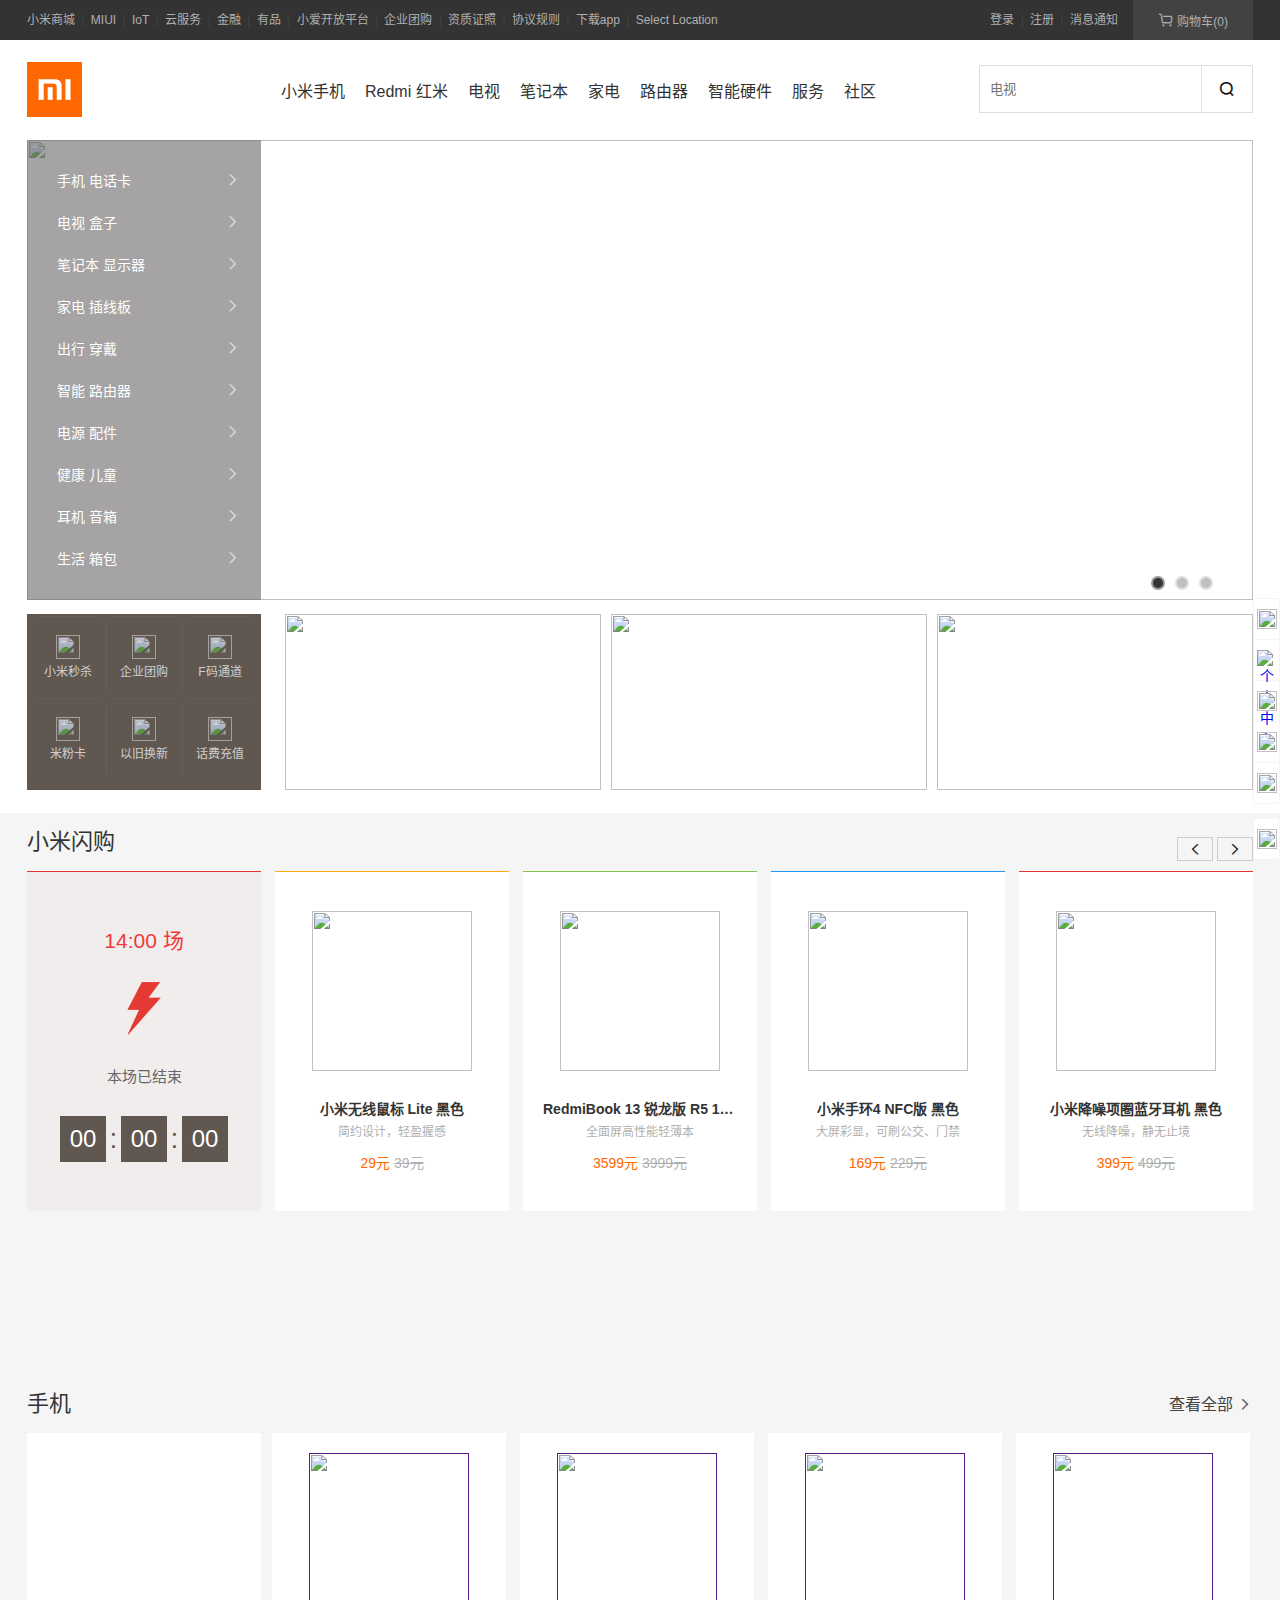
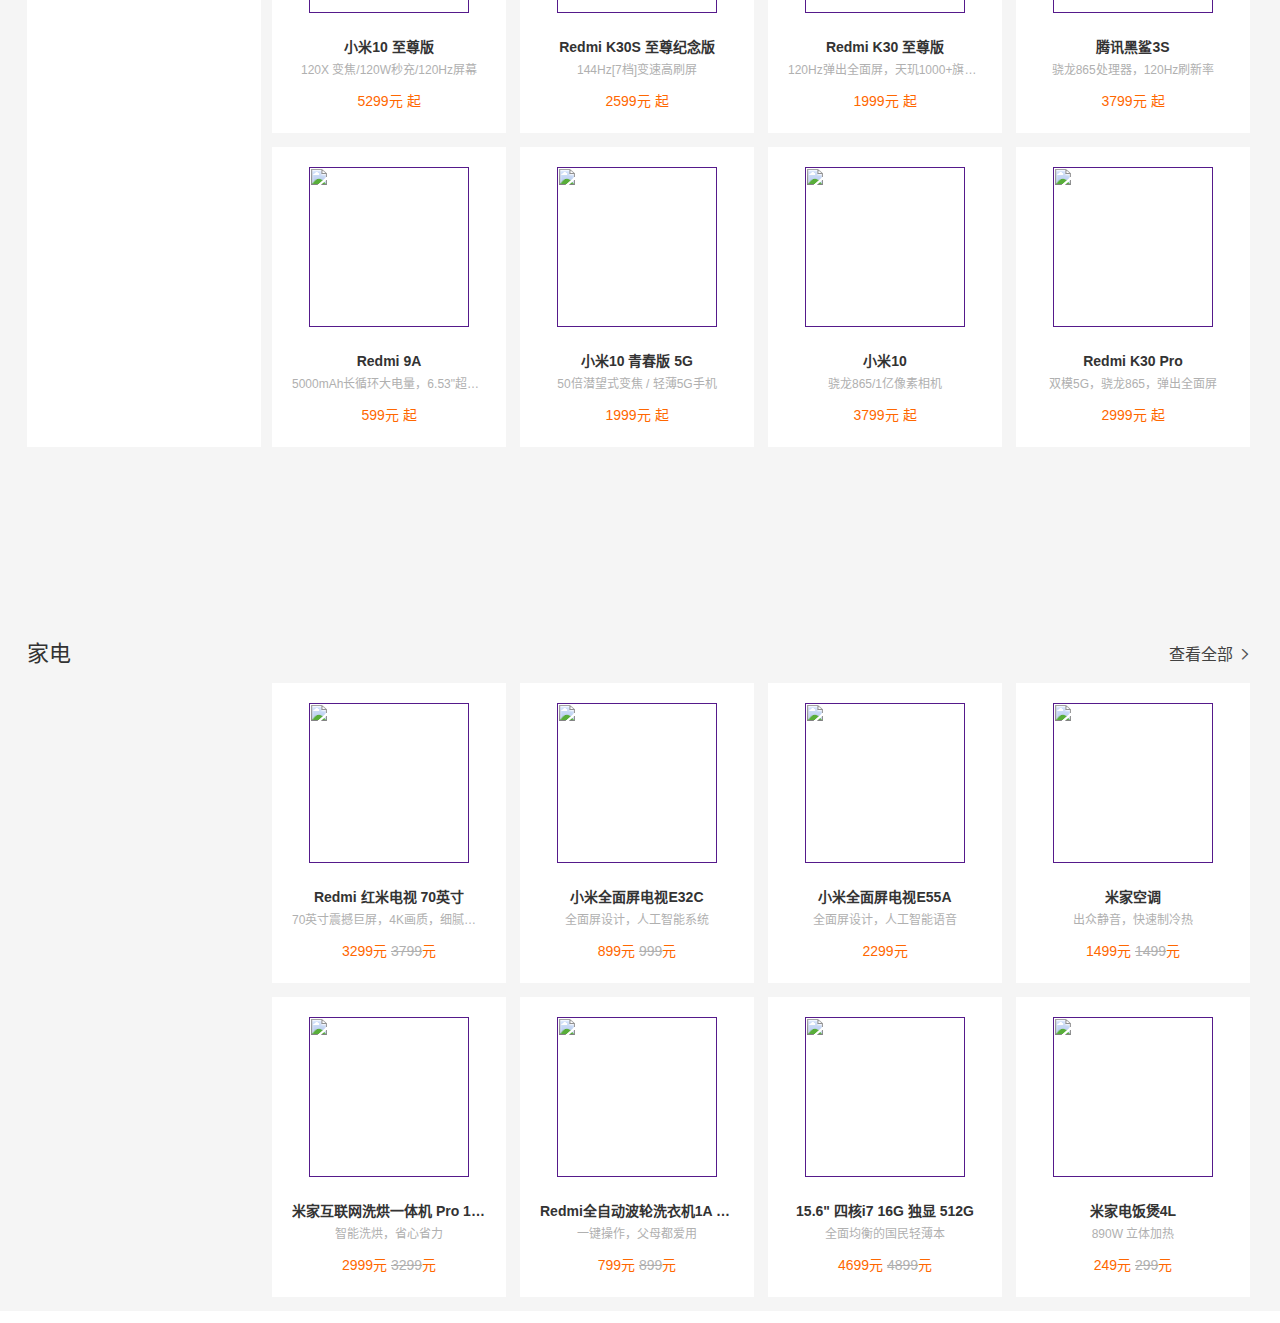
==== commit db4d79d5: "添加home-box部分（手机和家电）" ====
--- a/index.html
+++ b/index.html
@@ -12,6 +12,7 @@
 </head>
 
 <body>
+  <!-- 头部部分 -->
   <div class="header">
     <!-- 头部灰色导航条 -->
     <div class="top-header">
@@ -810,7 +811,8 @@
         </div>
       </div>
       <!-- 小米秒杀结束 -->
-      <!-- home-box -->
+      <!-- home-box开始 -->
+      <!-- 手机 -->
       <div class="home-banner-box">
         <a href="">
           <img
@@ -818,7 +820,325 @@
             alt="">
         </a>
       </div>
-      <div class="home-brick-box"></div>
+      <div class="home-brick-box">
+        <div class="box-head">
+          <h2>手机</h2>
+          <div>
+            <a href="" class="more-link">
+              <span>查看全部</span>
+              <i class="iconfont">&#xe6f8;</i>
+            </a>
+          </div>
+        </div>
+        <div class="box-body clearfix">
+          <div class="row">
+            <div class="span4">
+              <ul class="brick-promo-list clearfix">
+                <li class="brick-item brick-item-1">
+                  <a href="">
+                    <img
+                      src="https://cdn.cnbj1.fds.api.mi-img.com/mi-mall/574c6643ab91c6618bfb2d0e2c761d0b.jpg?thumb=1&w=234&h=614&f=webp&q=90"
+                      alt="">
+                  </a>
+                </li>
+              </ul>
+            </div>
+            <div class="span16">
+              <ul class="brick-list clearfix">
+                <li class="brick-item">
+                  <a href="">
+                    <div class="figure-img">
+                      <img
+                        src="https://cdn.cnbj1.fds.api.mi-img.com/mi-mall/d880ff45a9a3b70527770e01521fc939.jpg?thumb=1&w=200&h=200&f=webp&q=90"
+                        alt="">
+                    </div>
+                    <h3 class="title">小米10 至尊版</h3>
+                    <p class="desc">120X 变焦/120W秒充/120Hz屏幕</p>
+                    <p class="price">
+                      <span>5299</span>元
+                      <span>起</span>
+                    </p>
+                  </a>
+                </li>
+                <li class="brick-item">
+                  <a href="">
+                    <div class="figure-img">
+                      <img
+                        src="https://cdn.cnbj1.fds.api.mi-img.com/mi-mall/7cf7a05df86a858a1f391a0378d8c27d.jpg?thumb=1&w=200&h=200&f=webp&q=90"
+                        alt="">
+                    </div>
+                    <h3 class="title">Redmi K30S 至尊纪念版</h3>
+                    <p class="desc">144Hz[7档]变速高刷屏</p>
+                    <p class="price">
+                      <span>2599</span>元
+                      <span>起</span>
+                    </p>
+                  </a>
+                </li>
+                <li class="brick-item">
+                  <a href="">
+                    <div class="figure-img">
+                      <img
+                        src="https://cdn.cnbj1.fds.api.mi-img.com/mi-mall/3b19bf0e7e599c1bbbce510fb0dbc8bc.jpg?thumb=1&w=200&h=200&f=webp&q=90"
+                        alt="">
+                    </div>
+                    <h3 class="title">Redmi K30 至尊版</h3>
+                    <p class="desc">120Hz弹出全面屏，天玑1000+旗舰处理器</p>
+                    <p class="price">
+                      <span>1999</span>元
+                      <span>起</span>
+                    </p>
+                  </a>
+                </li>
+                <li class="brick-item">
+                  <a href="">
+                    <div class="figure-img">
+                      <img
+                        src="https://cdn.cnbj1.fds.api.mi-img.com/mi-mall/237942bfcaf2bbe82fbe966c2f584d69.jpg?thumb=1&w=200&h=200&f=webp&q=90"
+                        alt="">
+                    </div>
+                    <h3 class="title">腾讯黑鲨3S</h3>
+                    <p class="desc">骁龙865处理器，120Hz刷新率</p>
+                    <p class="price">
+                      <span>3799</span>元
+                      <span>起</span>
+                    </p>
+                  </a>
+                </li>
+                <li class="brick-item">
+                  <a href="">
+                    <div class="figure-img">
+                      <img
+                        src="https://cdn.cnbj1.fds.api.mi-img.com/mi-mall/c892a7640f58032489cbff8a948b50f9.jpg?thumb=1&w=200&h=200&f=webp&q=90"
+                        alt="">
+                    </div>
+                    <h3 class="title">Redmi 9A</h3>
+                    <p class="desc">5000mAh长循环大电量，6.53"超大护眼屏幕</p>
+                    <p class="price">
+                      <span>599</span>元
+                      <span>起</span>
+                    </p>
+                  </a>
+                </li>
+                <li class="brick-item">
+                  <a href="">
+                    <div class="figure-img">
+                      <img
+                        src="https://cdn.cnbj1.fds.api.mi-img.com/mi-mall/8729282b199b3ec51e31c1b6b15f3f93.jpg?thumb=1&w=200&h=200&f=webp&q=90"
+                        alt="">
+                    </div>
+                    <h3 class="title">小米10 青春版 5G</h3>
+                    <p class="desc">50倍潜望式变焦 / 轻薄5G手机</p>
+                    <p class="price">
+                      <span>1999</span>元
+                      <span>起</span>
+                    </p>
+                  </a>
+                </li>
+                <li class="brick-item">
+                  <a href="">
+                    <div class="figure-img">
+                      <img
+                        src="https://cdn.cnbj1.fds.api.mi-img.com/mi-mall/0099822e42b4428cb25c4cdebc6ca53d.jpg?thumb=1&w=200&h=200&f=webp&q=90"
+                        alt="">
+                    </div>
+                    <h3 class="title">小米10</h3>
+                    <p class="desc">骁龙865/1亿像素相机</p>
+                    <p class="price">
+                      <span>3799</span>元
+                      <span>起</span>
+                    </p>
+                  </a>
+                </li>
+                <li class="brick-item">
+                  <a href="">
+                    <div class="figure-img">
+                      <img
+                        src="https://cdn.cnbj1.fds.api.mi-img.com/mi-mall/d037b19b924fdf15b1cc9e671d6628fe.jpg?thumb=1&w=200&h=200&f=webp&q=90"
+                        alt="">
+                    </div>
+                    <h3 class="title">Redmi K30 Pro</h3>
+                    <p class="desc">双模5G，骁龙865，弹出全面屏</p>
+                    <p class="price">
+                      <span>2999</span>元
+                      <span>起</span>
+                    </p>
+                  </a>
+                </li>
+              </ul>
+            </div>
+          </div>
+        </div>
+      </div>
+      <!-- 手机结束 -->
+      <!-- 家电开始 -->
+      <div class="home-banner-box">
+        <a href="">
+          <img
+            src="https://cdn.cnbj1.fds.api.mi-img.com/mi-mall/c3b86ede4dd31d7c126d56fbdde4f855.jpg?thumb=1&w=1226&h=120&f=webp&q=90"
+            alt="">
+        </a>
+      </div>
+      <div class="home-brick-box">
+        <div class="box-head">
+          <h2>家电</h2>
+          <div>
+            <a href="" class="more-link">
+              <span>查看全部</span>
+              <i class="iconfont">&#xe6f8;</i>
+            </a>
+          </div>
+        </div>
+        <div class="box-body clearfix">
+          <div class="row">
+            <div class="span4">
+              <ul class="brick-promo-list clearfix">
+                <li class="brick-item brick-item-m">
+                  <a href="">
+                    <img
+                      src="https://cdn.cnbj1.fds.api.mi-img.com/mi-mall/f256b81e4233333692eece77ed06ebc2.jpg?thumb=1&w=234&h=300&f=webp&q=90"
+                      alt="">
+                  </a>
+                </li>
+                <li class="brick-item brick-item-m">
+                  <a href="">
+                    <img
+                      src="https://cdn.cnbj1.fds.api.mi-img.com/mi-mall/86567ac179a32fa9af05f89a45e57cbe.jpg?thumb=1&w=234&h=300&f=webp&q=90"
+                      alt="">
+                  </a>
+                </li>
+              </ul>
+            </div>
+            <div class="span16">
+              <ul class="brick-list clearfix">
+                <li class="brick-item">
+                  <a href="">
+                    <div class="figure-img">
+                      <img
+                        src="https://cdn.cnbj1.fds.api.mi-img.com/mi-mall/ef4c68fed730ec26bf2fa0ff620975c5.jpg?thumb=1&w=200&h=200&f=webp&q=90"
+                        alt="">
+                    </div>
+                    <h3 class="title">Redmi 红米电视 70英寸</h3>
+                    <p class="desc">70英寸震撼巨屏，4K画质，细腻如真</p>
+                    <p class="price">
+                      <span>3299</span>元
+                      <span class="del">3799</span>元
+                    </p>
+                  </a>
+                </li>
+                <li class="brick-item">
+                  <a href="">
+                    <div class="figure-img">
+                      <img
+                        src="https://cdn.cnbj1.fds.api.mi-img.com/mi-mall/8b3fe3a07ef69fb4c959e39c768c7525.jpg?thumb=1&w=200&h=200&f=webp&q=90"
+                        alt="">
+                    </div>
+                    <h3 class="title">小米全面屏电视E32C</h3>
+                    <p class="desc">全面屏设计，人工智能系统</p>
+                    <p class="price">
+                      <span>899</span>元
+                      <span class="del">999</span>元
+                    </p>
+                  </a>
+                </li>
+                <li class="brick-item">
+                  <a href="">
+                    <div class="figure-img">
+                      <img
+                        src="https://cdn.cnbj1.fds.api.mi-img.com/mi-mall/ef6b4e9b9151849b3b1fb1dbf069c6ed.jpg?thumb=1&w=200&h=200&f=webp&q=90"
+                        alt="">
+                    </div>
+                    <h3 class="title">小米全面屏电视E55A</h3>
+                    <p class="desc">全面屏设计，人工智能语音</p>
+                    <p class="price">
+                      <span>2299</span>元
+                      <span></span>
+                    </p>
+                  </a>
+                </li>
+                <li class="brick-item">
+                  <a href="">
+                    <div class="figure-img">
+                      <img
+                        src="https://cdn.cnbj0.fds.api.mi-img.com/b2c-mimall-media/2b911be4c2f156bb6e4cf367c6080045.jpg?thumb=1&w=200&h=200"
+                        alt="">
+                    </div>
+                    <h3 class="title">米家空调</h3>
+                    <p class="desc">出众静音，快速制冷热</p>
+                    <p class="price">
+                      <span>1499</span>元
+                      <span class="del">1499</span>元
+                    </p>
+                  </a>
+                </li>
+                <li class="brick-item">
+                  <a href="">
+                    <div class="figure-img">
+                      <img
+                        src="https://cdn.cnbj1.fds.api.mi-img.com/mi-mall/ec20453216dcd42f982cffe5fdbc3115.jpg?thumb=1&w=200&h=200&f=webp&q=90"
+                        alt="">
+                    </div>
+                    <h3 class="title">米家互联网洗烘一体机 Pro 10kg</h3>
+                    <p class="desc">智能洗烘，省心省力</p>
+                    <p class="price">
+                      <span>2999</span>元
+                      <span class="del">3299</span>元
+                    </p>
+                  </a>
+                </li>
+                <li class="brick-item">
+                  <a href="">
+                    <div class="figure-img">
+                      <img
+                        src="https://cdn.cnbj1.fds.api.mi-img.com/mi-mall/b8c63a2024528fe5410ebe669b7d2407.jpg?thumb=1&w=200&h=200&f=webp&q=90"
+                        alt="">
+                    </div>
+                    <h3 class="title">Redmi全自动波轮洗衣机1A 8kg</h3>
+                    <p class="desc">一键操作，父母都爱用</p>
+                    <p class="price">
+                      <span>799</span>元
+                      <span class="del">899</span>元
+                    </p>
+                  </a>
+                </li>
+                <li class="brick-item">
+                  <a href="">
+                    <div class="figure-img">
+                      <img
+                        src="https://cdn.cnbj1.fds.api.mi-img.com/mi-mall/cd2aa2dcad6440b469c22e27db9b6236.jpg?thumb=1&w=200&h=200&f=webp&q=90"
+                        alt="">
+                    </div>
+                    <h3 class="title">15.6" 四核i7 16G 独显 512G</h3>
+                    <p class="desc">全面均衡的国民轻薄本</p>
+                    <p class="price">
+                      <span>4699</span>元
+                      <span class="del">4899</span>元
+                    </p>
+                  </a>
+                </li>
+                <li class="brick-item">
+                  <a href="">
+                    <div class="figure-img">
+                      <img
+                        src="https://cdn.cnbj1.fds.api.mi-img.com/mi-mall/b42e49c6c0208f2de5a2f7a491a3af46.jpg?thumb=1&w=200&h=200&f=webp&q=90"
+                        alt="">
+                    </div>
+                    <h3 class="title">米家电饭煲4L</h3>
+                    <p class="desc">890W 立体加热</p>
+                    <p class="price">
+                      <span>249</span>元
+                      <span class="del">299</span>元
+                    </p>
+                  </a>
+                </li>
+              </ul>
+            </div>
+          </div>
+        </div>
+      </div>
+      <!-- 家电结束 -->
+      <!-- home-box结束 -->
+      
     </div>
   </div>
 </body>
--- a/css/index.css
+++ b/css/index.css
@@ -855,10 +855,117 @@
 
 /* 小米闪购部分结束 */
 
-/* banner 开始 */
+/* home-box 开始 */
+
 .home-banner-box {
   height: 120px;
   margin: 22px 0;
   overflow: hidden;
 }
-/* banner 结束 */+
+.home-brick-box {
+  margin-bottom: 8px;
+}
+
+.home-brick-box>.box-head {
+  position: relative;
+  height: 58px;
+}
+
+.home-brick-box>.box-head>h2 {
+  font-size: 22px;
+  font-weight: 200;
+  line-height: 58px;
+  color: #333;
+}
+
+.home-brick-box>.box-head>div {
+  position: absolute;
+  top: 0;
+  right: 0;
+}
+
+.box-head .more-link {
+  font-size: 16px;
+  line-height: 58px;
+  color: #424242;
+  transition: all .4s;
+}
+
+.box-head .more-link:hover {
+  color: #ff6700;
+}
+
+.brick-promo-list {
+  height: 614px;
+}
+
+.brick-item {
+  float: left;
+  width: 234px;
+  margin-right: 14px;
+  margin-bottom: 14px;
+  background-color: #fff;
+  text-align: center;
+  transition: all .2s linear;
+}
+
+.brick-item-1:hover {
+  box-shadow: 0 15px 30px rgba(0, 0, 0, .1);
+  transform: translate3d(0, -2px, 0);
+}
+
+.brick-item-1 {
+  width: 100%;
+  height: 614px;
+}
+
+.brick-list {
+  width: 992px;
+  height: 614px;
+}
+
+.brick-list>.brick-item {
+  height: 260px;
+  padding: 20px 0;
+}
+
+.brick-list>.brick-item:hover {
+  box-shadow: 0 15px 30px rgba(0, 0, 0, .1);
+  transform: translate3d(0, -2px, 0);
+}
+
+.figure-img {
+  margin: 0 auto 18px;
+}
+
+.brick-item .figure-img>img {
+  width: 160px;
+  height: 160px;
+}
+
+.brick-item .title {
+  font-size: 14px;
+  margin: 0 20px 3px;
+  text-overflow: ellipsis;
+  overflow: hidden;
+  white-space: nowrap;
+}
+
+.brick-item .desc {
+  font-size: 12px;
+  height: 18px;
+  margin: 0 20px 12px;
+  color: #b0b0b0;
+  text-overflow: ellipsis;
+  overflow: hidden;
+  white-space: nowrap;
+}
+
+.brick-item-m {
+  padding: 0;
+  height: 300px;
+  background-color: transparent;
+}
+
+/* home-box 结束 */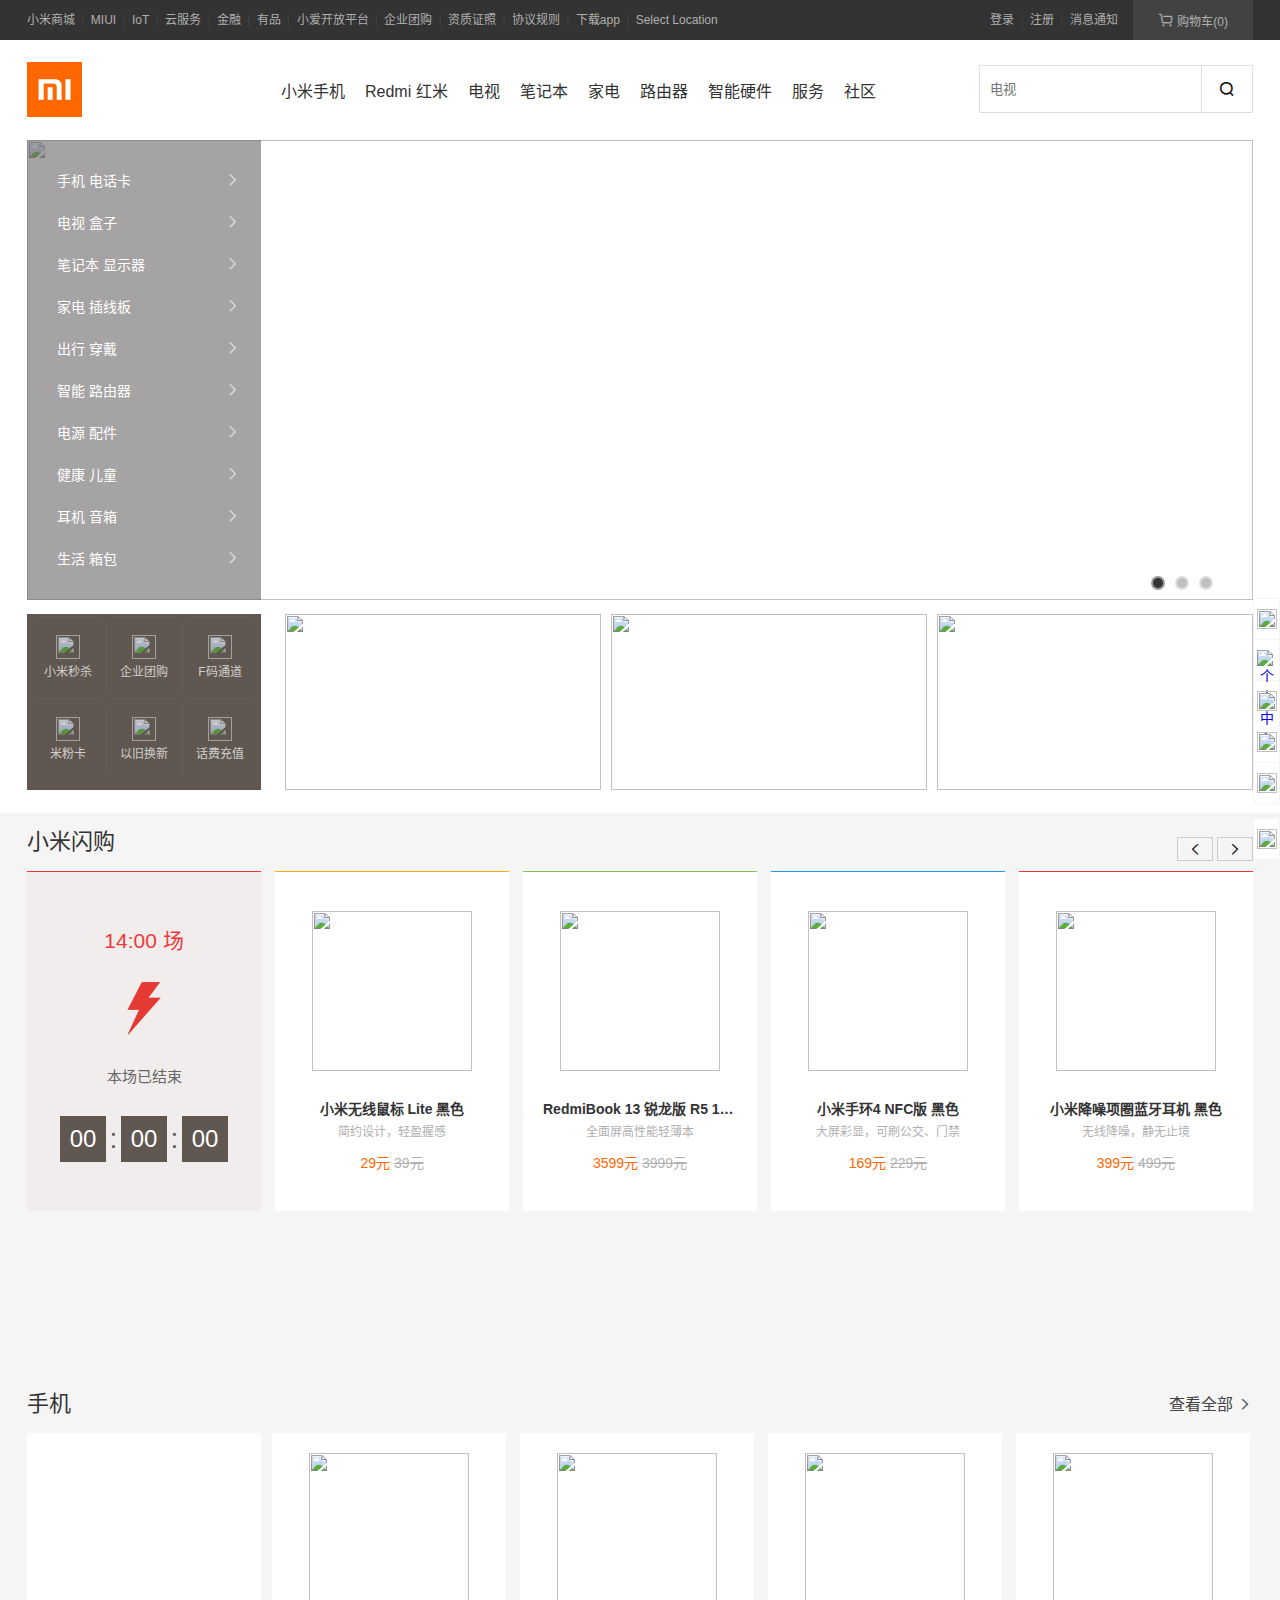
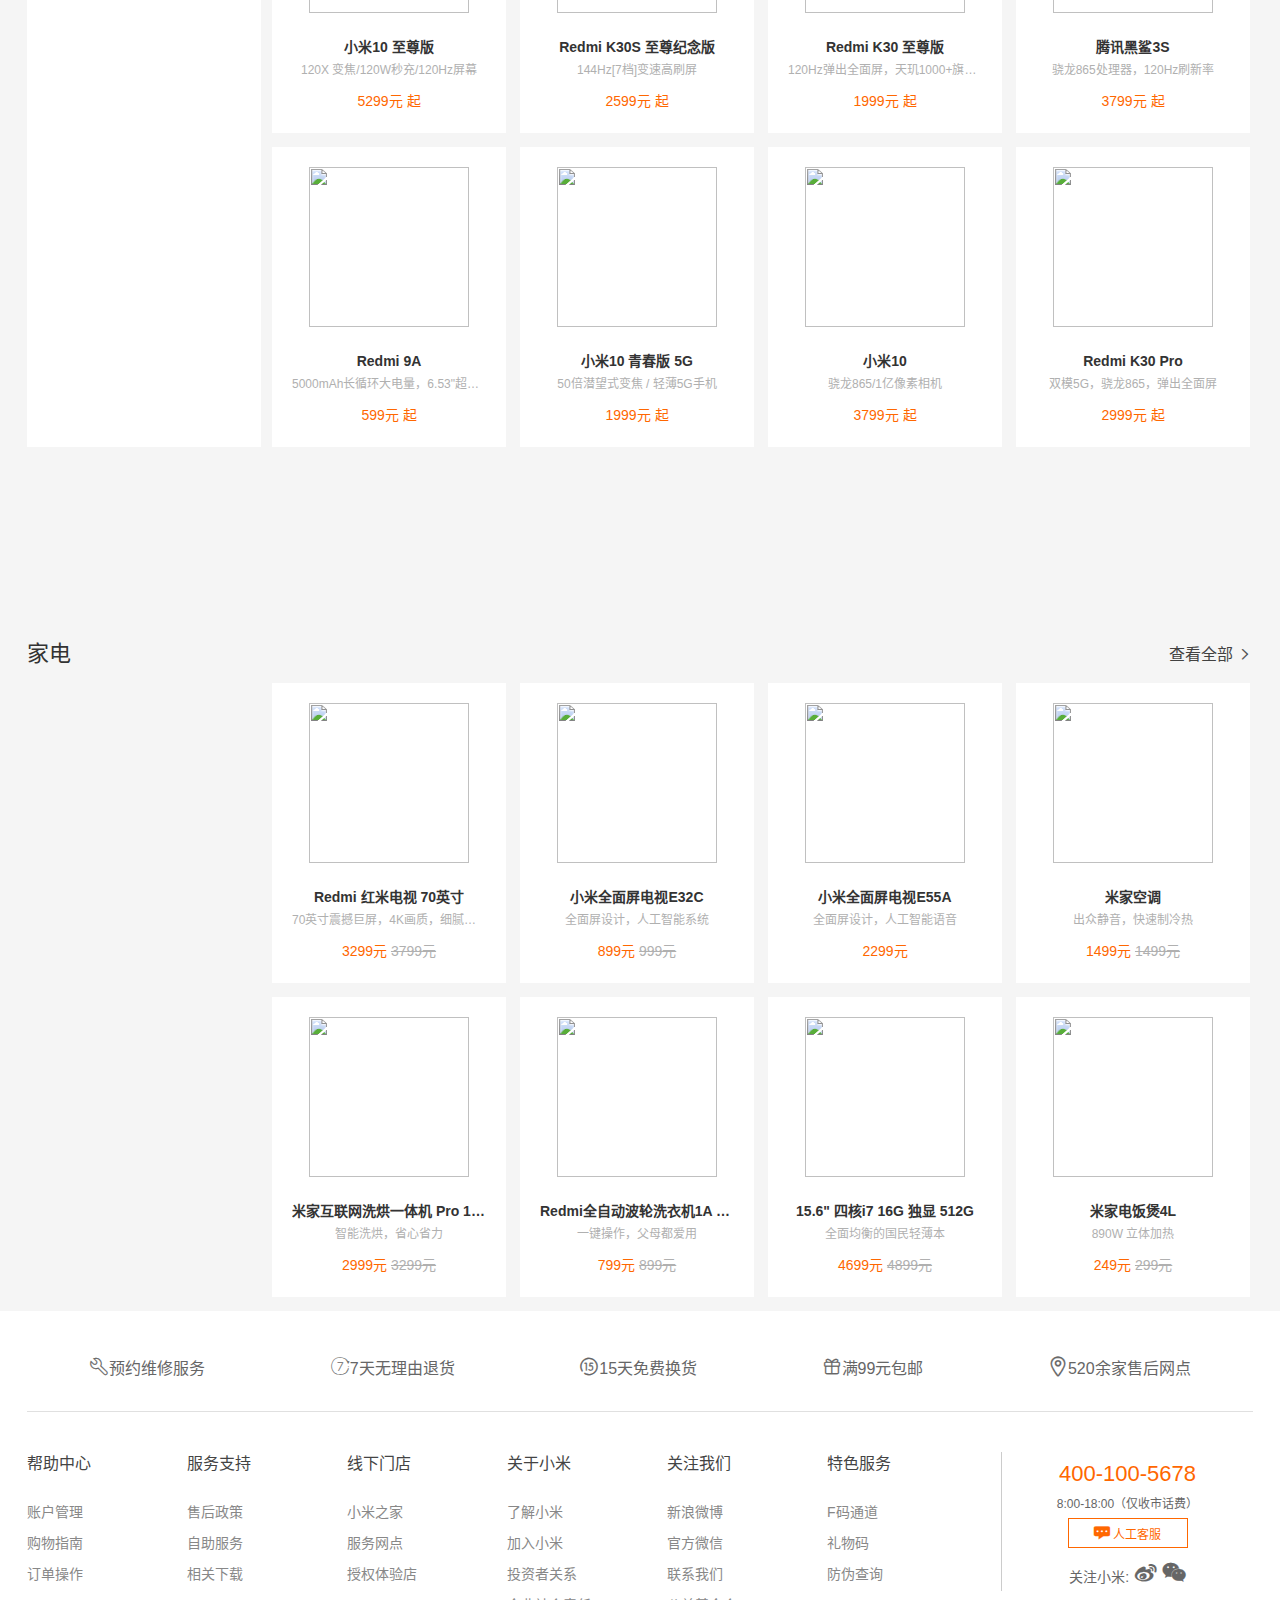
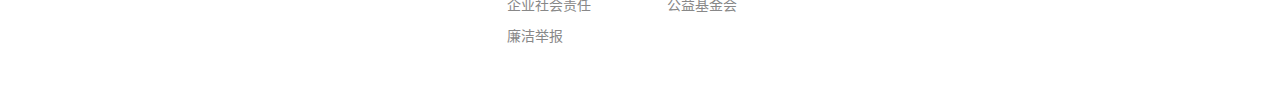
==== commit 9c0d13c7: "添加footer部分" ====
--- a/index.html
+++ b/index.html
@@ -665,7 +665,7 @@
             <div class="flashsale-list swiper">
               <ul class="swiper-wrapper">
                 <li class="rainbow-item-1">
-                  <a href="#">
+                  <a href="javascript:void(0);">
                     <div class="content">
                       <div class="thumb">
                         <img
@@ -682,7 +682,7 @@
                   </a>
                 </li>
                 <li class="rainbow-item-2">
-                  <a href="#">
+                  <a href="javascript:void(0);">
                     <div class="content">
                       <div class="thumb">
                         <img
@@ -699,7 +699,7 @@
                   </a>
                 </li>
                 <li class="rainbow-item-3">
-                  <a href="#">
+                  <a href="javascript:void(0);">
                     <div class="content">
                       <div class="thumb">
                         <img
@@ -716,7 +716,7 @@
                   </a>
                 </li>
                 <li class="rainbow-item-4">
-                  <a href="#">
+                  <a href="javascript:void(0);">
                     <div class="content">
                       <div class="thumb">
                         <img
@@ -733,7 +733,7 @@
                   </a>
                 </li>
                 <li class="rainbow-item-2">
-                  <a href="#">
+                  <a href="javascript:void(0);">
                     <div class="content">
                       <div class="thumb">
                         <img
@@ -750,7 +750,7 @@
                   </a>
                 </li>
                 <li class="rainbow-item-4">
-                  <a href="#">
+                  <a href="javascript:void(0);">
                     <div class="content">
                       <div class="thumb">
                         <img
@@ -767,7 +767,7 @@
                   </a>
                 </li>
                 <li class="rainbow-item-1">
-                  <a href="#">
+                  <a href="javascript:void(0);">
                     <div class="content">
                       <div class="thumb">
                         <img
@@ -784,7 +784,7 @@
                   </a>
                 </li>
                 <li class="rainbow-item-3">
-                  <a href="#">
+                  <a href="javascript:void(0);">
                     <div class="content">
                       <div class="thumb">
                         <img
@@ -814,7 +814,7 @@
       <!-- home-box开始 -->
       <!-- 手机 -->
       <div class="home-banner-box">
-        <a href="">
+        <a href="javascript:void(0);">
           <img
             src="https://cdn.cnbj1.fds.api.mi-img.com/mi-mall/e99b88a8a39fbbd55177aea30e640557.jpg?thumb=1&w=1226&h=120&f=webp&q=90"
             alt="">
@@ -824,7 +824,7 @@
         <div class="box-head">
           <h2>手机</h2>
           <div>
-            <a href="" class="more-link">
+            <a href="javascript:void(0);" class="more-link">
               <span>查看全部</span>
               <i class="iconfont">&#xe6f8;</i>
             </a>
@@ -835,7 +835,7 @@
             <div class="span4">
               <ul class="brick-promo-list clearfix">
                 <li class="brick-item brick-item-1">
-                  <a href="">
+                  <a href="javascript:void(0);">
                     <img
                       src="https://cdn.cnbj1.fds.api.mi-img.com/mi-mall/574c6643ab91c6618bfb2d0e2c761d0b.jpg?thumb=1&w=234&h=614&f=webp&q=90"
                       alt="">
@@ -846,7 +846,7 @@
             <div class="span16">
               <ul class="brick-list clearfix">
                 <li class="brick-item">
-                  <a href="">
+                  <a href="javascript:void(0);">
                     <div class="figure-img">
                       <img
                         src="https://cdn.cnbj1.fds.api.mi-img.com/mi-mall/d880ff45a9a3b70527770e01521fc939.jpg?thumb=1&w=200&h=200&f=webp&q=90"
@@ -861,7 +861,7 @@
                   </a>
                 </li>
                 <li class="brick-item">
-                  <a href="">
+                  <a href="javascript:void(0);">
                     <div class="figure-img">
                       <img
                         src="https://cdn.cnbj1.fds.api.mi-img.com/mi-mall/7cf7a05df86a858a1f391a0378d8c27d.jpg?thumb=1&w=200&h=200&f=webp&q=90"
@@ -876,7 +876,7 @@
                   </a>
                 </li>
                 <li class="brick-item">
-                  <a href="">
+                  <a href="javascript:void(0);">
                     <div class="figure-img">
                       <img
                         src="https://cdn.cnbj1.fds.api.mi-img.com/mi-mall/3b19bf0e7e599c1bbbce510fb0dbc8bc.jpg?thumb=1&w=200&h=200&f=webp&q=90"
@@ -891,7 +891,7 @@
                   </a>
                 </li>
                 <li class="brick-item">
-                  <a href="">
+                  <a href="javascript:void(0);">
                     <div class="figure-img">
                       <img
                         src="https://cdn.cnbj1.fds.api.mi-img.com/mi-mall/237942bfcaf2bbe82fbe966c2f584d69.jpg?thumb=1&w=200&h=200&f=webp&q=90"
@@ -906,7 +906,7 @@
                   </a>
                 </li>
                 <li class="brick-item">
-                  <a href="">
+                  <a href="javascript:void(0);">
                     <div class="figure-img">
                       <img
                         src="https://cdn.cnbj1.fds.api.mi-img.com/mi-mall/c892a7640f58032489cbff8a948b50f9.jpg?thumb=1&w=200&h=200&f=webp&q=90"
@@ -921,7 +921,7 @@
                   </a>
                 </li>
                 <li class="brick-item">
-                  <a href="">
+                  <a href="javascript:void(0);">
                     <div class="figure-img">
                       <img
                         src="https://cdn.cnbj1.fds.api.mi-img.com/mi-mall/8729282b199b3ec51e31c1b6b15f3f93.jpg?thumb=1&w=200&h=200&f=webp&q=90"
@@ -936,7 +936,7 @@
                   </a>
                 </li>
                 <li class="brick-item">
-                  <a href="">
+                  <a href="javascript:void(0);">
                     <div class="figure-img">
                       <img
                         src="https://cdn.cnbj1.fds.api.mi-img.com/mi-mall/0099822e42b4428cb25c4cdebc6ca53d.jpg?thumb=1&w=200&h=200&f=webp&q=90"
@@ -951,7 +951,7 @@
                   </a>
                 </li>
                 <li class="brick-item">
-                  <a href="">
+                  <a href="javascript:void(0);">
                     <div class="figure-img">
                       <img
                         src="https://cdn.cnbj1.fds.api.mi-img.com/mi-mall/d037b19b924fdf15b1cc9e671d6628fe.jpg?thumb=1&w=200&h=200&f=webp&q=90"
@@ -973,7 +973,7 @@
       <!-- 手机结束 -->
       <!-- 家电开始 -->
       <div class="home-banner-box">
-        <a href="">
+        <a href="javascript:void(0);">
           <img
             src="https://cdn.cnbj1.fds.api.mi-img.com/mi-mall/c3b86ede4dd31d7c126d56fbdde4f855.jpg?thumb=1&w=1226&h=120&f=webp&q=90"
             alt="">
@@ -983,7 +983,7 @@
         <div class="box-head">
           <h2>家电</h2>
           <div>
-            <a href="" class="more-link">
+            <a href="javascript:void(0);" class="more-link">
               <span>查看全部</span>
               <i class="iconfont">&#xe6f8;</i>
             </a>
@@ -994,14 +994,14 @@
             <div class="span4">
               <ul class="brick-promo-list clearfix">
                 <li class="brick-item brick-item-m">
-                  <a href="">
+                  <a href="javascript:void(0);">
                     <img
                       src="https://cdn.cnbj1.fds.api.mi-img.com/mi-mall/f256b81e4233333692eece77ed06ebc2.jpg?thumb=1&w=234&h=300&f=webp&q=90"
                       alt="">
                   </a>
                 </li>
                 <li class="brick-item brick-item-m">
-                  <a href="">
+                  <a href="javascript:void(0);">
                     <img
                       src="https://cdn.cnbj1.fds.api.mi-img.com/mi-mall/86567ac179a32fa9af05f89a45e57cbe.jpg?thumb=1&w=234&h=300&f=webp&q=90"
                       alt="">
@@ -1012,7 +1012,7 @@
             <div class="span16">
               <ul class="brick-list clearfix">
                 <li class="brick-item">
-                  <a href="">
+                  <a href="javascript:void(0);">
                     <div class="figure-img">
                       <img
                         src="https://cdn.cnbj1.fds.api.mi-img.com/mi-mall/ef4c68fed730ec26bf2fa0ff620975c5.jpg?thumb=1&w=200&h=200&f=webp&q=90"
@@ -1022,12 +1022,12 @@
                     <p class="desc">70英寸震撼巨屏，4K画质，细腻如真</p>
                     <p class="price">
                       <span>3299</span>元
-                      <span class="del">3799</span>元
-                    </p>
-                  </a>
-                </li>
-                <li class="brick-item">
-                  <a href="">
+                      <span class="del">3799元</span>
+                    </p>
+                  </a>
+                </li>
+                <li class="brick-item">
+                  <a href="javascript:void(0);">
                     <div class="figure-img">
                       <img
                         src="https://cdn.cnbj1.fds.api.mi-img.com/mi-mall/8b3fe3a07ef69fb4c959e39c768c7525.jpg?thumb=1&w=200&h=200&f=webp&q=90"
@@ -1037,12 +1037,12 @@
                     <p class="desc">全面屏设计，人工智能系统</p>
                     <p class="price">
                       <span>899</span>元
-                      <span class="del">999</span>元
-                    </p>
-                  </a>
-                </li>
-                <li class="brick-item">
-                  <a href="">
+                      <span class="del">999元</span>
+                    </p>
+                  </a>
+                </li>
+                <li class="brick-item">
+                  <a href="javascript:void(0);">
                     <div class="figure-img">
                       <img
                         src="https://cdn.cnbj1.fds.api.mi-img.com/mi-mall/ef6b4e9b9151849b3b1fb1dbf069c6ed.jpg?thumb=1&w=200&h=200&f=webp&q=90"
@@ -1057,7 +1057,7 @@
                   </a>
                 </li>
                 <li class="brick-item">
-                  <a href="">
+                  <a href="javascript:void(0);">
                     <div class="figure-img">
                       <img
                         src="https://cdn.cnbj0.fds.api.mi-img.com/b2c-mimall-media/2b911be4c2f156bb6e4cf367c6080045.jpg?thumb=1&w=200&h=200"
@@ -1067,12 +1067,12 @@
                     <p class="desc">出众静音，快速制冷热</p>
                     <p class="price">
                       <span>1499</span>元
-                      <span class="del">1499</span>元
-                    </p>
-                  </a>
-                </li>
-                <li class="brick-item">
-                  <a href="">
+                      <span class="del">1499元</span>
+                    </p>
+                  </a>
+                </li>
+                <li class="brick-item">
+                  <a href="javascript:void(0);">
                     <div class="figure-img">
                       <img
                         src="https://cdn.cnbj1.fds.api.mi-img.com/mi-mall/ec20453216dcd42f982cffe5fdbc3115.jpg?thumb=1&w=200&h=200&f=webp&q=90"
@@ -1082,12 +1082,12 @@
                     <p class="desc">智能洗烘，省心省力</p>
                     <p class="price">
                       <span>2999</span>元
-                      <span class="del">3299</span>元
-                    </p>
-                  </a>
-                </li>
-                <li class="brick-item">
-                  <a href="">
+                      <span class="del">3299元</span>
+                    </p>
+                  </a>
+                </li>
+                <li class="brick-item">
+                  <a href="javascript:void(0);">
                     <div class="figure-img">
                       <img
                         src="https://cdn.cnbj1.fds.api.mi-img.com/mi-mall/b8c63a2024528fe5410ebe669b7d2407.jpg?thumb=1&w=200&h=200&f=webp&q=90"
@@ -1097,12 +1097,12 @@
                     <p class="desc">一键操作，父母都爱用</p>
                     <p class="price">
                       <span>799</span>元
-                      <span class="del">899</span>元
-                    </p>
-                  </a>
-                </li>
-                <li class="brick-item">
-                  <a href="">
+                      <span class="del">899元</span>
+                    </p>
+                  </a>
+                </li>
+                <li class="brick-item">
+                  <a href="javascript:void(0);">
                     <div class="figure-img">
                       <img
                         src="https://cdn.cnbj1.fds.api.mi-img.com/mi-mall/cd2aa2dcad6440b469c22e27db9b6236.jpg?thumb=1&w=200&h=200&f=webp&q=90"
@@ -1112,12 +1112,12 @@
                     <p class="desc">全面均衡的国民轻薄本</p>
                     <p class="price">
                       <span>4699</span>元
-                      <span class="del">4899</span>元
-                    </p>
-                  </a>
-                </li>
-                <li class="brick-item">
-                  <a href="">
+                      <span class="del">4899元</span>
+                    </p>
+                  </a>
+                </li>
+                <li class="brick-item">
+                  <a href="javascript:void(0);">
                     <div class="figure-img">
                       <img
                         src="https://cdn.cnbj1.fds.api.mi-img.com/mi-mall/b42e49c6c0208f2de5a2f7a491a3af46.jpg?thumb=1&w=200&h=200&f=webp&q=90"
@@ -1127,7 +1127,7 @@
                     <p class="desc">890W 立体加热</p>
                     <p class="price">
                       <span>249</span>元
-                      <span class="del">299</span>元
+                      <span class="del">299元</span>
                     </p>
                   </a>
                 </li>
@@ -1138,7 +1138,87 @@
       </div>
       <!-- 家电结束 -->
       <!-- home-box结束 -->
-      
+    </div>
+  </div>
+  <div class="footer">
+    <div class="site-footer">
+      <div class="container">
+        <div class="footer-service">
+          <ul class="list-service">
+            <li><a href="javascript:void(0);"><i class="iconfont">&#xe659;</i><span>预约维修服务</span></a></li>
+            <li><a href="javascript:void(0);"><i class="iconfont">&#xe601;</i><span>7天无理由退货</span></a></li>
+            <li><a href="javascript:void(0);"><i class="iconfont">&#xe639;</i><span>15天免费换货</span></a></li>
+            <li><a href="javascript:void(0);"><i class="iconfont">&#xe600;</i><span>满99元包邮</span></a></li>
+            <li><a href="javascript:void(0);"><i class="iconfont">&#xe61a;</i><span>520余家售后网点</span></a></li>
+          </ul>
+        </div>
+        <div class="footer-links clearfix">
+          <ul class="col-links">
+            <li>帮助中心</li>
+            <ul class="col-links-item">
+              <li>账户管理</li>
+              <li>购物指南</li>
+              <li>订单操作</li>
+            </ul>
+          </ul>
+          <ul class="col-links">
+            <li>服务支持</li>
+            <ul class="col-links-item">
+              <li>售后政策</li>
+              <li>自助服务</li>
+              <li>相关下载</li>
+            </ul>
+          </ul>
+          <ul class="col-links">
+            <li>线下门店</li>
+            <ul class="col-links-item">
+              <li>小米之家</li>
+              <li>服务网点</li>
+              <li>授权体验店</li>
+            </ul>
+          </ul>
+          <ul class="col-links">
+            <li>关于小米</li>
+            <ul class="col-links-item">
+              <li>了解小米</li>
+              <li>加入小米</li>
+              <li>投资者关系</li>
+              <li>企业社会责任</li>
+              <li>廉洁举报</li>
+            </ul>
+          </ul>
+          <ul class="col-links">
+            <li>关注我们</li>
+            <ul class="col-links-item">
+              <li>新浪微博</li>
+              <li>官方微信</li>
+              <li>联系我们</li>
+              <li>公益基金会</li>
+            </ul>
+          </ul>
+          <ul class="col-links">
+            <li>特色服务</li>
+            <ul class="col-links-item">
+              <li>F码通道</li>
+              <li>礼物码</li>
+              <li>防伪查询</li>
+            </ul>
+          </ul>
+          <div class="col-contant">
+            <p class="phone">400-100-5678</p>
+            <p>8:00-18:00（仅收市话费）</p>
+            <a href="javascript:void(0);" class="btn-link">
+              <i class="iconfont">&#xe67b;</i>
+              <span>人工客服</span>
+            </a>
+            <div>
+              <span>关注小米:</span>
+              <i class="iconfont">&#xe608;</i>
+              <i class="iconfont">&#xe602;</i>
+            </div>
+          </div>
+        </div>
+      </div>
     </div>
   </div>
 </body>
--- a/css/index.css
+++ b/css/index.css
@@ -930,7 +930,7 @@
   padding: 20px 0;
 }
 
-.brick-list>.brick-item:hover {
+.brick-item:hover {
   box-shadow: 0 15px 30px rgba(0, 0, 0, .1);
   transform: translate3d(0, -2px, 0);
 }
@@ -968,4 +968,115 @@
   background-color: transparent;
 }
 
-/* home-box 结束 */+/* home-box 结束 */
+
+/* footer 开始 */
+
+.footer-service {
+  padding: 24px 0;
+  border-bottom: 1px solid #e0e0e0;
+}
+
+.footer-service>ul {
+  display: flex;
+}
+
+.footer-service>ul>li {
+  font-size: 16px;
+  flex-shrink: 0;
+  margin: 10px auto;
+  color: #666;
+  text-align: center;
+  line-height: 16px;
+}
+
+.list-service i {
+  font-size: 20px;
+  line-height: 20px;
+}
+
+.list-service>li>a {
+  color: #666;
+  transition: all .2s;
+}
+
+.list-service>li>a:hover {
+  color: #ff6700;
+}
+
+.footer-links {
+  padding: 40px 0;
+}
+
+.col-links {
+  float: left;
+  width: 160px;
+}
+
+.col-links>li {
+  display: block;
+  font-weight: 400;
+  font-size: 16px;
+  color: #444;
+  margin-bottom: 26px;
+}
+
+.col-links-item>li {
+  display: block;
+  color: #888;
+  margin: 10px 0;
+  cursor: pointer;
+}
+
+.col-links-item>li:hover {
+  color: #ff6700;
+}
+
+.col-contant {
+  float: right;
+  width: 251px;
+  text-align: center;
+  border-left: 1px solid #ccc;
+}
+
+.col-contant>p {
+  font-size: 12px;
+  color: #666;
+  margin: 5px auto;
+}
+
+.col-contant>.phone {
+  font-size: 22px;
+  color: #ff6700;
+}
+
+.col-contant>div {
+  color: #666;
+}
+
+.col-contant>div>i {
+  font-size: 24px;
+  cursor: pointer;
+}
+
+.col-contant>div>i:hover {
+  color: #ff6700;
+}
+
+.btn-link {
+  display: inline-block;
+  width: 118px;
+  height: 28px;
+  font-size: 12px;
+  line-height: 28px;
+  color: #ff6700;
+  background-color: #fff;
+  border: 1px solid #ff6700;
+  margin-bottom: 7px;
+  transition: all .4s;
+}
+
+.btn-link:hover {
+  color: #fff;
+  background-color: #ff6700;
+}